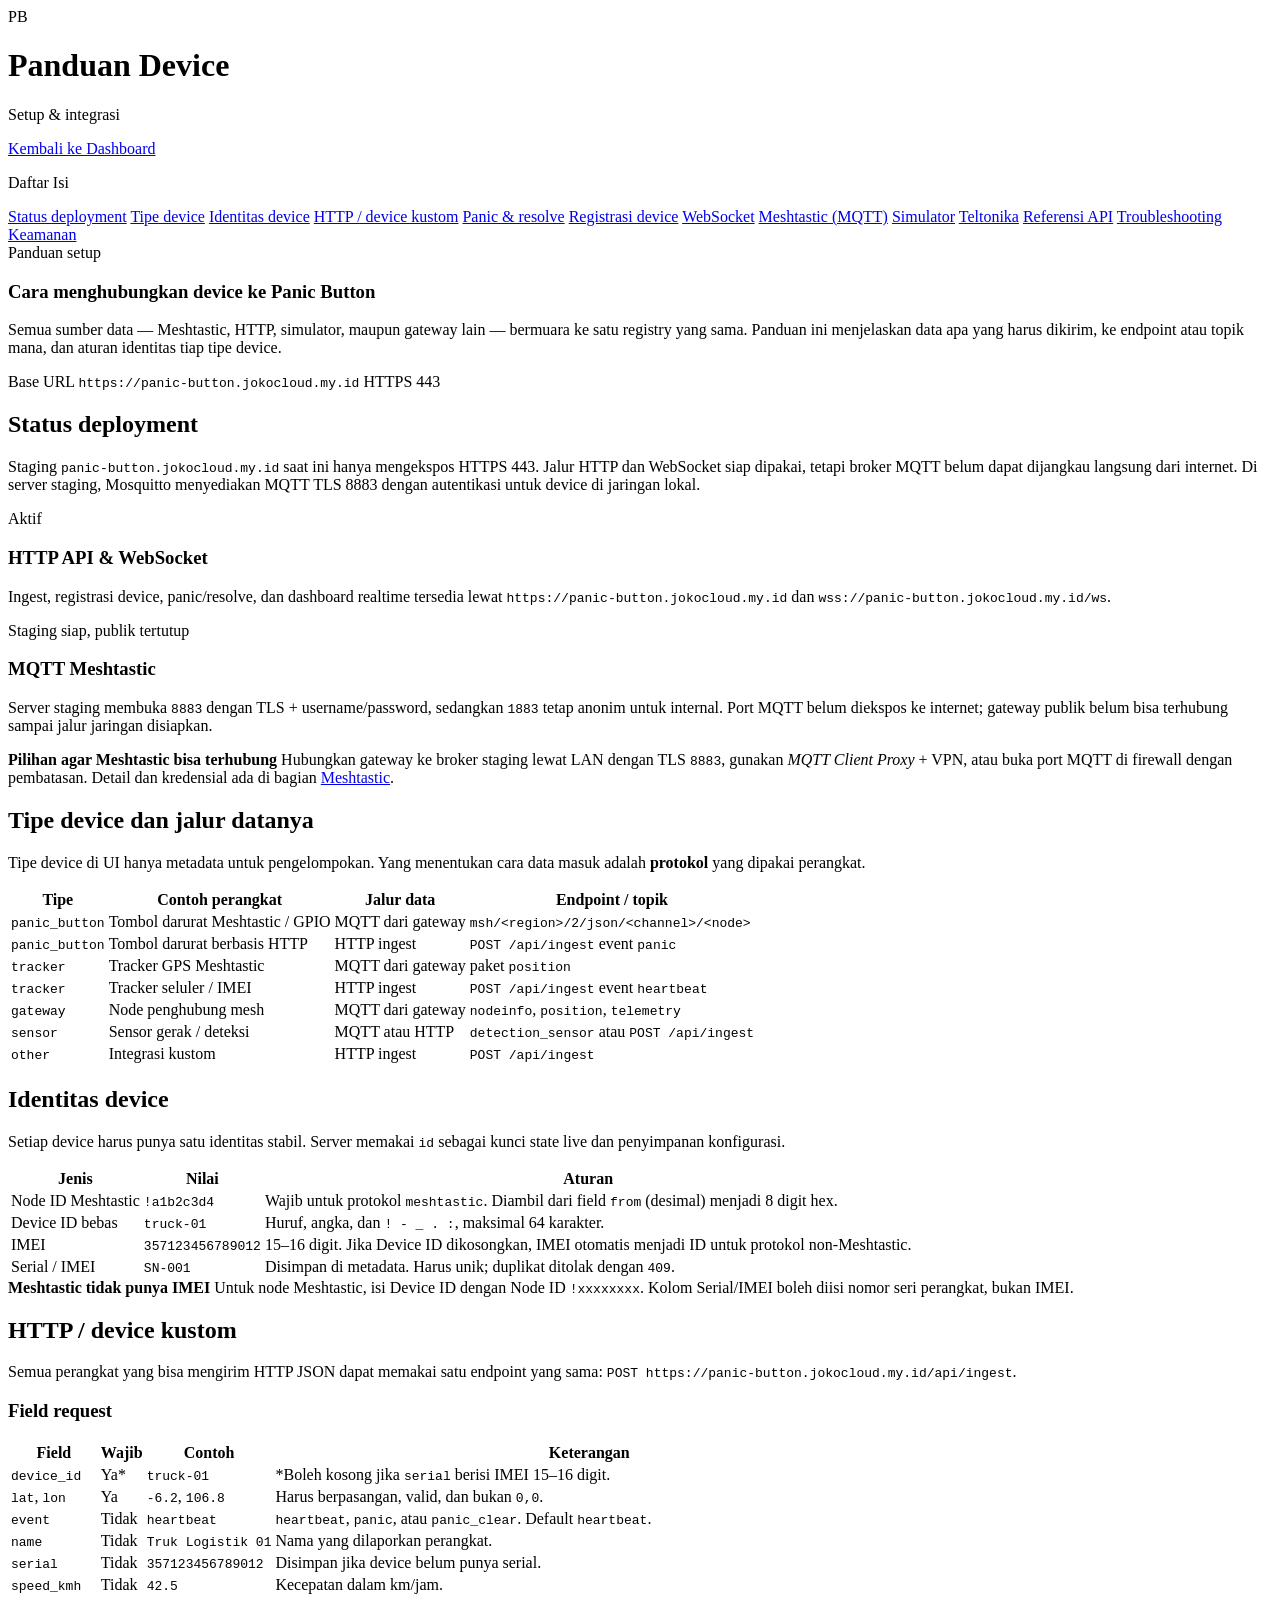
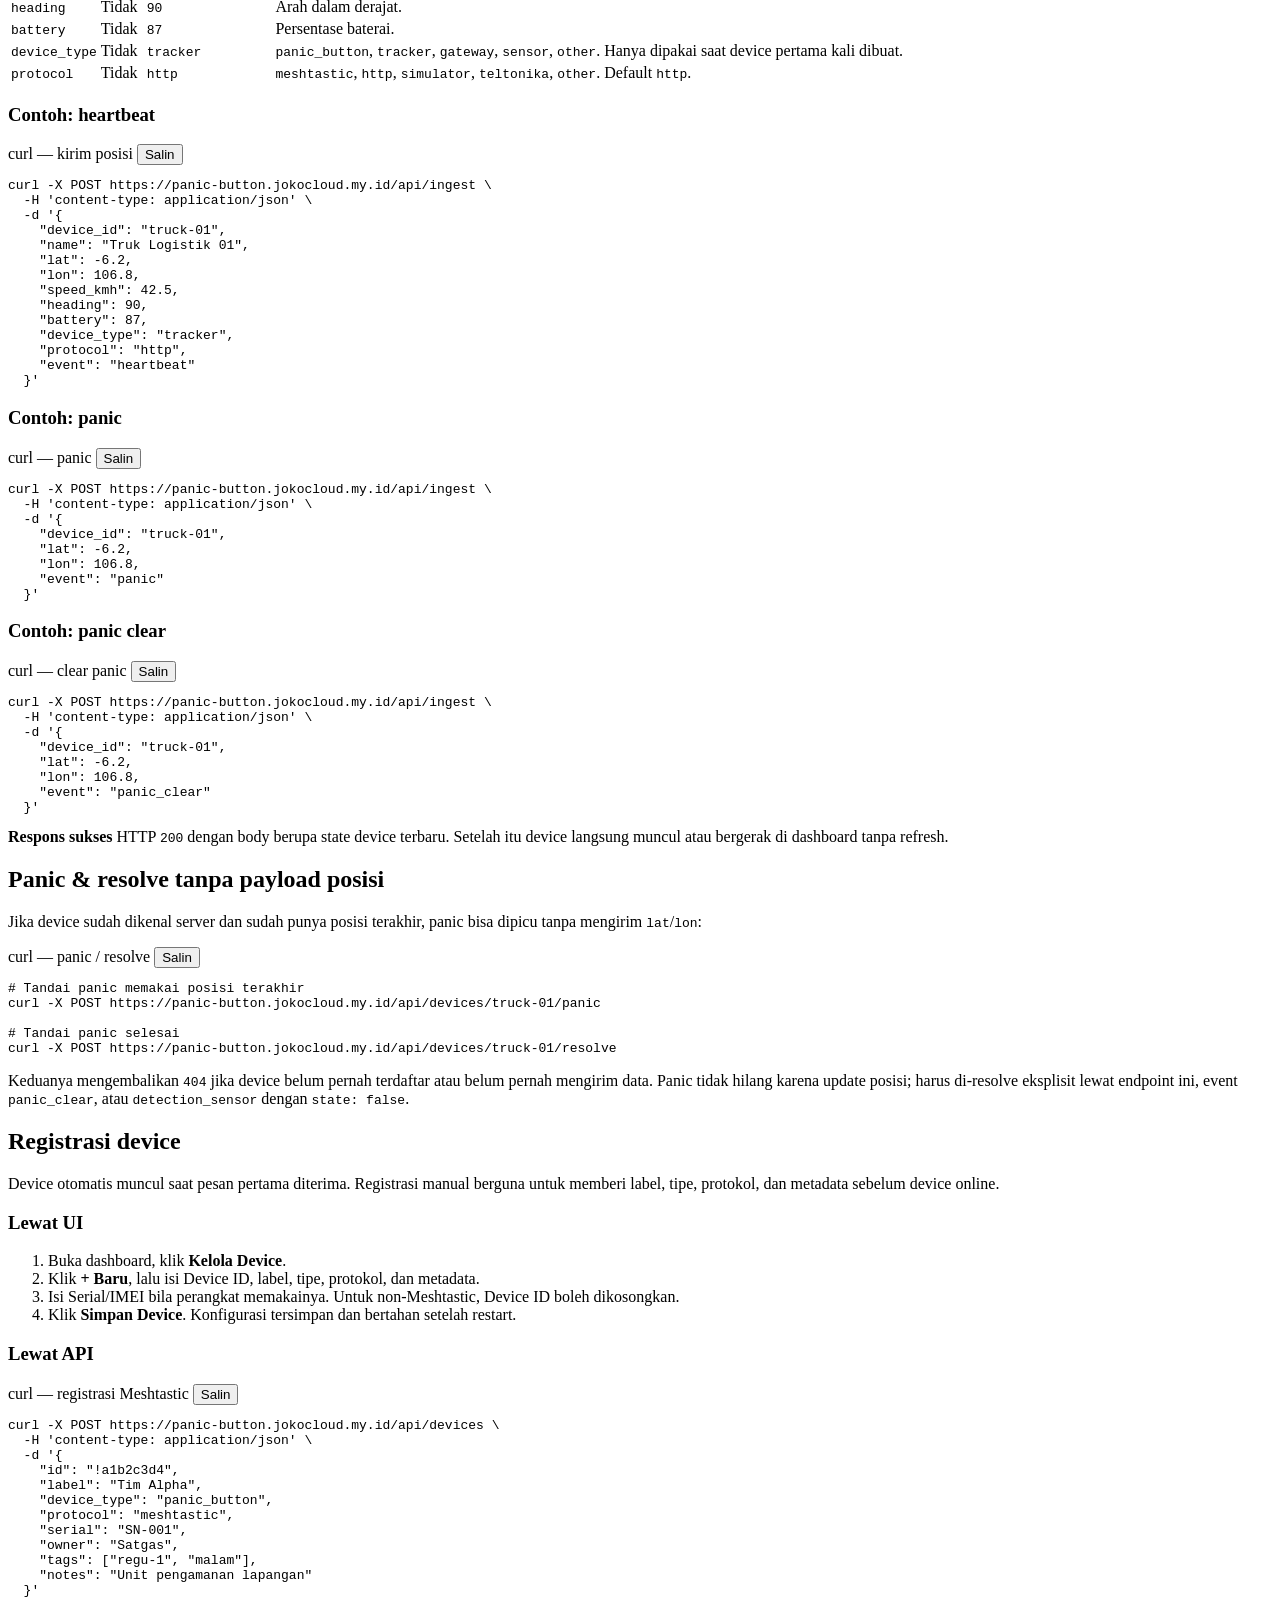
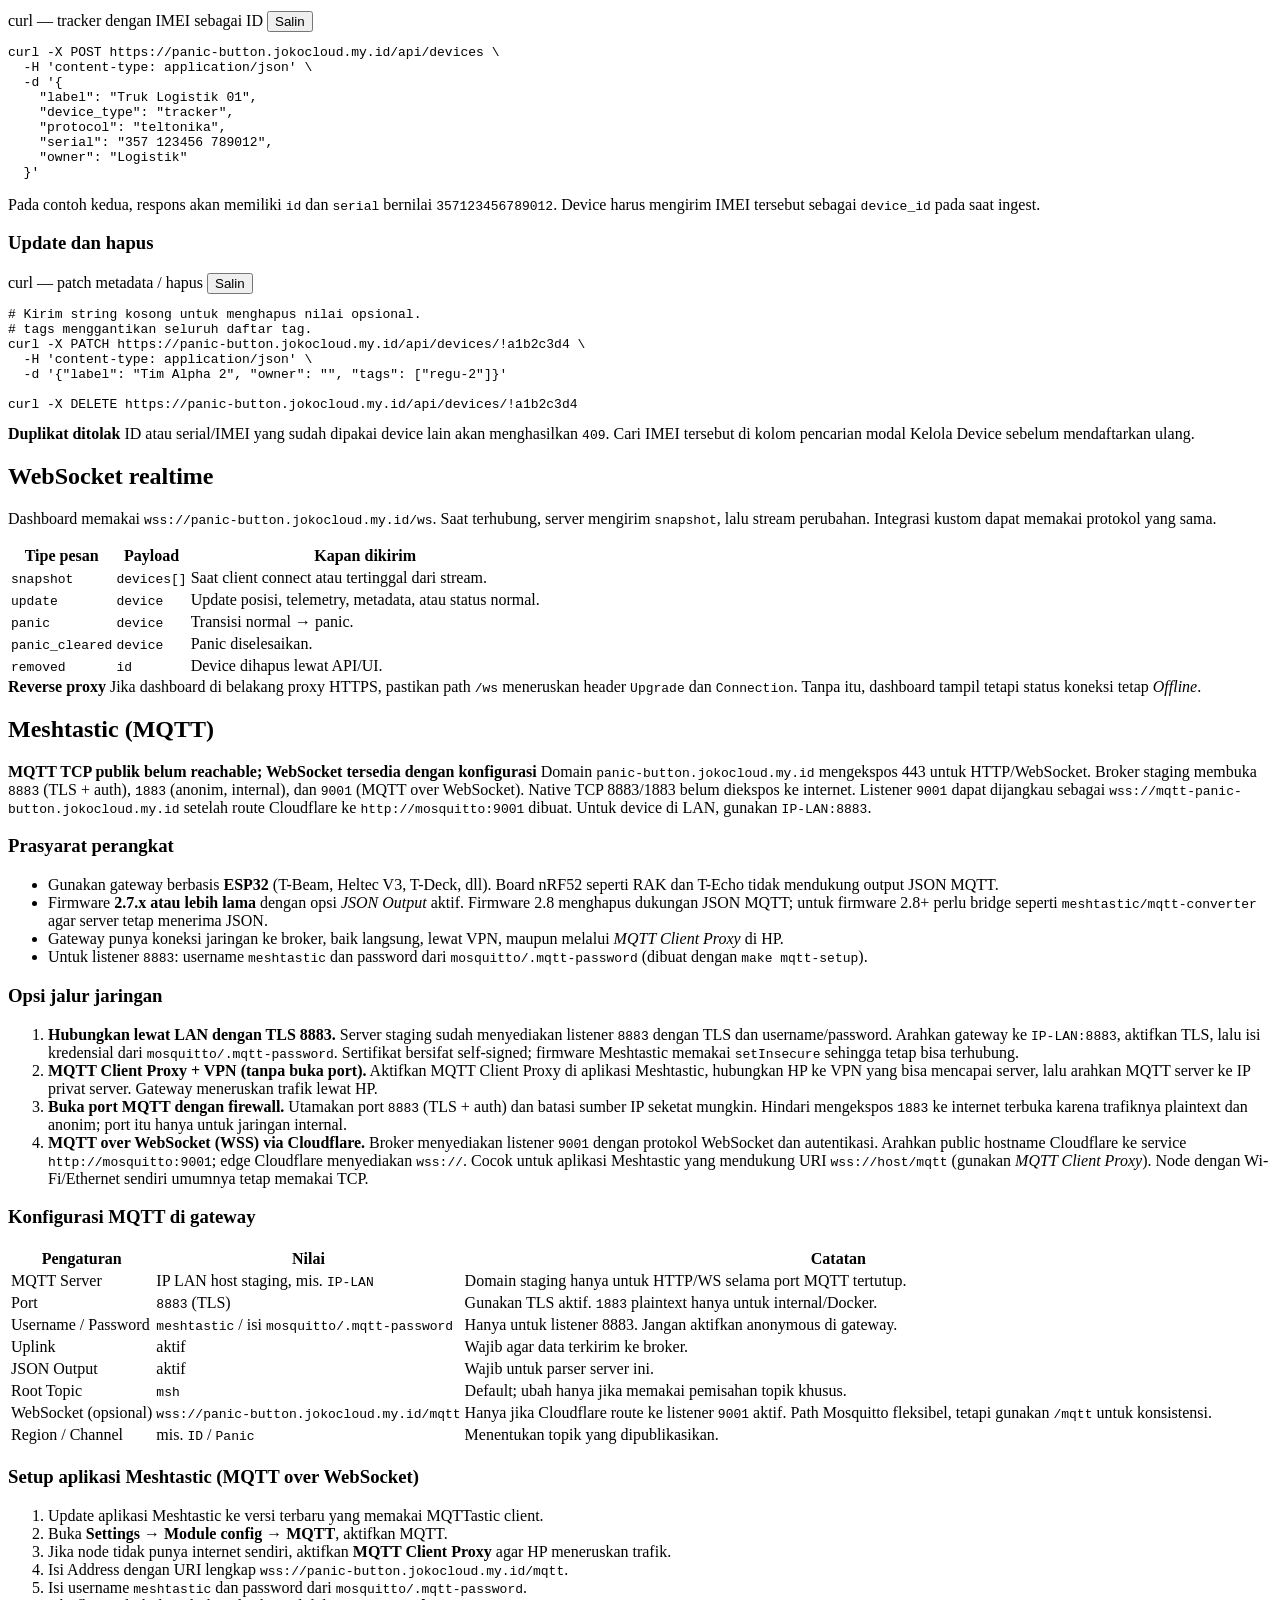
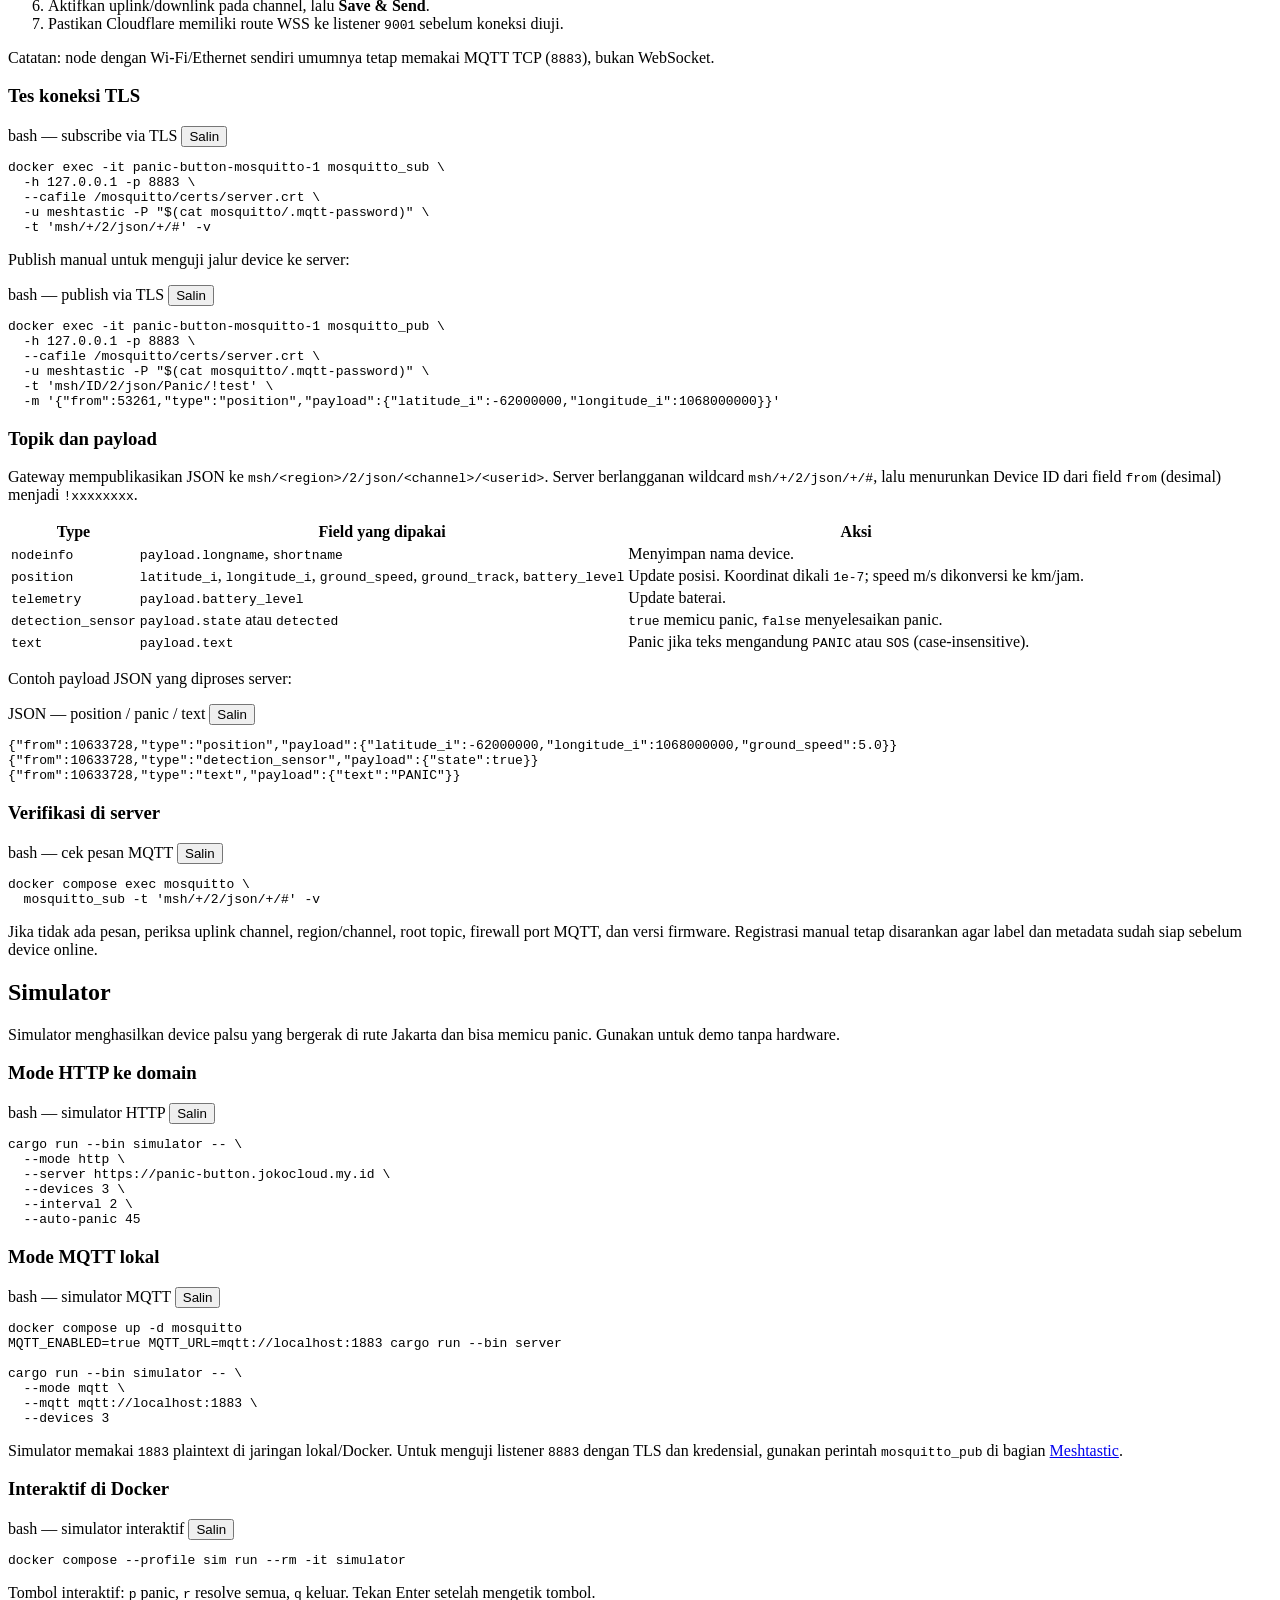
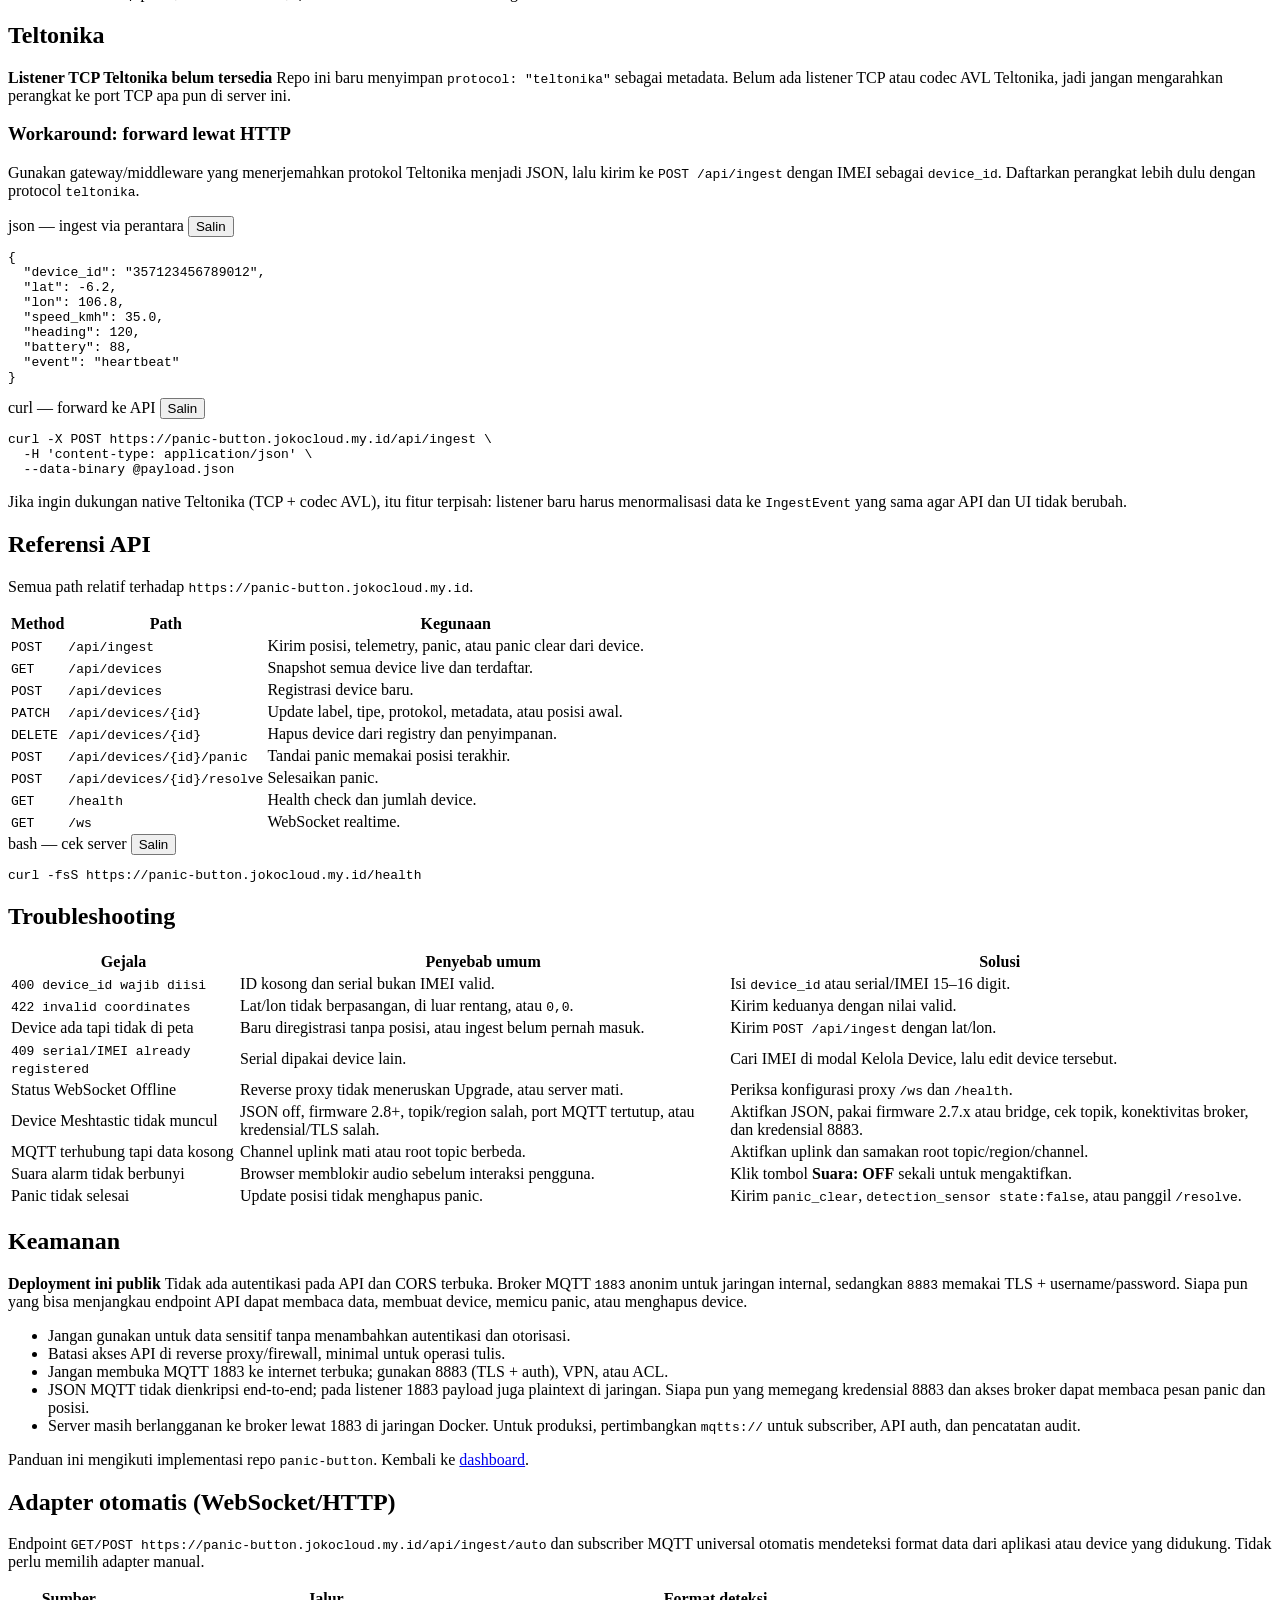
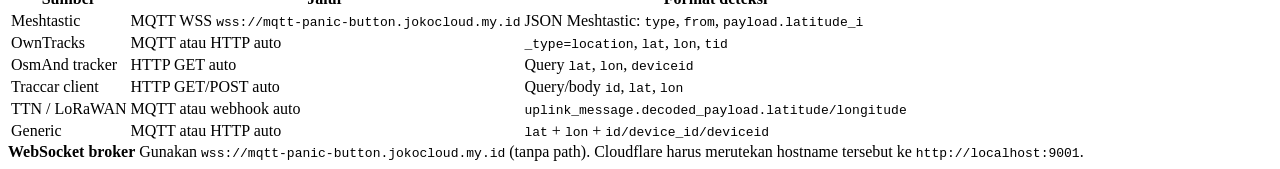
==== static/panduan.html @ 059e9458 "Add universal adapter detection for WebSocket-capable trackers" ====
<!doctype html>
<html lang="id">
<head>
  <meta charset="utf-8">
  <meta name="viewport" content="width=device-width, initial-scale=1">
  <meta name="theme-color" content="#f7f9fc">
  <title>Panduan Setup Device — Panic Button</title>
  <link rel="stylesheet" href="/style.css?v=20261118">
</head>
<body class="guide-page">
  <header class="topbar">
    <div class="brand">
      <div class="brand-mark">PB</div>
      <div>
        <h1>Panduan Device</h1>
        <p>Setup &amp; integrasi</p>
      </div>
    </div>
    <div class="topbar-actions">
      <a class="btn ghost" href="/">Kembali ke Dashboard</a>
    </div>
  </header>

  <main class="guide-shell">
    <aside class="guide-nav">
      <p class="guide-nav-title">Daftar Isi</p>
      <nav aria-label="Daftar isi panduan">
        <a href="#status">Status deployment</a>
        <a href="#tipe">Tipe device</a>
        <a href="#identitas">Identitas device</a>
        <a href="#http">HTTP / device kustom</a>
        <a href="#panic">Panic &amp; resolve</a>
        <a href="#registrasi">Registrasi device</a>
        <a href="#websocket">WebSocket</a>
        <a href="#meshtastic">Meshtastic (MQTT)</a>
        <a href="#simulator">Simulator</a>
        <a href="#teltonika">Teltonika</a>
        <a href="#api">Referensi API</a>
        <a href="#troubleshooting">Troubleshooting</a>
        <a href="#keamanan">Keamanan</a>
      </nav>
    </aside>

    <article class="guide-content">
      <section class="guide-hero">
        <span class="badge info">Panduan setup</span>
        <h1>Cara menghubungkan device ke Panic Button</h1>
        <p>
          Semua sumber data — Meshtastic, HTTP, simulator, maupun gateway lain — bermuara
          ke satu registry yang sama. Panduan ini menjelaskan data apa yang harus dikirim,
          ke endpoint atau topik mana, dan aturan identitas tiap tipe device.
        </p>
        <div class="guide-base">
          <span>Base URL</span>
          <code>https://panic-button.jokocloud.my.id</code>
          <span class="badge ok">HTTPS 443</span>
        </div>
      </section>

      <section id="status" class="guide-section">
        <h2>Status deployment</h2>
        <p>
          Staging <code>panic-button.jokocloud.my.id</code> saat ini hanya mengekspos
          HTTPS 443. Jalur HTTP dan WebSocket siap dipakai, tetapi broker MQTT belum dapat
          dijangkau langsung dari internet. Di server staging, Mosquitto menyediakan MQTT
          TLS 8883 dengan autentikasi untuk device di jaringan lokal.
        </p>

        <div class="status-grid">
          <div class="status-card ok">
            <span class="badge ok">Aktif</span>
            <h3>HTTP API &amp; WebSocket</h3>
            <p>
              Ingest, registrasi device, panic/resolve, dan dashboard realtime tersedia lewat
              <code>https://panic-button.jokocloud.my.id</code> dan
              <code>wss://panic-button.jokocloud.my.id/ws</code>.
            </p>
          </div>
          <div class="status-card warn">
            <span class="badge warn">Staging siap, publik tertutup</span>
            <h3>MQTT Meshtastic</h3>
            <p>
              Server staging membuka <code>8883</code> dengan TLS + username/password,
              sedangkan <code>1883</code> tetap anonim untuk internal. Port MQTT belum
              diekspos ke internet; gateway publik belum bisa terhubung sampai jalur
              jaringan disiapkan.
            </p>
          </div>
        </div>

        <div class="callout warning">
          <div>
            <strong>Pilihan agar Meshtastic bisa terhubung</strong>
            Hubungkan gateway ke broker staging lewat LAN dengan TLS <code>8883</code>, gunakan
            <em>MQTT Client Proxy</em> + VPN, atau buka port MQTT di firewall dengan
            pembatasan. Detail dan kredensial ada di bagian
            <a href="#meshtastic">Meshtastic</a>.
          </div>
        </div>
      </section>

      <section id="tipe" class="guide-section">
        <h2>Tipe device dan jalur datanya</h2>
        <p>
          Tipe device di UI hanya metadata untuk pengelompokan. Yang menentukan cara data
          masuk adalah <strong>protokol</strong> yang dipakai perangkat.
        </p>

        <div class="guide-table-wrap">
          <table class="guide-table">
            <thead>
              <tr>
                <th>Tipe</th>
                <th>Contoh perangkat</th>
                <th>Jalur data</th>
                <th>Endpoint / topik</th>
              </tr>
            </thead>
            <tbody>
              <tr>
                <td><code>panic_button</code></td>
                <td>Tombol darurat Meshtastic / GPIO</td>
                <td>MQTT dari gateway</td>
                <td><code>msh/&lt;region&gt;/2/json/&lt;channel&gt;/&lt;node&gt;</code></td>
              </tr>
              <tr>
                <td><code>panic_button</code></td>
                <td>Tombol darurat berbasis HTTP</td>
                <td>HTTP ingest</td>
                <td><code>POST /api/ingest</code> event <code>panic</code></td>
              </tr>
              <tr>
                <td><code>tracker</code></td>
                <td>Tracker GPS Meshtastic</td>
                <td>MQTT dari gateway</td>
                <td>paket <code>position</code></td>
              </tr>
              <tr>
                <td><code>tracker</code></td>
                <td>Tracker seluler / IMEI</td>
                <td>HTTP ingest</td>
                <td><code>POST /api/ingest</code> event <code>heartbeat</code></td>
              </tr>
              <tr>
                <td><code>gateway</code></td>
                <td>Node penghubung mesh</td>
                <td>MQTT dari gateway</td>
                <td><code>nodeinfo</code>, <code>position</code>, <code>telemetry</code></td>
              </tr>
              <tr>
                <td><code>sensor</code></td>
                <td>Sensor gerak / deteksi</td>
                <td>MQTT atau HTTP</td>
                <td><code>detection_sensor</code> atau <code>POST /api/ingest</code></td>
              </tr>
              <tr>
                <td><code>other</code></td>
                <td>Integrasi kustom</td>
                <td>HTTP ingest</td>
                <td><code>POST /api/ingest</code></td>
              </tr>
            </tbody>
          </table>
        </div>
      </section>

      <section id="identitas" class="guide-section">
        <h2>Identitas device</h2>
        <p>
          Setiap device harus punya satu identitas stabil. Server memakai <code>id</code>
          sebagai kunci state live dan penyimpanan konfigurasi.
        </p>

        <div class="guide-table-wrap">
          <table class="guide-table">
            <thead>
              <tr>
                <th>Jenis</th>
                <th>Nilai</th>
                <th>Aturan</th>
              </tr>
            </thead>
            <tbody>
              <tr>
                <td>Node ID Meshtastic</td>
                <td><code>!a1b2c3d4</code></td>
                <td>Wajib untuk protokol <code>meshtastic</code>. Diambil dari field <code>from</code> (desimal) menjadi 8 digit hex.</td>
              </tr>
              <tr>
                <td>Device ID bebas</td>
                <td><code>truck-01</code></td>
                <td>Huruf, angka, dan <code>! - _ . :</code>, maksimal 64 karakter.</td>
              </tr>
              <tr>
                <td>IMEI</td>
                <td><code>357123456789012</code></td>
                <td>15–16 digit. Jika Device ID dikosongkan, IMEI otomatis menjadi ID untuk protokol non-Meshtastic.</td>
              </tr>
              <tr>
                <td>Serial / IMEI</td>
                <td><code>SN-001</code></td>
                <td>Disimpan di metadata. Harus unik; duplikat ditolak dengan <code>409</code>.</td>
              </tr>
            </tbody>
          </table>
        </div>

        <div class="callout info">
          <div>
            <strong>Meshtastic tidak punya IMEI</strong>
            Untuk node Meshtastic, isi Device ID dengan Node ID <code>!xxxxxxxx</code>.
            Kolom Serial/IMEI boleh diisi nomor seri perangkat, bukan IMEI.
          </div>
        </div>
      </section>

      <section id="http" class="guide-section">
        <h2>HTTP / device kustom</h2>
        <p>
          Semua perangkat yang bisa mengirim HTTP JSON dapat memakai satu endpoint yang sama:
          <code>POST https://panic-button.jokocloud.my.id/api/ingest</code>.
        </p>

        <h3>Field request</h3>
        <div class="guide-table-wrap">
          <table class="guide-table">
            <thead>
              <tr>
                <th>Field</th>
                <th>Wajib</th>
                <th>Contoh</th>
                <th>Keterangan</th>
              </tr>
            </thead>
            <tbody>
              <tr>
                <td><code>device_id</code></td>
                <td>Ya*</td>
                <td><code>truck-01</code></td>
                <td>*Boleh kosong jika <code>serial</code> berisi IMEI 15–16 digit.</td>
              </tr>
              <tr>
                <td><code>lat</code>, <code>lon</code></td>
                <td>Ya</td>
                <td><code>-6.2</code>, <code>106.8</code></td>
                <td>Harus berpasangan, valid, dan bukan <code>0,0</code>.</td>
              </tr>
              <tr>
                <td><code>event</code></td>
                <td>Tidak</td>
                <td><code>heartbeat</code></td>
                <td><code>heartbeat</code>, <code>panic</code>, atau <code>panic_clear</code>. Default <code>heartbeat</code>.</td>
              </tr>
              <tr>
                <td><code>name</code></td>
                <td>Tidak</td>
                <td><code>Truk Logistik 01</code></td>
                <td>Nama yang dilaporkan perangkat.</td>
              </tr>
              <tr>
                <td><code>serial</code></td>
                <td>Tidak</td>
                <td><code>357123456789012</code></td>
                <td>Disimpan jika device belum punya serial.</td>
              </tr>
              <tr>
                <td><code>speed_kmh</code></td>
                <td>Tidak</td>
                <td><code>42.5</code></td>
                <td>Kecepatan dalam km/jam.</td>
              </tr>
              <tr>
                <td><code>heading</code></td>
                <td>Tidak</td>
                <td><code>90</code></td>
                <td>Arah dalam derajat.</td>
              </tr>
              <tr>
                <td><code>battery</code></td>
                <td>Tidak</td>
                <td><code>87</code></td>
                <td>Persentase baterai.</td>
              </tr>
              <tr>
                <td><code>device_type</code></td>
                <td>Tidak</td>
                <td><code>tracker</code></td>
                <td><code>panic_button</code>, <code>tracker</code>, <code>gateway</code>, <code>sensor</code>, <code>other</code>. Hanya dipakai saat device pertama kali dibuat.</td>
              </tr>
              <tr>
                <td><code>protocol</code></td>
                <td>Tidak</td>
                <td><code>http</code></td>
                <td><code>meshtastic</code>, <code>http</code>, <code>simulator</code>, <code>teltonika</code>, <code>other</code>. Default <code>http</code>.</td>
              </tr>
            </tbody>
          </table>
        </div>

        <h3>Contoh: heartbeat</h3>
        <div class="code-block">
          <div class="code-head">
            <span>curl — kirim posisi</span>
            <button class="copy-btn" type="button" data-copy>Salin</button>
          </div>
          <pre><code>curl -X POST https://panic-button.jokocloud.my.id/api/ingest \
  -H 'content-type: application/json' \
  -d '{
    "device_id": "truck-01",
    "name": "Truk Logistik 01",
    "lat": -6.2,
    "lon": 106.8,
    "speed_kmh": 42.5,
    "heading": 90,
    "battery": 87,
    "device_type": "tracker",
    "protocol": "http",
    "event": "heartbeat"
  }'</code></pre>
        </div>

        <h3>Contoh: panic</h3>
        <div class="code-block">
          <div class="code-head">
            <span>curl — panic</span>
            <button class="copy-btn" type="button" data-copy>Salin</button>
          </div>
          <pre><code>curl -X POST https://panic-button.jokocloud.my.id/api/ingest \
  -H 'content-type: application/json' \
  -d '{
    "device_id": "truck-01",
    "lat": -6.2,
    "lon": 106.8,
    "event": "panic"
  }'</code></pre>
        </div>

        <h3>Contoh: panic clear</h3>
        <div class="code-block">
          <div class="code-head">
            <span>curl — clear panic</span>
            <button class="copy-btn" type="button" data-copy>Salin</button>
          </div>
          <pre><code>curl -X POST https://panic-button.jokocloud.my.id/api/ingest \
  -H 'content-type: application/json' \
  -d '{
    "device_id": "truck-01",
    "lat": -6.2,
    "lon": 106.8,
    "event": "panic_clear"
  }'</code></pre>
        </div>

        <div class="callout info">
          <div>
            <strong>Respons sukses</strong>
            HTTP <code>200</code> dengan body berupa state device terbaru. Setelah itu device
            langsung muncul atau bergerak di dashboard tanpa refresh.
          </div>
        </div>
      </section>

      <section id="panic" class="guide-section">
        <h2>Panic &amp; resolve tanpa payload posisi</h2>
        <p>
          Jika device sudah dikenal server dan sudah punya posisi terakhir, panic bisa
          dipicu tanpa mengirim <code>lat</code>/<code>lon</code>:
        </p>

        <div class="code-block">
          <div class="code-head">
            <span>curl — panic / resolve</span>
            <button class="copy-btn" type="button" data-copy>Salin</button>
          </div>
          <pre><code># Tandai panic memakai posisi terakhir
curl -X POST https://panic-button.jokocloud.my.id/api/devices/truck-01/panic

# Tandai panic selesai
curl -X POST https://panic-button.jokocloud.my.id/api/devices/truck-01/resolve</code></pre>
        </div>

        <p>
          Keduanya mengembalikan <code>404</code> jika device belum pernah terdaftar atau
          belum pernah mengirim data. Panic tidak hilang karena update posisi; harus
          di-resolve eksplisit lewat endpoint ini, event <code>panic_clear</code>, atau
          <code>detection_sensor</code> dengan <code>state: false</code>.
        </p>
      </section>

      <section id="registrasi" class="guide-section">
        <h2>Registrasi device</h2>
        <p>
          Device otomatis muncul saat pesan pertama diterima. Registrasi manual berguna
          untuk memberi label, tipe, protokol, dan metadata sebelum device online.
        </p>

        <h3>Lewat UI</h3>
        <ol class="steps">
          <li>Buka dashboard, klik <strong>Kelola Device</strong>.</li>
          <li>Klik <strong>+ Baru</strong>, lalu isi Device ID, label, tipe, protokol, dan metadata.</li>
          <li>Isi Serial/IMEI bila perangkat memakainya. Untuk non-Meshtastic, Device ID boleh dikosongkan.</li>
          <li>Klik <strong>Simpan Device</strong>. Konfigurasi tersimpan dan bertahan setelah restart.</li>
        </ol>

        <h3>Lewat API</h3>
        <div class="code-block">
          <div class="code-head">
            <span>curl — registrasi Meshtastic</span>
            <button class="copy-btn" type="button" data-copy>Salin</button>
          </div>
          <pre><code>curl -X POST https://panic-button.jokocloud.my.id/api/devices \
  -H 'content-type: application/json' \
  -d '{
    "id": "!a1b2c3d4",
    "label": "Tim Alpha",
    "device_type": "panic_button",
    "protocol": "meshtastic",
    "serial": "SN-001",
    "owner": "Satgas",
    "tags": ["regu-1", "malam"],
    "notes": "Unit pengamanan lapangan"
  }'</code></pre>
        </div>

        <div class="code-block">
          <div class="code-head">
            <span>curl — tracker dengan IMEI sebagai ID</span>
            <button class="copy-btn" type="button" data-copy>Salin</button>
          </div>
          <pre><code>curl -X POST https://panic-button.jokocloud.my.id/api/devices \
  -H 'content-type: application/json' \
  -d '{
    "label": "Truk Logistik 01",
    "device_type": "tracker",
    "protocol": "teltonika",
    "serial": "357 123456 789012",
    "owner": "Logistik"
  }'</code></pre>
        </div>

        <p>
          Pada contoh kedua, respons akan memiliki <code>id</code> dan <code>serial</code>
          bernilai <code>357123456789012</code>. Device harus mengirim IMEI tersebut sebagai
          <code>device_id</code> pada saat ingest.
        </p>

        <h3>Update dan hapus</h3>
        <div class="code-block">
          <div class="code-head">
            <span>curl — patch metadata / hapus</span>
            <button class="copy-btn" type="button" data-copy>Salin</button>
          </div>
          <pre><code># Kirim string kosong untuk menghapus nilai opsional.
# tags menggantikan seluruh daftar tag.
curl -X PATCH https://panic-button.jokocloud.my.id/api/devices/!a1b2c3d4 \
  -H 'content-type: application/json' \
  -d '{"label": "Tim Alpha 2", "owner": "", "tags": ["regu-2"]}'

curl -X DELETE https://panic-button.jokocloud.my.id/api/devices/!a1b2c3d4</code></pre>
        </div>

        <div class="callout warning">
          <div>
            <strong>Duplikat ditolak</strong>
            ID atau serial/IMEI yang sudah dipakai device lain akan menghasilkan
            <code>409</code>. Cari IMEI tersebut di kolom pencarian modal Kelola Device
            sebelum mendaftarkan ulang.
          </div>
        </div>
      </section>

      <section id="websocket" class="guide-section">
        <h2>WebSocket realtime</h2>
        <p>
          Dashboard memakai <code>wss://panic-button.jokocloud.my.id/ws</code>. Saat
          terhubung, server mengirim <code>snapshot</code>, lalu stream perubahan.
          Integrasi kustom dapat memakai protokol yang sama.
        </p>

        <div class="guide-table-wrap">
          <table class="guide-table">
            <thead>
              <tr>
                <th>Tipe pesan</th>
                <th>Payload</th>
                <th>Kapan dikirim</th>
              </tr>
            </thead>
            <tbody>
              <tr>
                <td><code>snapshot</code></td>
                <td><code>devices[]</code></td>
                <td>Saat client connect atau tertinggal dari stream.</td>
              </tr>
              <tr>
                <td><code>update</code></td>
                <td><code>device</code></td>
                <td>Update posisi, telemetry, metadata, atau status normal.</td>
              </tr>
              <tr>
                <td><code>panic</code></td>
                <td><code>device</code></td>
                <td>Transisi normal → panic.</td>
              </tr>
              <tr>
                <td><code>panic_cleared</code></td>
                <td><code>device</code></td>
                <td>Panic diselesaikan.</td>
              </tr>
              <tr>
                <td><code>removed</code></td>
                <td><code>id</code></td>
                <td>Device dihapus lewat API/UI.</td>
              </tr>
            </tbody>
          </table>
        </div>

        <div class="callout warning">
          <div>
            <strong>Reverse proxy</strong>
            Jika dashboard di belakang proxy HTTPS, pastikan path <code>/ws</code> meneruskan
            header <code>Upgrade</code> dan <code>Connection</code>. Tanpa itu, dashboard
            tampil tetapi status koneksi tetap <em>Offline</em>.
          </div>
        </div>
      </section>

      <section id="meshtastic" class="guide-section">
        <h2>Meshtastic (MQTT)</h2>

        <div class="callout danger">
          <div>
            <strong>MQTT TCP publik belum reachable; WebSocket tersedia dengan konfigurasi</strong>
            Domain <code>panic-button.jokocloud.my.id</code> mengekspos 443 untuk
            HTTP/WebSocket. Broker staging membuka <code>8883</code> (TLS + auth),
            <code>1883</code> (anonim, internal), dan <code>9001</code> (MQTT over
            WebSocket). Native TCP 8883/1883 belum diekspos ke internet. Listener
            <code>9001</code> dapat dijangkau sebagai
            <code>wss://mqtt-panic-button.jokocloud.my.id</code> setelah route
            Cloudflare ke <code>http://mosquitto:9001</code> dibuat. Untuk device di LAN,
            gunakan <code>IP-LAN:8883</code>.
          </div>
        </div>

        <h3>Prasyarat perangkat</h3>
        <ul>
          <li>Gunakan gateway berbasis <strong>ESP32</strong> (T-Beam, Heltec V3, T-Deck, dll). Board nRF52 seperti RAK dan T-Echo tidak mendukung output JSON MQTT.</li>
          <li>Firmware <strong>2.7.x atau lebih lama</strong> dengan opsi <em>JSON Output</em> aktif. Firmware 2.8 menghapus dukungan JSON MQTT; untuk firmware 2.8+ perlu bridge seperti <code>meshtastic/mqtt-converter</code> agar server tetap menerima JSON.</li>
          <li>Gateway punya koneksi jaringan ke broker, baik langsung, lewat VPN, maupun melalui <em>MQTT Client Proxy</em> di HP.</li>
          <li>Untuk listener <code>8883</code>: username <code>meshtastic</code> dan password dari <code>mosquitto/.mqtt-password</code> (dibuat dengan <code>make mqtt-setup</code>).</li>
        </ul>

        <h3>Opsi jalur jaringan</h3>
        <ol class="steps">
          <li>
            <strong>Hubungkan lewat LAN dengan TLS 8883.</strong>
            Server staging sudah menyediakan listener <code>8883</code> dengan TLS dan
            username/password. Arahkan gateway ke <code>IP-LAN:8883</code>, aktifkan TLS,
            lalu isi kredensial dari <code>mosquitto/.mqtt-password</code>. Sertifikat
            bersifat self-signed; firmware Meshtastic memakai <code>setInsecure</code>
            sehingga tetap bisa terhubung.
          </li>
          <li>
            <strong>MQTT Client Proxy + VPN (tanpa buka port).</strong>
            Aktifkan MQTT Client Proxy di aplikasi Meshtastic, hubungkan HP ke VPN yang
            bisa mencapai server, lalu arahkan MQTT server ke IP privat server. Gateway
            meneruskan trafik lewat HP.
          </li>
           <li>
             <strong>Buka port MQTT dengan firewall.</strong>
             Utamakan port <code>8883</code> (TLS + auth) dan batasi sumber IP seketat
             mungkin. Hindari mengekspos <code>1883</code> ke internet terbuka karena
             trafiknya plaintext dan anonim; port itu hanya untuk jaringan internal.
           </li>
           <li>
             <strong>MQTT over WebSocket (WSS) via Cloudflare.</strong>
             Broker menyediakan listener <code>9001</code> dengan protokol WebSocket dan
             autentikasi. Arahkan public hostname Cloudflare ke service
             <code>http://mosquitto:9001</code>; edge Cloudflare menyediakan
             <code>wss://</code>. Cocok untuk aplikasi Meshtastic yang mendukung URI
             <code>wss://host/mqtt</code> (gunakan <em>MQTT Client Proxy</em>).
             Node dengan Wi-Fi/Ethernet sendiri umumnya tetap memakai TCP.
           </li>
         </ol>

        <h3>Konfigurasi MQTT di gateway</h3>
        <div class="guide-table-wrap">
          <table class="guide-table">
            <thead>
              <tr>
                <th>Pengaturan</th>
                <th>Nilai</th>
                <th>Catatan</th>
              </tr>
            </thead>
            <tbody>
              <tr>
                <td>MQTT Server</td>
                <td>IP LAN host staging, mis. <code>IP-LAN</code></td>
                <td>Domain staging hanya untuk HTTP/WS selama port MQTT tertutup.</td>
              </tr>
              <tr>
                <td>Port</td>
                <td><code>8883</code> (TLS)</td>
                <td>Gunakan TLS aktif. <code>1883</code> plaintext hanya untuk internal/Docker.</td>
              </tr>
              <tr>
                <td>Username / Password</td>
                <td><code>meshtastic</code> / isi <code>mosquitto/.mqtt-password</code></td>
                <td>Hanya untuk listener 8883. Jangan aktifkan anonymous di gateway.</td>
              </tr>
              <tr>
                <td>Uplink</td>
                <td>aktif</td>
                <td>Wajib agar data terkirim ke broker.</td>
              </tr>
              <tr>
                <td>JSON Output</td>
                <td>aktif</td>
                <td>Wajib untuk parser server ini.</td>
              </tr>
              <tr>
                <td>Root Topic</td>
                <td><code>msh</code></td>
                <td>Default; ubah hanya jika memakai pemisahan topik khusus.</td>
              </tr>
           <tr>
             <td>WebSocket (opsional)</td>
             <td><code>wss://panic-button.jokocloud.my.id/mqtt</code></td>
             <td>Hanya jika Cloudflare route ke listener <code>9001</code> aktif. Path Mosquitto fleksibel, tetapi gunakan <code>/mqtt</code> untuk konsistensi.</td>
           </tr>
           <tr>
             <td>Region / Channel</td>
                <td>mis. <code>ID</code> / <code>Panic</code></td>
                <td>Menentukan topik yang dipublikasikan.</td>
              </tr>
            </tbody>
          </table>
         </div>

         <h3>Setup aplikasi Meshtastic (MQTT over WebSocket)</h3>
         <ol class="steps">
           <li>Update aplikasi Meshtastic ke versi terbaru yang memakai MQTTastic client.</li>
           <li>Buka <strong>Settings → Module config → MQTT</strong>, aktifkan MQTT.</li>
           <li>Jika node tidak punya internet sendiri, aktifkan <strong>MQTT Client Proxy</strong> agar HP meneruskan trafik.</li>
           <li>Isi Address dengan URI lengkap <code>wss://panic-button.jokocloud.my.id/mqtt</code>.</li>
           <li>Isi username <code>meshtastic</code> dan password dari <code>mosquitto/.mqtt-password</code>.</li>
           <li>Aktifkan uplink/downlink pada channel, lalu <strong>Save &amp; Send</strong>.</li>
           <li>Pastikan Cloudflare memiliki route WSS ke listener <code>9001</code> sebelum koneksi diuji.</li>
         </ol>
         <p>
           Catatan: node dengan Wi-Fi/Ethernet sendiri umumnya tetap memakai MQTT TCP
           (<code>8883</code>), bukan WebSocket.
         </p>

         <h3>Tes koneksi TLS</h3>
        <div class="code-block">
          <div class="code-head">
            <span>bash — subscribe via TLS</span>
            <button class="copy-btn" type="button" data-copy>Salin</button>
          </div>
          <pre><code>docker exec -it panic-button-mosquitto-1 mosquitto_sub \
  -h 127.0.0.1 -p 8883 \
  --cafile /mosquitto/certs/server.crt \
  -u meshtastic -P "$(cat mosquitto/.mqtt-password)" \
  -t 'msh/+/2/json/+/#' -v</code></pre>
        </div>
        <p>
          Publish manual untuk menguji jalur device ke server:
        </p>
        <div class="code-block">
          <div class="code-head">
            <span>bash — publish via TLS</span>
            <button class="copy-btn" type="button" data-copy>Salin</button>
          </div>
          <pre><code>docker exec -it panic-button-mosquitto-1 mosquitto_pub \
  -h 127.0.0.1 -p 8883 \
  --cafile /mosquitto/certs/server.crt \
  -u meshtastic -P "$(cat mosquitto/.mqtt-password)" \
  -t 'msh/ID/2/json/Panic/!test' \
  -m '{"from":53261,"type":"position","payload":{"latitude_i":-62000000,"longitude_i":1068000000}}'</code></pre>
        </div>

        <h3>Topik dan payload</h3>
        <p>
          Gateway mempublikasikan JSON ke
          <code>msh/&lt;region&gt;/2/json/&lt;channel&gt;/&lt;userid&gt;</code>.
          Server berlangganan wildcard <code>msh/+/2/json/+/#</code>, lalu menurunkan
          Device ID dari field <code>from</code> (desimal) menjadi <code>!xxxxxxxx</code>.
        </p>

        <div class="guide-table-wrap">
          <table class="guide-table">
            <thead>
              <tr>
                <th>Type</th>
                <th>Field yang dipakai</th>
                <th>Aksi</th>
              </tr>
            </thead>
            <tbody>
              <tr>
                <td><code>nodeinfo</code></td>
                <td><code>payload.longname</code>, <code>shortname</code></td>
                <td>Menyimpan nama device.</td>
              </tr>
              <tr>
                <td><code>position</code></td>
                <td><code>latitude_i</code>, <code>longitude_i</code>, <code>ground_speed</code>, <code>ground_track</code>, <code>battery_level</code></td>
                <td>Update posisi. Koordinat dikali <code>1e-7</code>; speed m/s dikonversi ke km/jam.</td>
              </tr>
              <tr>
                <td><code>telemetry</code></td>
                <td><code>payload.battery_level</code></td>
                <td>Update baterai.</td>
              </tr>
              <tr>
                <td><code>detection_sensor</code></td>
                <td><code>payload.state</code> atau <code>detected</code></td>
                <td><code>true</code> memicu panic, <code>false</code> menyelesaikan panic.</td>
              </tr>
              <tr>
                <td><code>text</code></td>
                <td><code>payload.text</code></td>
                <td>Panic jika teks mengandung <code>PANIC</code> atau <code>SOS</code> (case-insensitive).</td>
              </tr>
            </tbody>
          </table>
        </div>

        <p>Contoh payload JSON yang diproses server:</p>
        <div class="code-block">
          <div class="code-head">
            <span>JSON — position / panic / text</span>
            <button class="copy-btn" type="button" data-copy>Salin</button>
          </div>
          <pre><code>{"from":10633728,"type":"position","payload":{"latitude_i":-62000000,"longitude_i":1068000000,"ground_speed":5.0}}
{"from":10633728,"type":"detection_sensor","payload":{"state":true}}
{"from":10633728,"type":"text","payload":{"text":"PANIC"}}</code></pre>
        </div>

        <h3>Verifikasi di server</h3>
        <div class="code-block">
          <div class="code-head">
            <span>bash — cek pesan MQTT</span>
            <button class="copy-btn" type="button" data-copy>Salin</button>
          </div>
          <pre><code>docker compose exec mosquitto \
  mosquitto_sub -t 'msh/+/2/json/+/#' -v</code></pre>
        </div>

        <p>
          Jika tidak ada pesan, periksa uplink channel, region/channel, root topic,
          firewall port MQTT, dan versi firmware. Registrasi manual tetap disarankan
          agar label dan metadata sudah siap sebelum device online.
        </p>
      </section>

      <section id="simulator" class="guide-section">
        <h2>Simulator</h2>
        <p>
          Simulator menghasilkan device palsu yang bergerak di rute Jakarta dan bisa
          memicu panic. Gunakan untuk demo tanpa hardware.
        </p>

        <h3>Mode HTTP ke domain</h3>
        <div class="code-block">
          <div class="code-head">
            <span>bash — simulator HTTP</span>
            <button class="copy-btn" type="button" data-copy>Salin</button>
          </div>
          <pre><code>cargo run --bin simulator -- \
  --mode http \
  --server https://panic-button.jokocloud.my.id \
  --devices 3 \
  --interval 2 \
  --auto-panic 45</code></pre>
        </div>

        <h3>Mode MQTT lokal</h3>
        <div class="code-block">
          <div class="code-head">
            <span>bash — simulator MQTT</span>
            <button class="copy-btn" type="button" data-copy>Salin</button>
          </div>
          <pre><code>docker compose up -d mosquitto
MQTT_ENABLED=true MQTT_URL=mqtt://localhost:1883 cargo run --bin server

cargo run --bin simulator -- \
  --mode mqtt \
  --mqtt mqtt://localhost:1883 \
  --devices 3</code></pre>
        </div>
        <p>
          Simulator memakai <code>1883</code> plaintext di jaringan lokal/Docker. Untuk
          menguji listener <code>8883</code> dengan TLS dan kredensial, gunakan perintah
          <code>mosquitto_pub</code> di bagian <a href="#meshtastic">Meshtastic</a>.
        </p>

        <h3>Interaktif di Docker</h3>
        <div class="code-block">
          <div class="code-head">
            <span>bash — simulator interaktif</span>
            <button class="copy-btn" type="button" data-copy>Salin</button>
          </div>
          <pre><code>docker compose --profile sim run --rm -it simulator</code></pre>
        </div>

        <p>
          Tombol interaktif: <code>p</code> panic, <code>r</code> resolve semua,
          <code>q</code> keluar. Tekan Enter setelah mengetik tombol.
        </p>
      </section>

      <section id="teltonika" class="guide-section">
        <h2>Teltonika</h2>

        <div class="callout danger">
          <div>
            <strong>Listener TCP Teltonika belum tersedia</strong>
            Repo ini baru menyimpan <code>protocol: "teltonika"</code> sebagai metadata.
            Belum ada listener TCP atau codec AVL Teltonika, jadi jangan mengarahkan
            perangkat ke port TCP apa pun di server ini.
          </div>
        </div>

        <h3>Workaround: forward lewat HTTP</h3>
        <p>
          Gunakan gateway/middleware yang menerjemahkan protokol Teltonika menjadi JSON,
          lalu kirim ke <code>POST /api/ingest</code> dengan IMEI sebagai
          <code>device_id</code>. Daftarkan perangkat lebih dulu dengan protocol
          <code>teltonika</code>.
        </p>

        <div class="code-block">
          <div class="code-head">
            <span>json — ingest via perantara</span>
            <button class="copy-btn" type="button" data-copy>Salin</button>
          </div>
          <pre><code>{
  "device_id": "357123456789012",
  "lat": -6.2,
  "lon": 106.8,
  "speed_kmh": 35.0,
  "heading": 120,
  "battery": 88,
  "event": "heartbeat"
}</code></pre>
        </div>

        <div class="code-block">
          <div class="code-head">
            <span>curl — forward ke API</span>
            <button class="copy-btn" type="button" data-copy>Salin</button>
          </div>
          <pre><code>curl -X POST https://panic-button.jokocloud.my.id/api/ingest \
  -H 'content-type: application/json' \
  --data-binary @payload.json</code></pre>
        </div>

        <p>
          Jika ingin dukungan native Teltonika (TCP + codec AVL), itu fitur terpisah:
          listener baru harus menormalisasi data ke <code>IngestEvent</code> yang sama
          agar API dan UI tidak berubah.
        </p>
      </section>

      <section id="api" class="guide-section">
        <h2>Referensi API</h2>
        <p>Semua path relatif terhadap <code>https://panic-button.jokocloud.my.id</code>.</p>

        <div class="guide-table-wrap">
          <table class="guide-table">
            <thead>
              <tr>
                <th>Method</th>
                <th>Path</th>
                <th>Kegunaan</th>
              </tr>
            </thead>
            <tbody>
              <tr>
                <td><code>POST</code></td>
                <td><code>/api/ingest</code></td>
                <td>Kirim posisi, telemetry, panic, atau panic clear dari device.</td>
              </tr>
              <tr>
                <td><code>GET</code></td>
                <td><code>/api/devices</code></td>
                <td>Snapshot semua device live dan terdaftar.</td>
              </tr>
              <tr>
                <td><code>POST</code></td>
                <td><code>/api/devices</code></td>
                <td>Registrasi device baru.</td>
              </tr>
              <tr>
                <td><code>PATCH</code></td>
                <td><code>/api/devices/{id}</code></td>
                <td>Update label, tipe, protokol, metadata, atau posisi awal.</td>
              </tr>
              <tr>
                <td><code>DELETE</code></td>
                <td><code>/api/devices/{id}</code></td>
                <td>Hapus device dari registry dan penyimpanan.</td>
              </tr>
              <tr>
                <td><code>POST</code></td>
                <td><code>/api/devices/{id}/panic</code></td>
                <td>Tandai panic memakai posisi terakhir.</td>
              </tr>
              <tr>
                <td><code>POST</code></td>
                <td><code>/api/devices/{id}/resolve</code></td>
                <td>Selesaikan panic.</td>
              </tr>
              <tr>
                <td><code>GET</code></td>
                <td><code>/health</code></td>
                <td>Health check dan jumlah device.</td>
              </tr>
              <tr>
                <td><code>GET</code></td>
                <td><code>/ws</code></td>
                <td>WebSocket realtime.</td>
              </tr>
            </tbody>
          </table>
        </div>

        <div class="code-block">
          <div class="code-head">
            <span>bash — cek server</span>
            <button class="copy-btn" type="button" data-copy>Salin</button>
          </div>
          <pre><code>curl -fsS https://panic-button.jokocloud.my.id/health</code></pre>
        </div>
      </section>

      <section id="troubleshooting" class="guide-section">
        <h2>Troubleshooting</h2>

        <div class="guide-table-wrap">
          <table class="guide-table">
            <thead>
              <tr>
                <th>Gejala</th>
                <th>Penyebab umum</th>
                <th>Solusi</th>
              </tr>
            </thead>
            <tbody>
              <tr>
                <td><code>400 device_id wajib diisi</code></td>
                <td>ID kosong dan serial bukan IMEI valid.</td>
                <td>Isi <code>device_id</code> atau serial/IMEI 15–16 digit.</td>
              </tr>
              <tr>
                <td><code>422 invalid coordinates</code></td>
                <td>Lat/lon tidak berpasangan, di luar rentang, atau <code>0,0</code>.</td>
                <td>Kirim keduanya dengan nilai valid.</td>
              </tr>
              <tr>
                <td>Device ada tapi tidak di peta</td>
                <td>Baru diregistrasi tanpa posisi, atau ingest belum pernah masuk.</td>
                <td>Kirim <code>POST /api/ingest</code> dengan lat/lon.</td>
              </tr>
              <tr>
                <td><code>409 serial/IMEI already registered</code></td>
                <td>Serial dipakai device lain.</td>
                <td>Cari IMEI di modal Kelola Device, lalu edit device tersebut.</td>
              </tr>
              <tr>
                <td>Status WebSocket Offline</td>
                <td>Reverse proxy tidak meneruskan Upgrade, atau server mati.</td>
                <td>Periksa konfigurasi proxy <code>/ws</code> dan <code>/health</code>.</td>
              </tr>
              <tr>
                <td>Device Meshtastic tidak muncul</td>
                <td>JSON off, firmware 2.8+, topik/region salah, port MQTT tertutup, atau kredensial/TLS salah.</td>
                <td>Aktifkan JSON, pakai firmware 2.7.x atau bridge, cek topik, konektivitas broker, dan kredensial 8883.</td>
              </tr>
              <tr>
                <td>MQTT terhubung tapi data kosong</td>
                <td>Channel uplink mati atau root topic berbeda.</td>
                <td>Aktifkan uplink dan samakan root topic/region/channel.</td>
              </tr>
              <tr>
                <td>Suara alarm tidak berbunyi</td>
                <td>Browser memblokir audio sebelum interaksi pengguna.</td>
                <td>Klik tombol <strong>Suara: OFF</strong> sekali untuk mengaktifkan.</td>
              </tr>
              <tr>
                <td>Panic tidak selesai</td>
                <td>Update posisi tidak menghapus panic.</td>
                <td>Kirim <code>panic_clear</code>, <code>detection_sensor state:false</code>, atau panggil <code>/resolve</code>.</td>
              </tr>
            </tbody>
          </table>
        </div>
      </section>

      <section id="keamanan" class="guide-section">
        <h2>Keamanan</h2>
        <div class="callout danger">
          <div>
            <strong>Deployment ini publik</strong>
            Tidak ada autentikasi pada API dan CORS terbuka. Broker MQTT <code>1883</code>
            anonim untuk jaringan internal, sedangkan <code>8883</code> memakai TLS +
            username/password. Siapa pun yang bisa menjangkau endpoint API dapat membaca
            data, membuat device, memicu panic, atau menghapus device.
          </div>
        </div>
        <ul>
          <li>Jangan gunakan untuk data sensitif tanpa menambahkan autentikasi dan otorisasi.</li>
          <li>Batasi akses API di reverse proxy/firewall, minimal untuk operasi tulis.</li>
          <li>Jangan membuka MQTT 1883 ke internet terbuka; gunakan 8883 (TLS + auth), VPN, atau ACL.</li>
          <li>JSON MQTT tidak dienkripsi end-to-end; pada listener 1883 payload juga plaintext di jaringan. Siapa pun yang memegang kredensial 8883 dan akses broker dapat membaca pesan panic dan posisi.</li>
          <li>Server masih berlangganan ke broker lewat 1883 di jaringan Docker. Untuk produksi, pertimbangkan <code>mqtts://</code> untuk subscriber, API auth, dan pencatatan audit.</li>
        </ul>
      </section>

      <p class="guide-footer">
        Panduan ini mengikuti implementasi repo <code>panic-button</code>.
        Kembali ke <a href="/">dashboard</a>.
      </p>
      <section id="adapter" class="guide-section">
        <h2>Adapter otomatis (WebSocket/HTTP)</h2>
        <p>
          Endpoint <code>GET/POST https://panic-button.jokocloud.my.id/api/ingest/auto</code>
          dan subscriber MQTT universal otomatis mendeteksi format data dari aplikasi
          atau device yang didukung. Tidak perlu memilih adapter manual.
        </p>
        <div class="guide-table-wrap">
          <table class="guide-table">
            <thead>
              <tr>
                <th>Sumber</th>
                <th>Jalur</th>
                <th>Format deteksi</th>
              </tr>
            </thead>
            <tbody>
              <tr>
                <td>Meshtastic</td>
                <td>MQTT WSS <code>wss://mqtt-panic-button.jokocloud.my.id</code></td>
                <td>JSON Meshtastic: <code>type</code>, <code>from</code>, <code>payload.latitude_i</code></td>
              </tr>
              <tr>
                <td>OwnTracks</td>
                <td>MQTT atau HTTP auto</td>
                <td><code>_type=location</code>, <code>lat</code>, <code>lon</code>, <code>tid</code></td>
              </tr>
              <tr>
                <td>OsmAnd tracker</td>
                <td>HTTP GET auto</td>
                <td>Query <code>lat</code>, <code>lon</code>, <code>deviceid</code></td>
              </tr>
              <tr>
                <td>Traccar client</td>
                <td>HTTP GET/POST auto</td>
                <td>Query/body <code>id</code>, <code>lat</code>, <code>lon</code></td>
              </tr>
              <tr>
                <td>TTN / LoRaWAN</td>
                <td>MQTT atau webhook auto</td>
                <td><code>uplink_message.decoded_payload.latitude/longitude</code></td>
              </tr>
              <tr>
                <td>Generic</td>
                <td>MQTT atau HTTP auto</td>
                <td><code>lat</code> + <code>lon</code> + <code>id/device_id/deviceid</code></td>
              </tr>
            </tbody>
          </table>
        </div>
        <div class="callout info">
          <div>
            <strong>WebSocket broker</strong>
            Gunakan <code>wss://mqtt-panic-button.jokocloud.my.id</code> (tanpa path).
            Cloudflare harus merutekan hostname tersebut ke <code>http://localhost:9001</code>.
          </div>
        </div>
      </section>
    </article>
  </main>

  <script>
    (() => {
      'use strict';

      async function copyText(text) {
        if (navigator.clipboard && window.isSecureContext) {
          await navigator.clipboard.writeText(text);
          return;
        }

        const textarea = document.createElement('textarea');
        textarea.value = text;
        textarea.setAttribute('readonly', '');
        textarea.style.position = 'fixed';
        textarea.style.opacity = '0';
        document.body.appendChild(textarea);
        textarea.select();
        const copied = document.execCommand('copy');
        textarea.remove();
        if (!copied) throw new Error('copy command failed');
      }

      document.querySelectorAll('[data-copy]').forEach((button) => {
        button.addEventListener('click', async () => {
          const block = button.closest('.code-block');
          const code = block ? block.querySelector('code') : null;
          if (!code) return;

          const original = button.textContent;
          try {
            await copyText(code.innerText);
            button.textContent = 'Tersalin';
          } catch (error) {
            console.error('Gagal menyalin', error);
            button.textContent = 'Gagal';
          }
          setTimeout(() => {
            button.textContent = original;
          }, 1500);
        });
      });

      const links = [...document.querySelectorAll('.guide-nav a')];
      const sections = links
        .map((link) => document.querySelector(link.getAttribute('href')))
        .filter(Boolean);

      if ('IntersectionObserver' in window) {
        const observer = new IntersectionObserver((entries) => {
          entries.forEach((entry) => {
            if (!entry.isIntersecting) return;
            links.forEach((link) => {
              link.classList.toggle('active', link.getAttribute('href') === `#${entry.target.id}`);
            });
          });
        }, { rootMargin: '-15% 0px -70% 0px' });

        sections.forEach((section) => observer.observe(section));
      }
    })();
  </script>
</body>
</html>
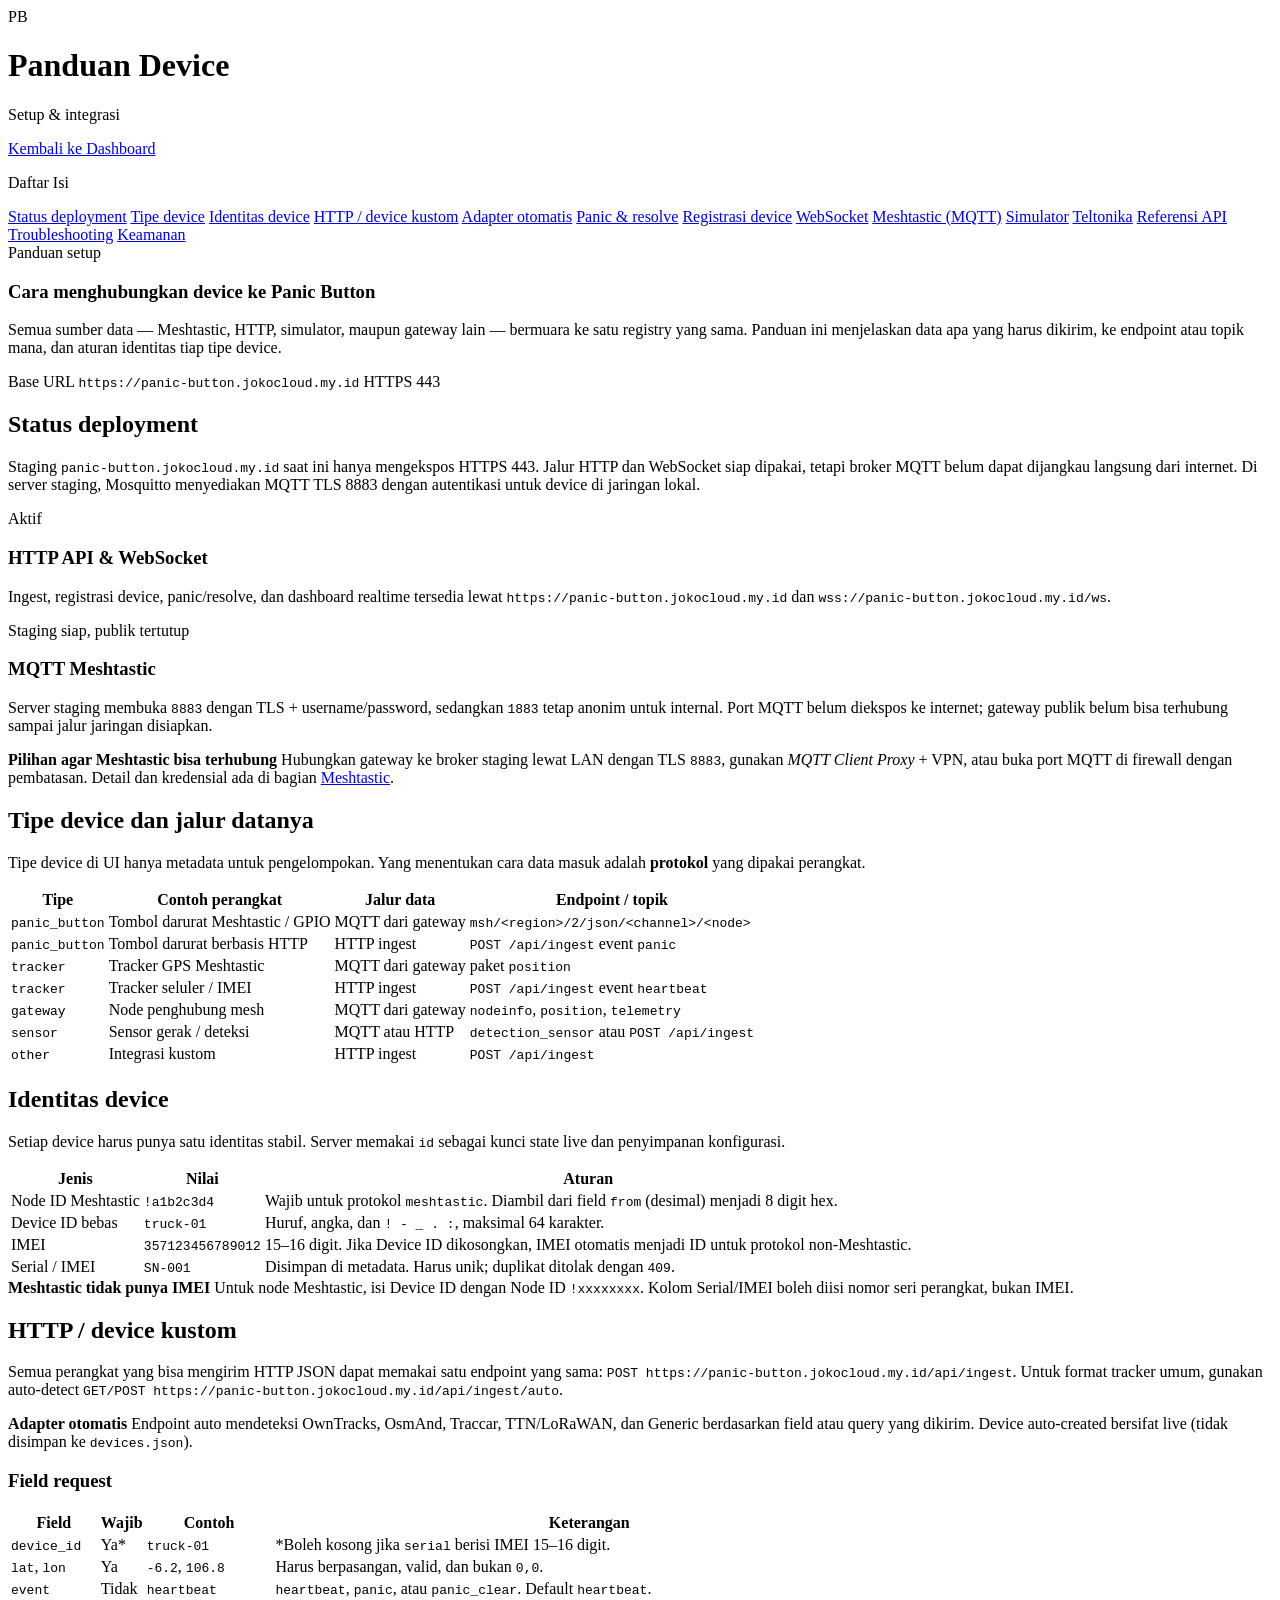
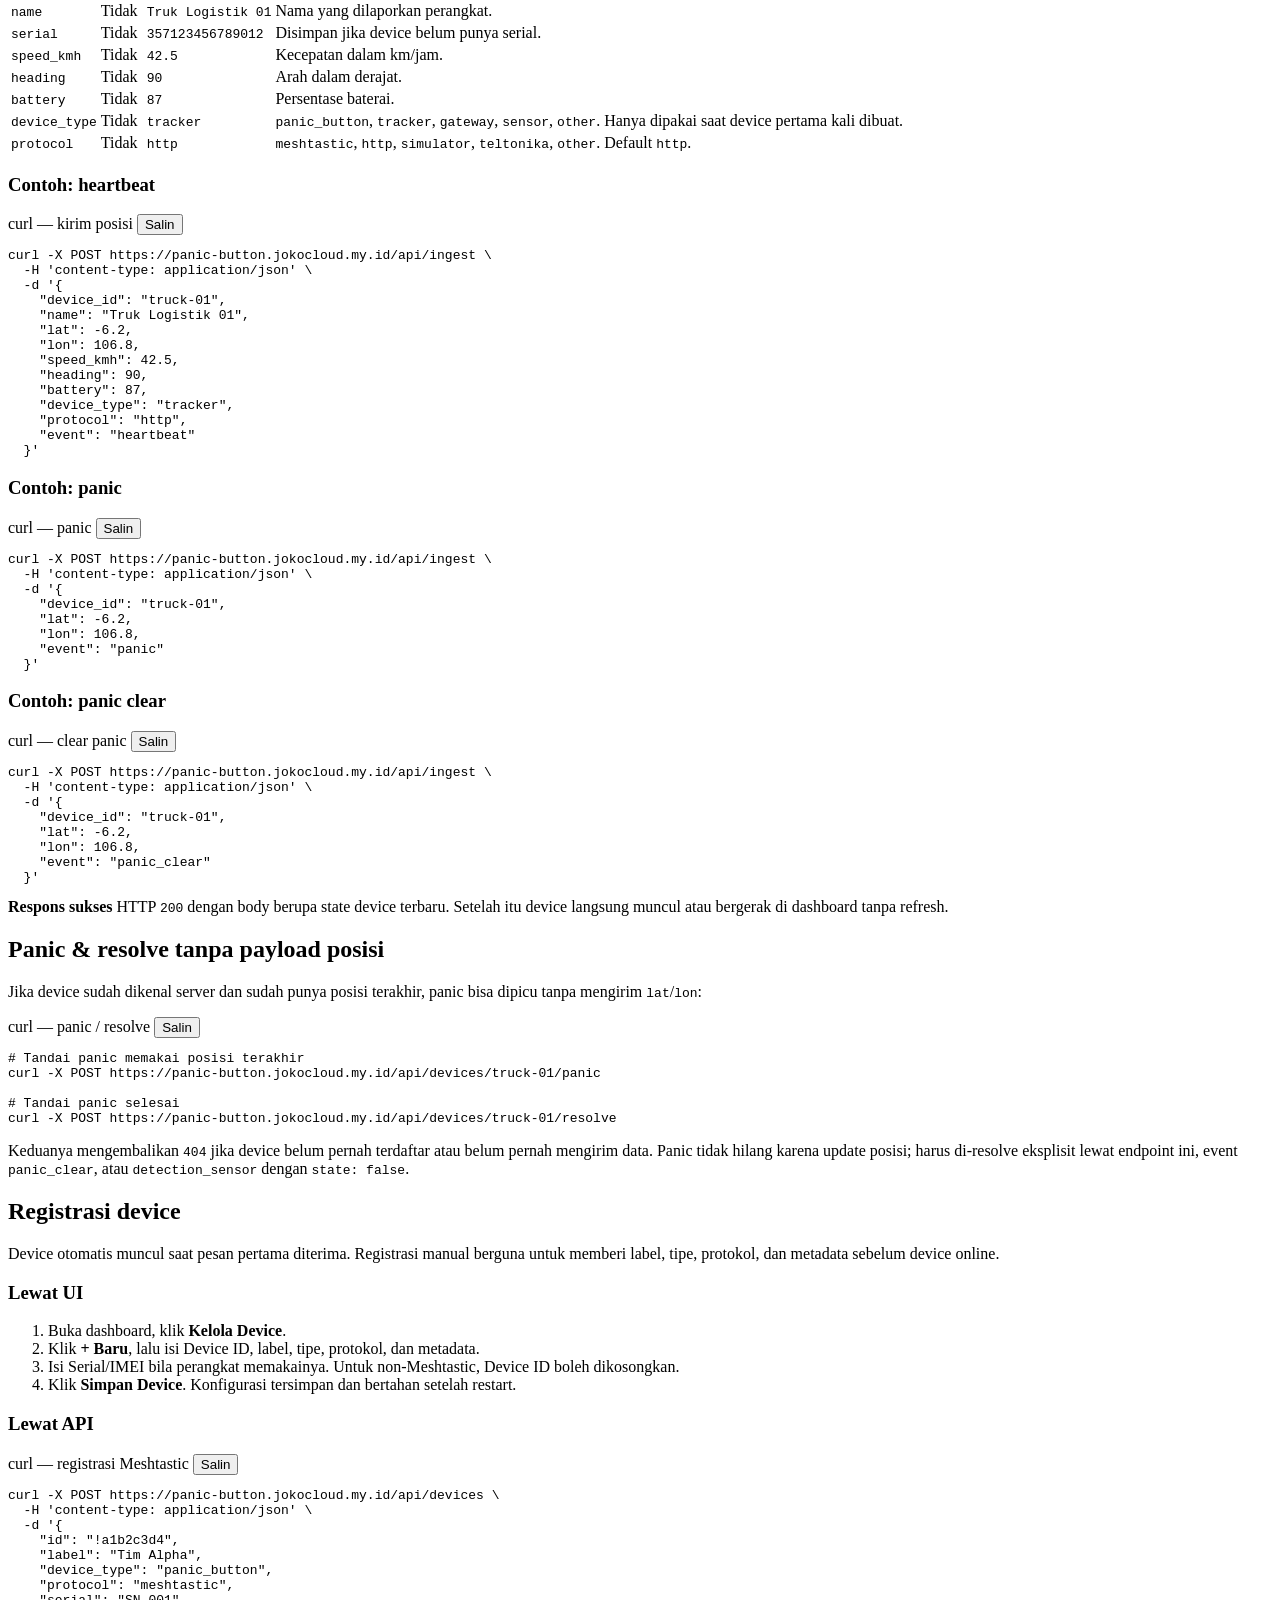
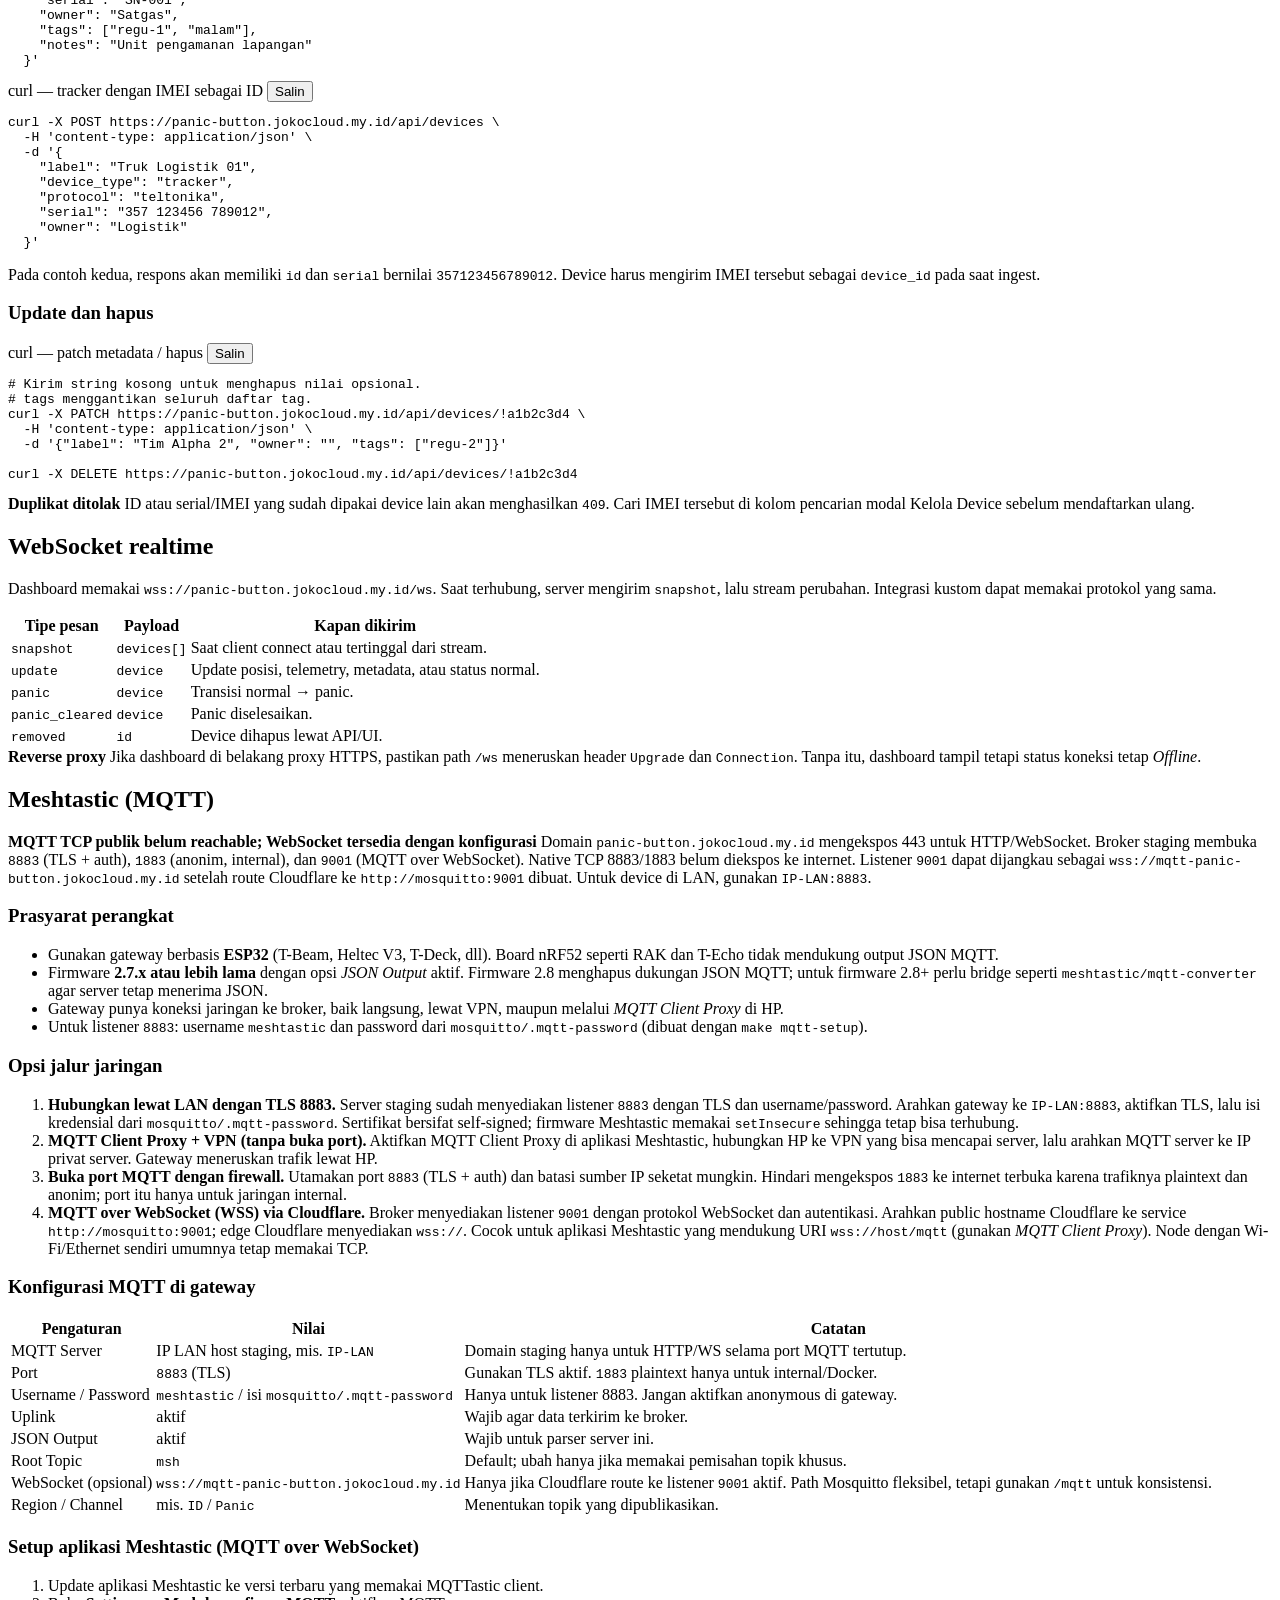
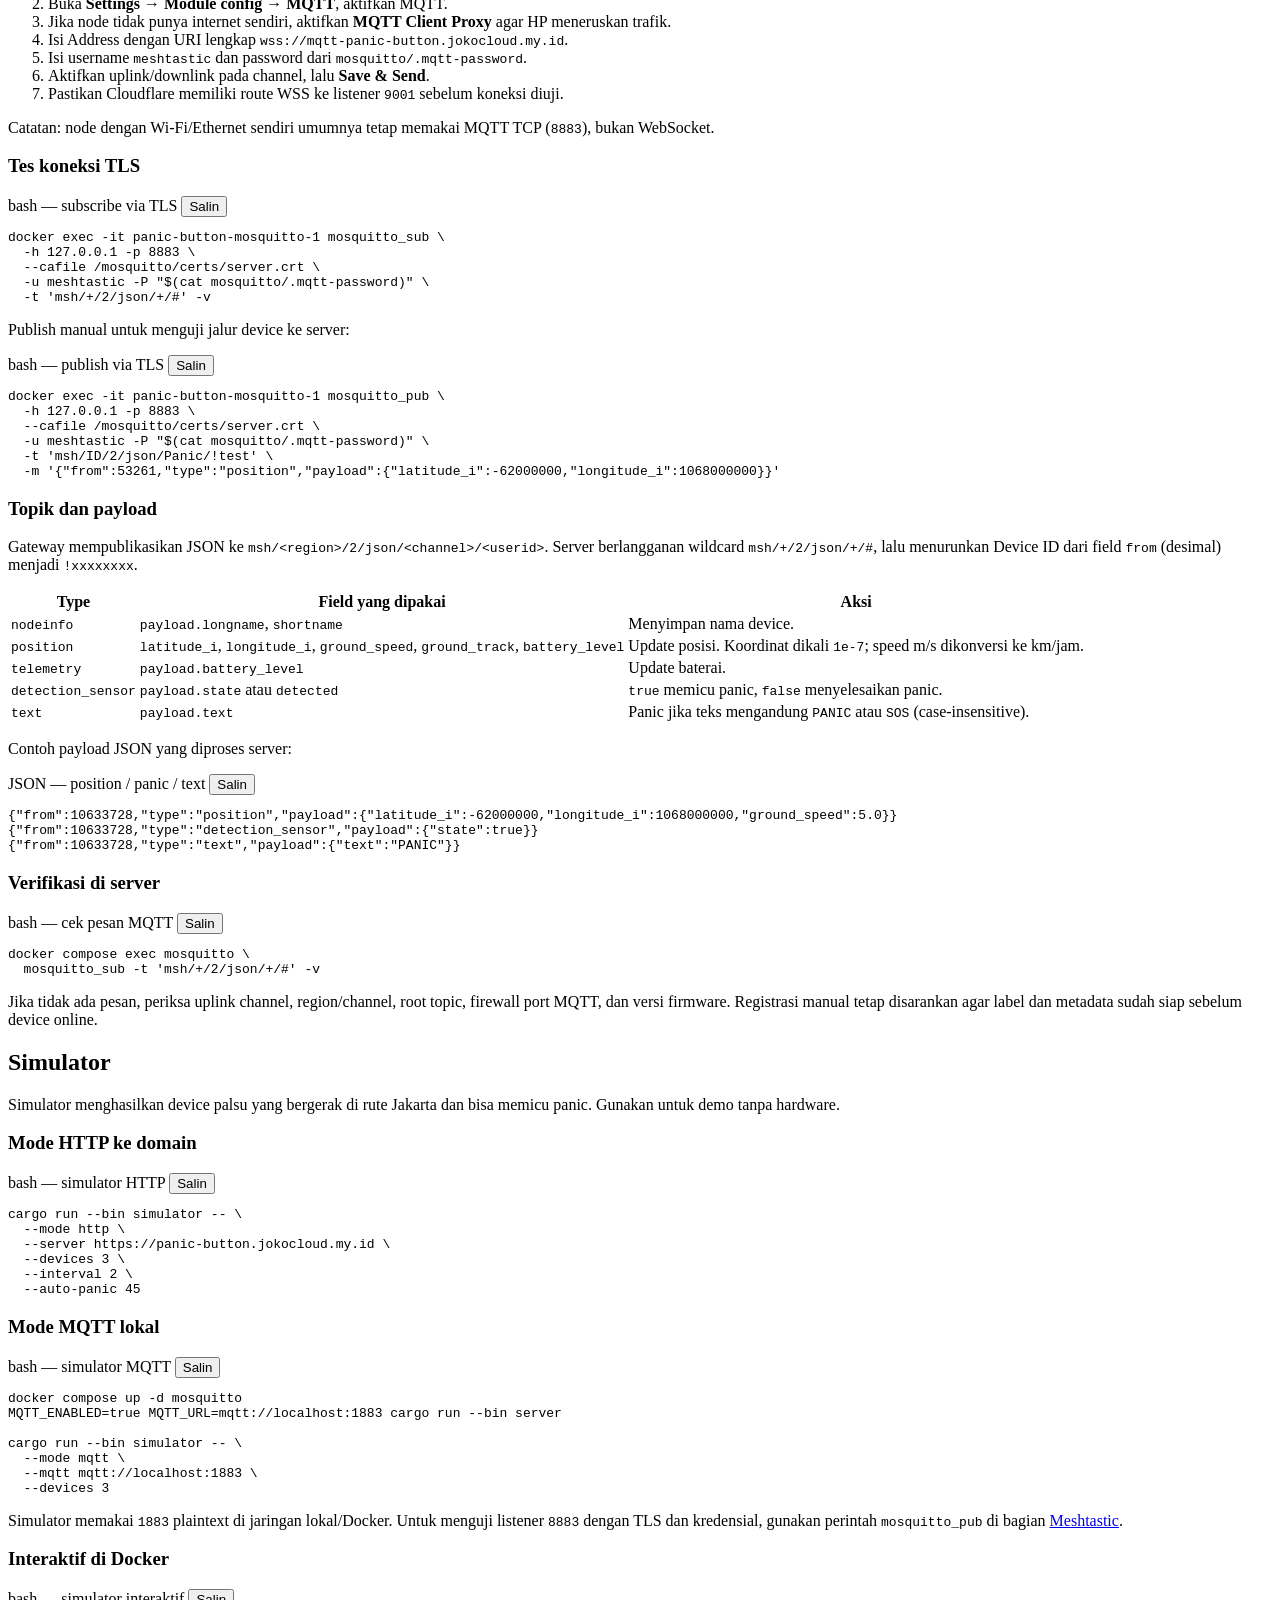
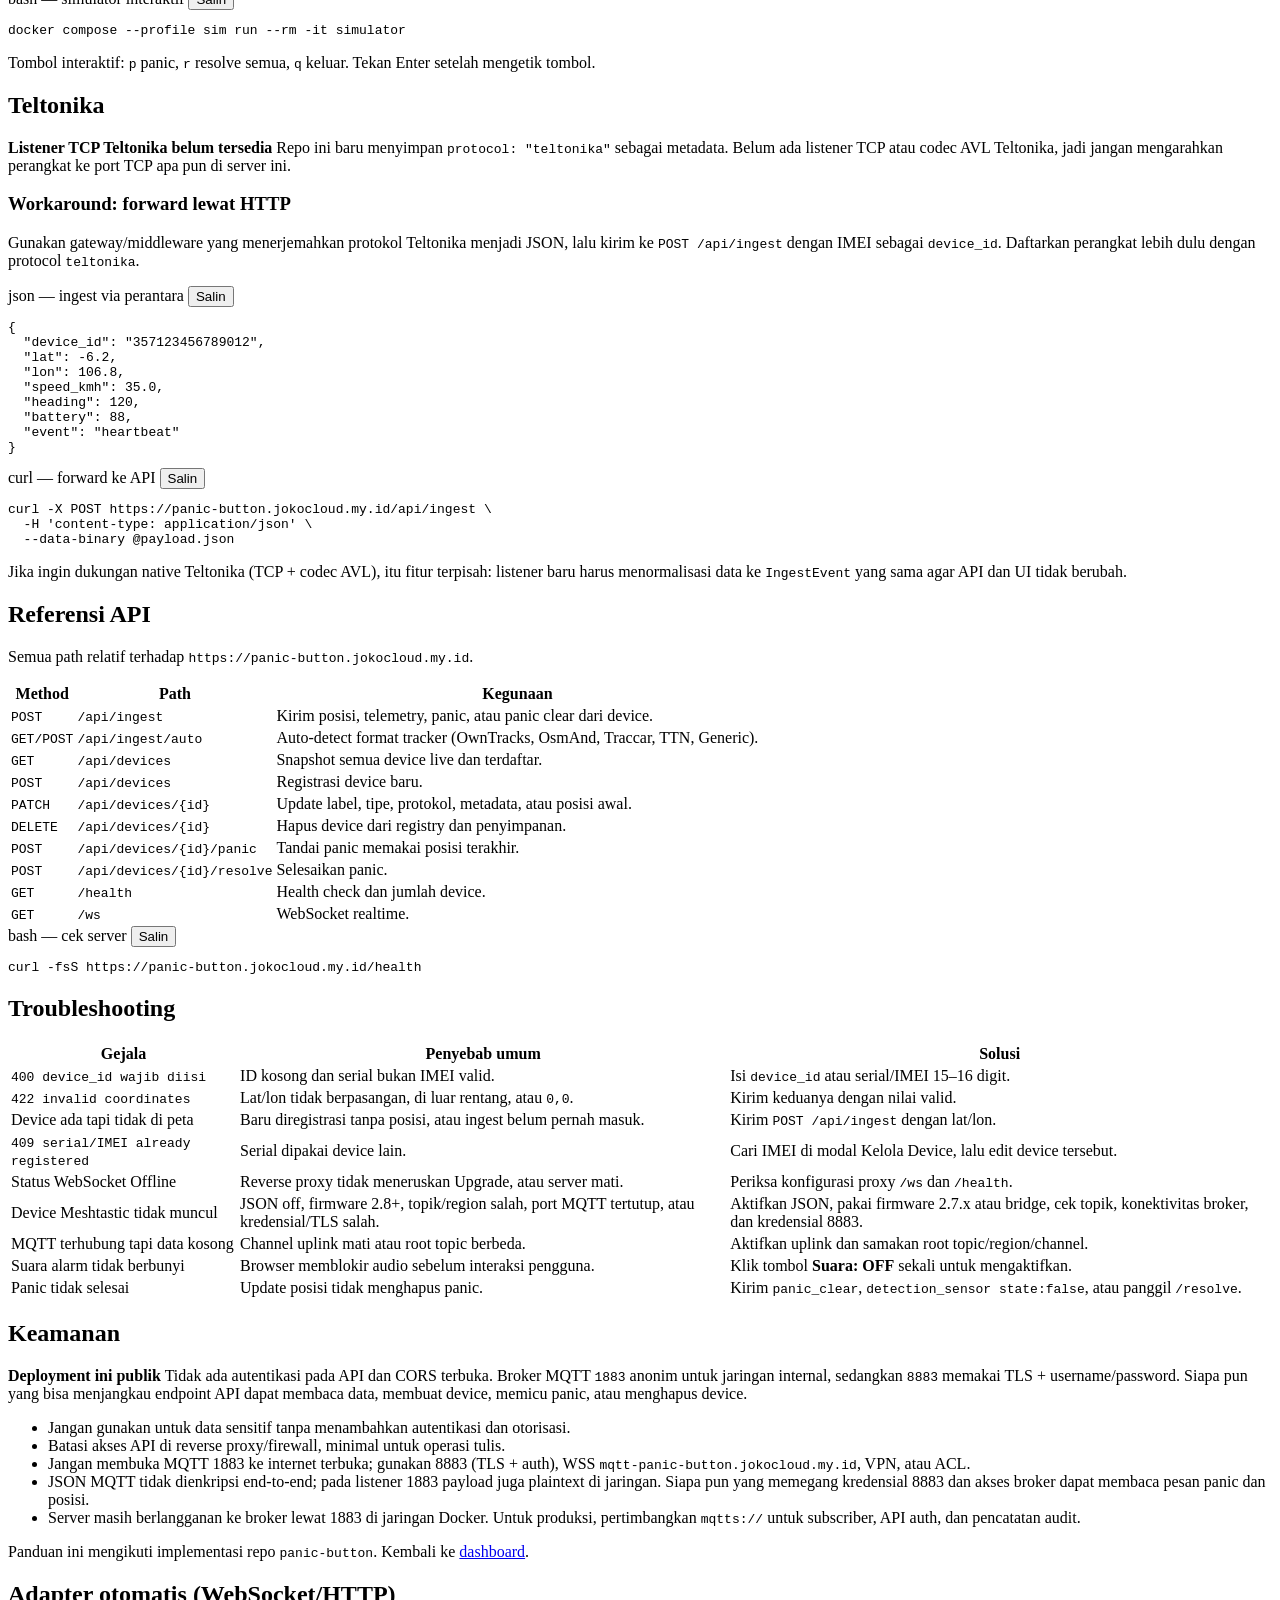
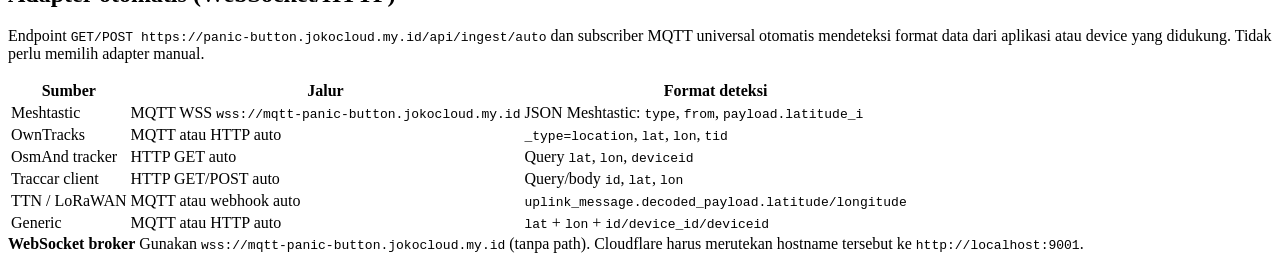
==== commit 4c34d137: "Update device guide for universal adapters and WSS hostname" ====
--- a/static/panduan.html
+++ b/static/panduan.html
@@ -29,6 +29,7 @@
         <a href="#tipe">Tipe device</a>
         <a href="#identitas">Identitas device</a>
         <a href="#http">HTTP / device kustom</a>
+        <a href="#adapter">Adapter otomatis</a>
         <a href="#panic">Panic &amp; resolve</a>
         <a href="#registrasi">Registrasi device</a>
         <a href="#websocket">WebSocket</a>
@@ -219,7 +220,17 @@
         <p>
           Semua perangkat yang bisa mengirim HTTP JSON dapat memakai satu endpoint yang sama:
           <code>POST https://panic-button.jokocloud.my.id/api/ingest</code>.
-        </p>
+          Untuk format tracker umum, gunakan auto-detect
+          <code>GET/POST https://panic-button.jokocloud.my.id/api/ingest/auto</code>.
+        </p>
+        <div class="callout info">
+          <div>
+            <strong>Adapter otomatis</strong>
+            Endpoint auto mendeteksi OwnTracks, OsmAnd, Traccar, TTN/LoRaWAN, dan Generic
+            berdasarkan field atau query yang dikirim. Device auto-created bersifat live
+            (tidak disimpan ke <code>devices.json</code>).
+          </div>
+        </div>
 
         <h3>Field request</h3>
         <div class="guide-table-wrap">
@@ -627,7 +638,7 @@
               </tr>
            <tr>
              <td>WebSocket (opsional)</td>
-             <td><code>wss://panic-button.jokocloud.my.id/mqtt</code></td>
+             <td><code>wss://mqtt-panic-button.jokocloud.my.id</code></td>
              <td>Hanya jika Cloudflare route ke listener <code>9001</code> aktif. Path Mosquitto fleksibel, tetapi gunakan <code>/mqtt</code> untuk konsistensi.</td>
            </tr>
            <tr>
@@ -644,7 +655,7 @@
            <li>Update aplikasi Meshtastic ke versi terbaru yang memakai MQTTastic client.</li>
            <li>Buka <strong>Settings → Module config → MQTT</strong>, aktifkan MQTT.</li>
            <li>Jika node tidak punya internet sendiri, aktifkan <strong>MQTT Client Proxy</strong> agar HP meneruskan trafik.</li>
-           <li>Isi Address dengan URI lengkap <code>wss://panic-button.jokocloud.my.id/mqtt</code>.</li>
+           <li>Isi Address dengan URI lengkap <code>wss://mqtt-panic-button.jokocloud.my.id</code>.</li>
            <li>Isi username <code>meshtastic</code> dan password dari <code>mosquitto/.mqtt-password</code>.</li>
            <li>Aktifkan uplink/downlink pada channel, lalu <strong>Save &amp; Send</strong>.</li>
            <li>Pastikan Cloudflare memiliki route WSS ke listener <code>9001</code> sebelum koneksi diuji.</li>
@@ -880,10 +891,15 @@
               </tr>
             </thead>
             <tbody>
-              <tr>
+               <tr>
                 <td><code>POST</code></td>
                 <td><code>/api/ingest</code></td>
                 <td>Kirim posisi, telemetry, panic, atau panic clear dari device.</td>
+              </tr>
+              <tr>
+                <td><code>GET/POST</code></td>
+                <td><code>/api/ingest/auto</code></td>
+                <td>Auto-detect format tracker (OwnTracks, OsmAnd, Traccar, TTN, Generic).</td>
               </tr>
               <tr>
                 <td><code>GET</code></td>
@@ -1015,7 +1031,7 @@
         <ul>
           <li>Jangan gunakan untuk data sensitif tanpa menambahkan autentikasi dan otorisasi.</li>
           <li>Batasi akses API di reverse proxy/firewall, minimal untuk operasi tulis.</li>
-          <li>Jangan membuka MQTT 1883 ke internet terbuka; gunakan 8883 (TLS + auth), VPN, atau ACL.</li>
+          <li>Jangan membuka MQTT 1883 ke internet terbuka; gunakan 8883 (TLS + auth), WSS <code>mqtt-panic-button.jokocloud.my.id</code>, VPN, atau ACL.</li>
           <li>JSON MQTT tidak dienkripsi end-to-end; pada listener 1883 payload juga plaintext di jaringan. Siapa pun yang memegang kredensial 8883 dan akses broker dapat membaca pesan panic dan posisi.</li>
           <li>Server masih berlangganan ke broker lewat 1883 di jaringan Docker. Untuk produksi, pertimbangkan <code>mqtts://</code> untuk subscriber, API auth, dan pencatatan audit.</li>
         </ul>
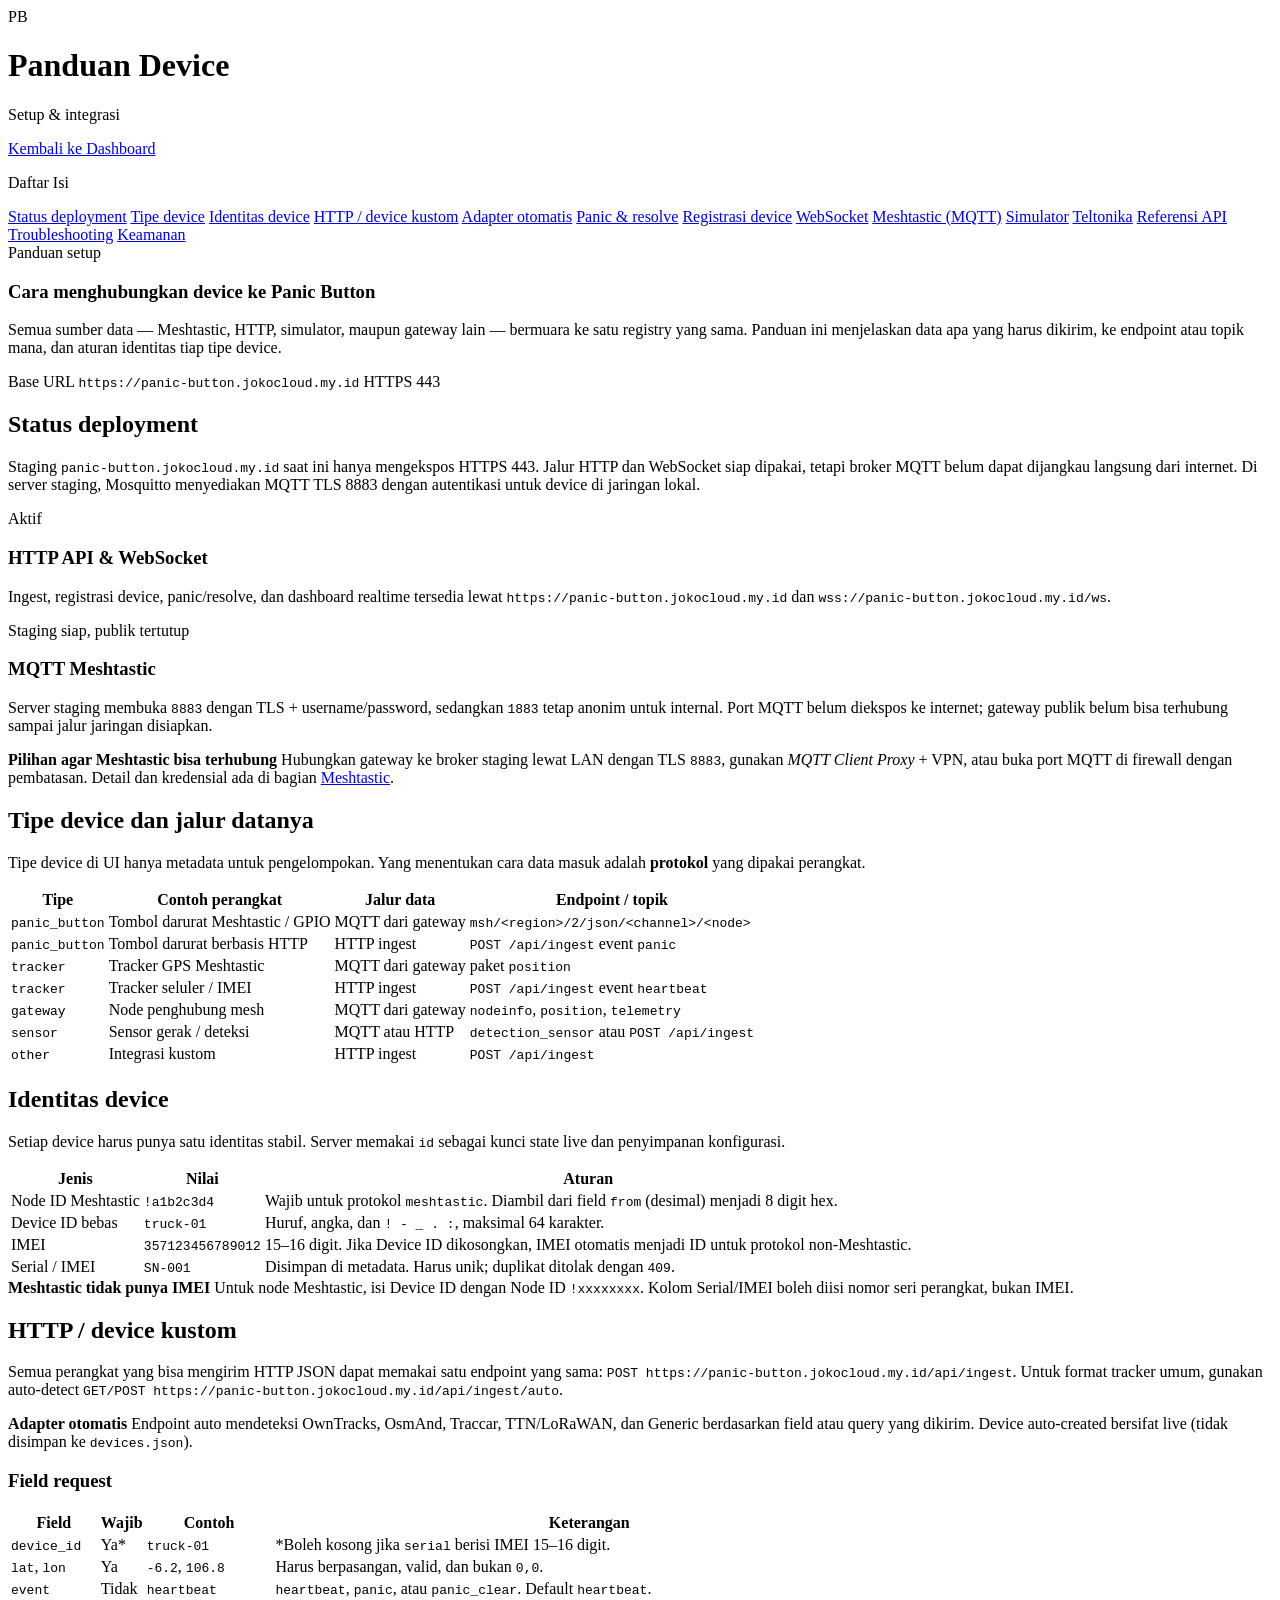
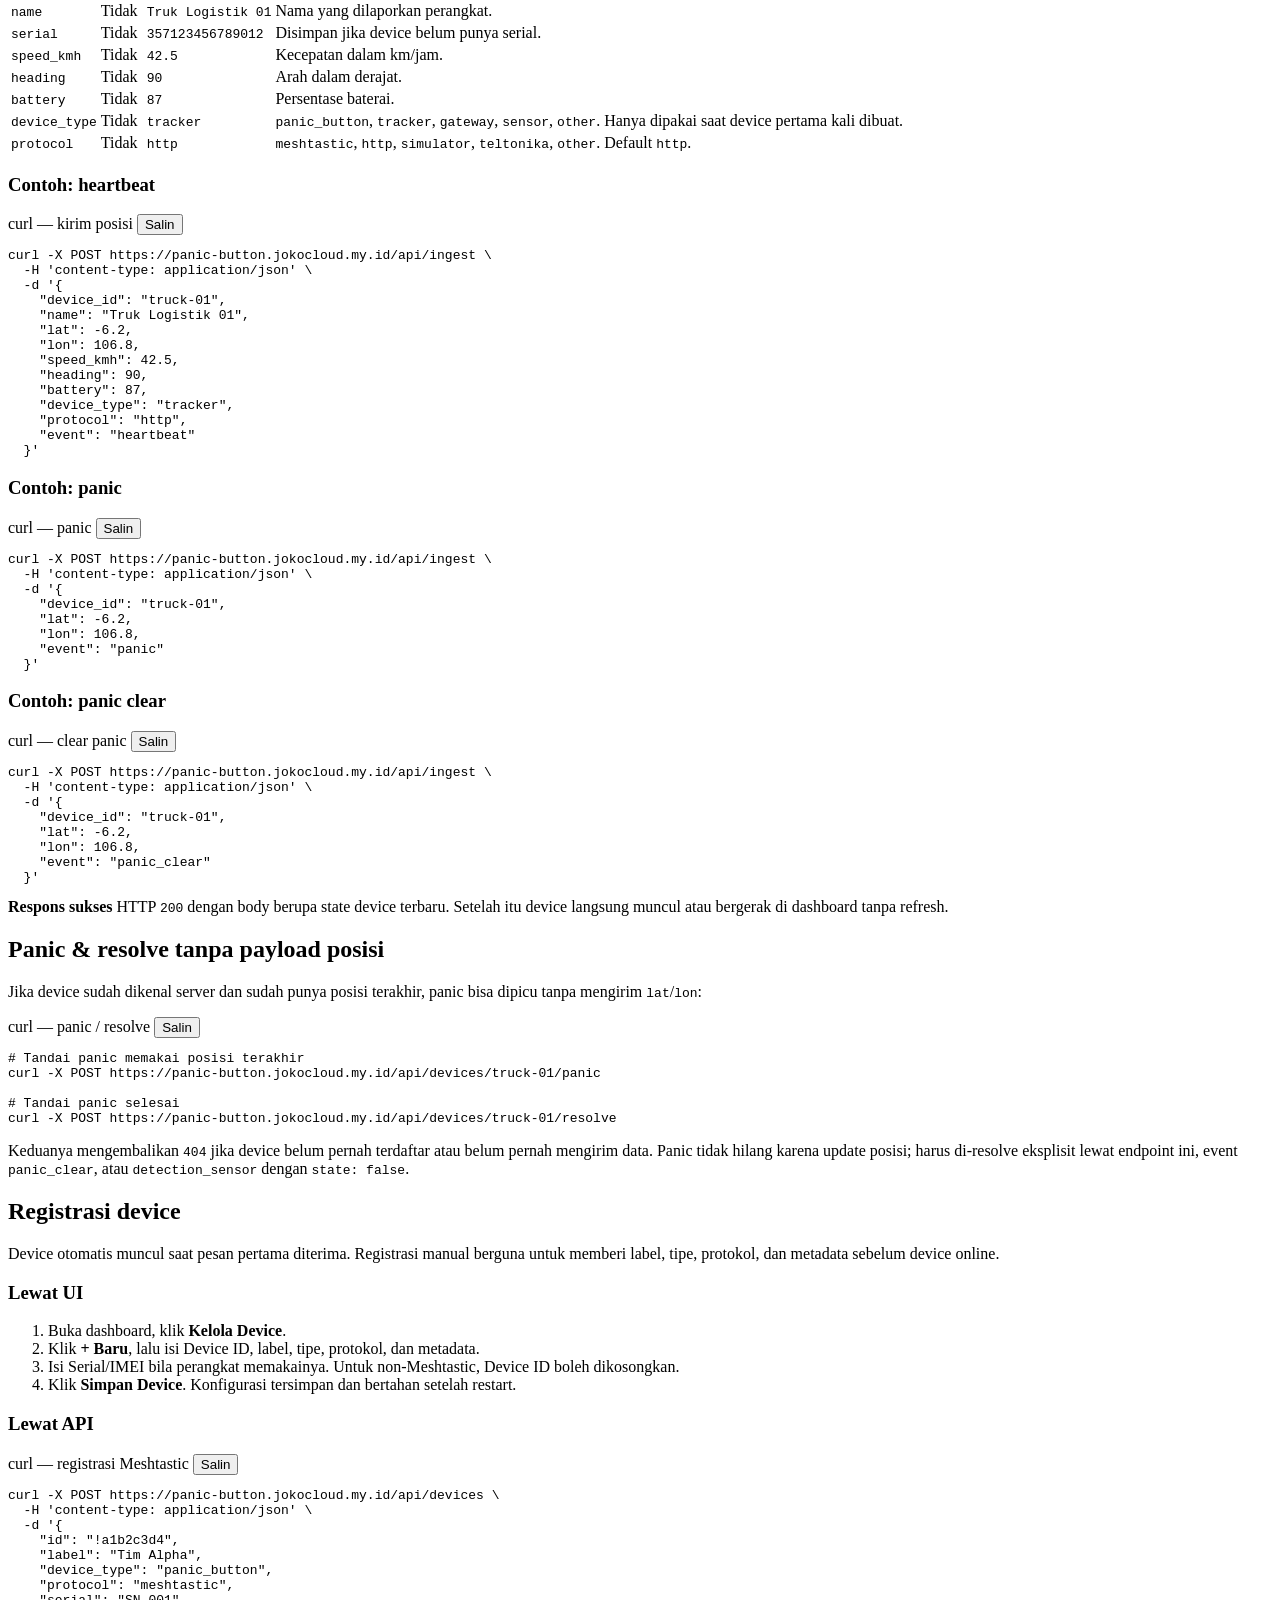
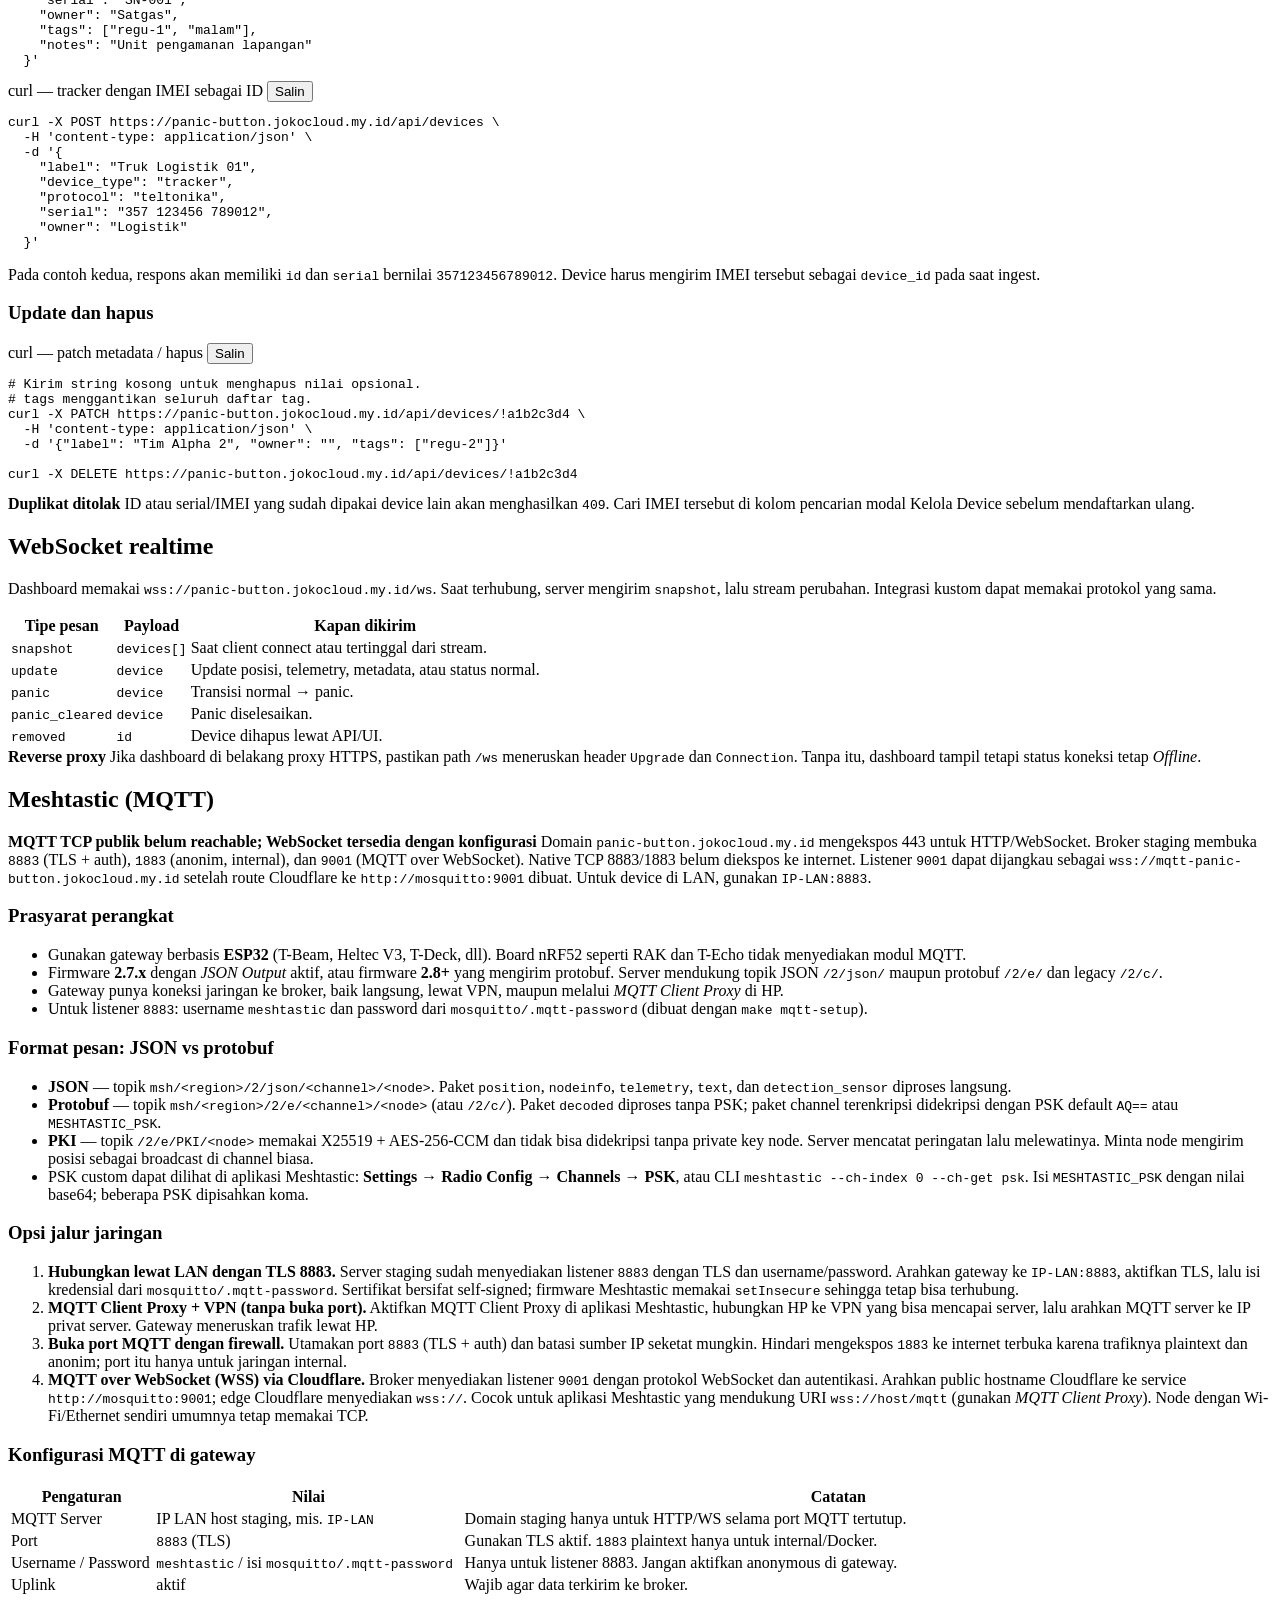
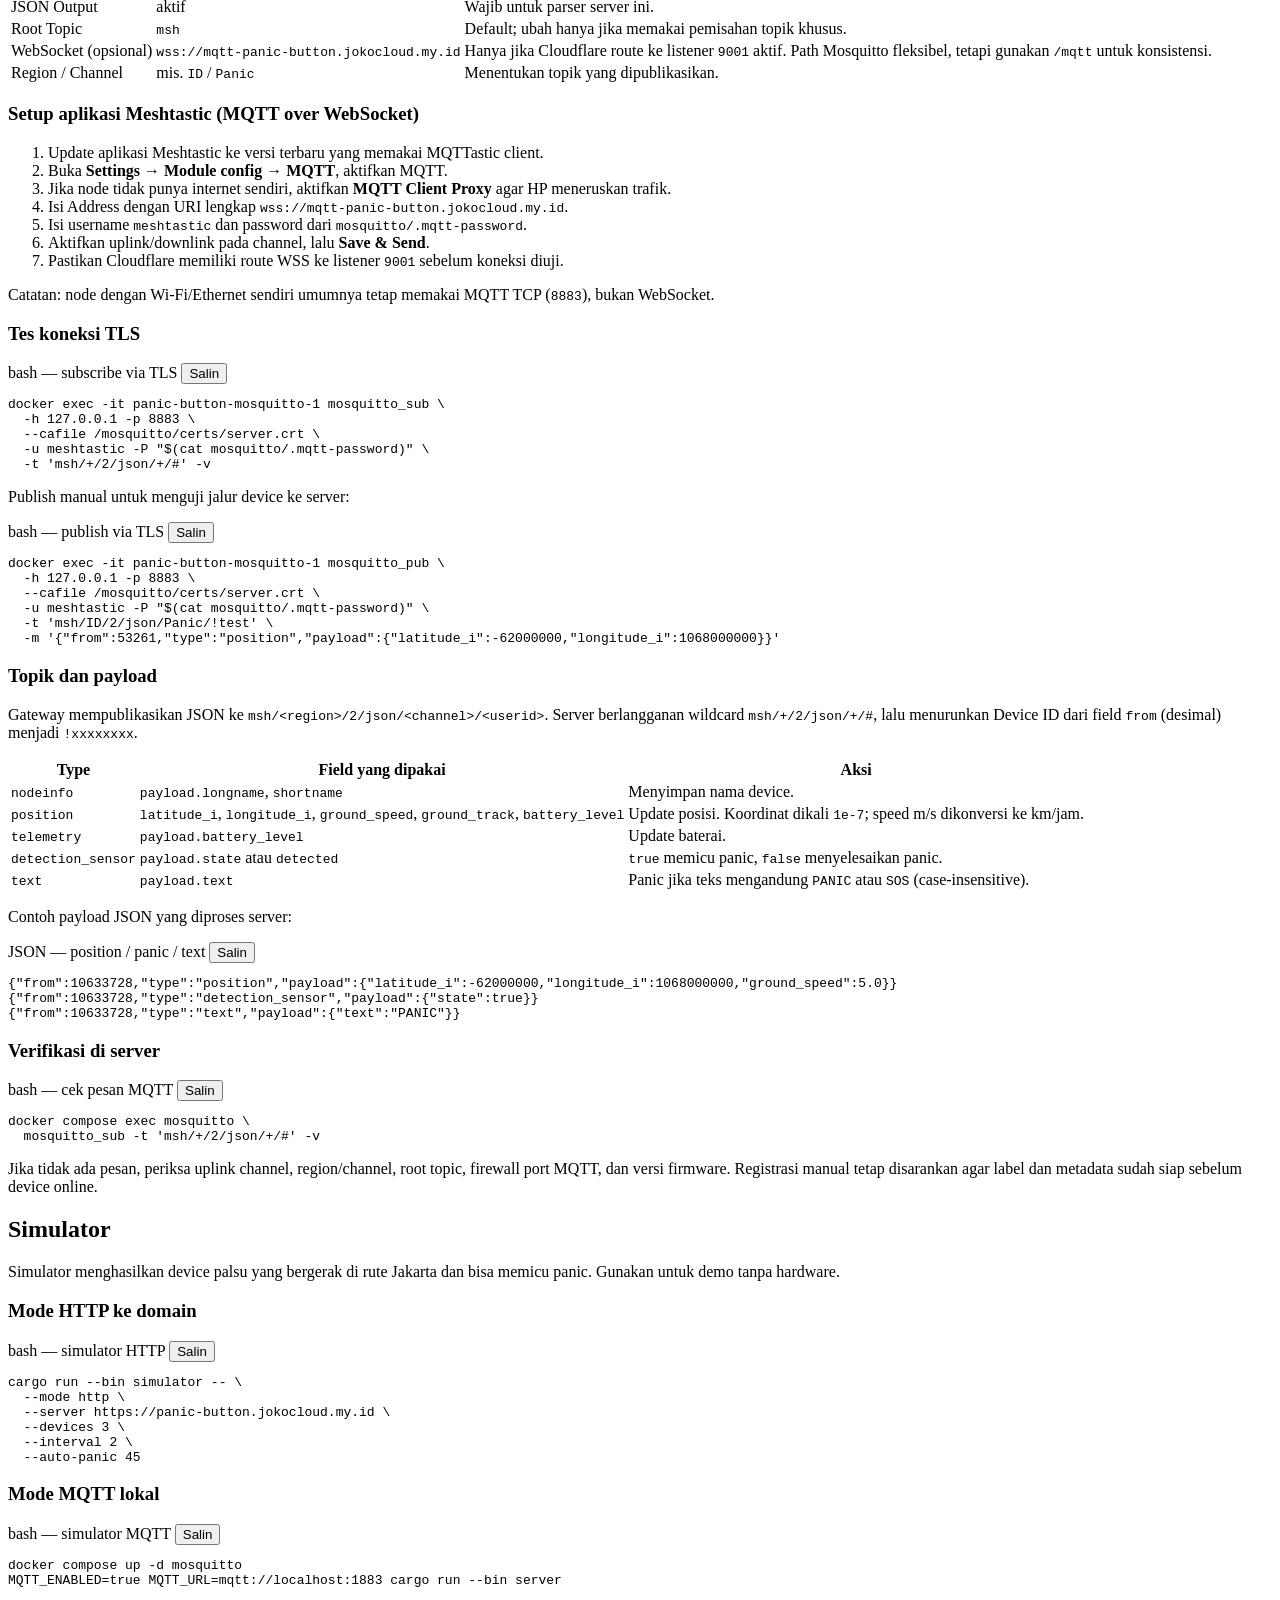
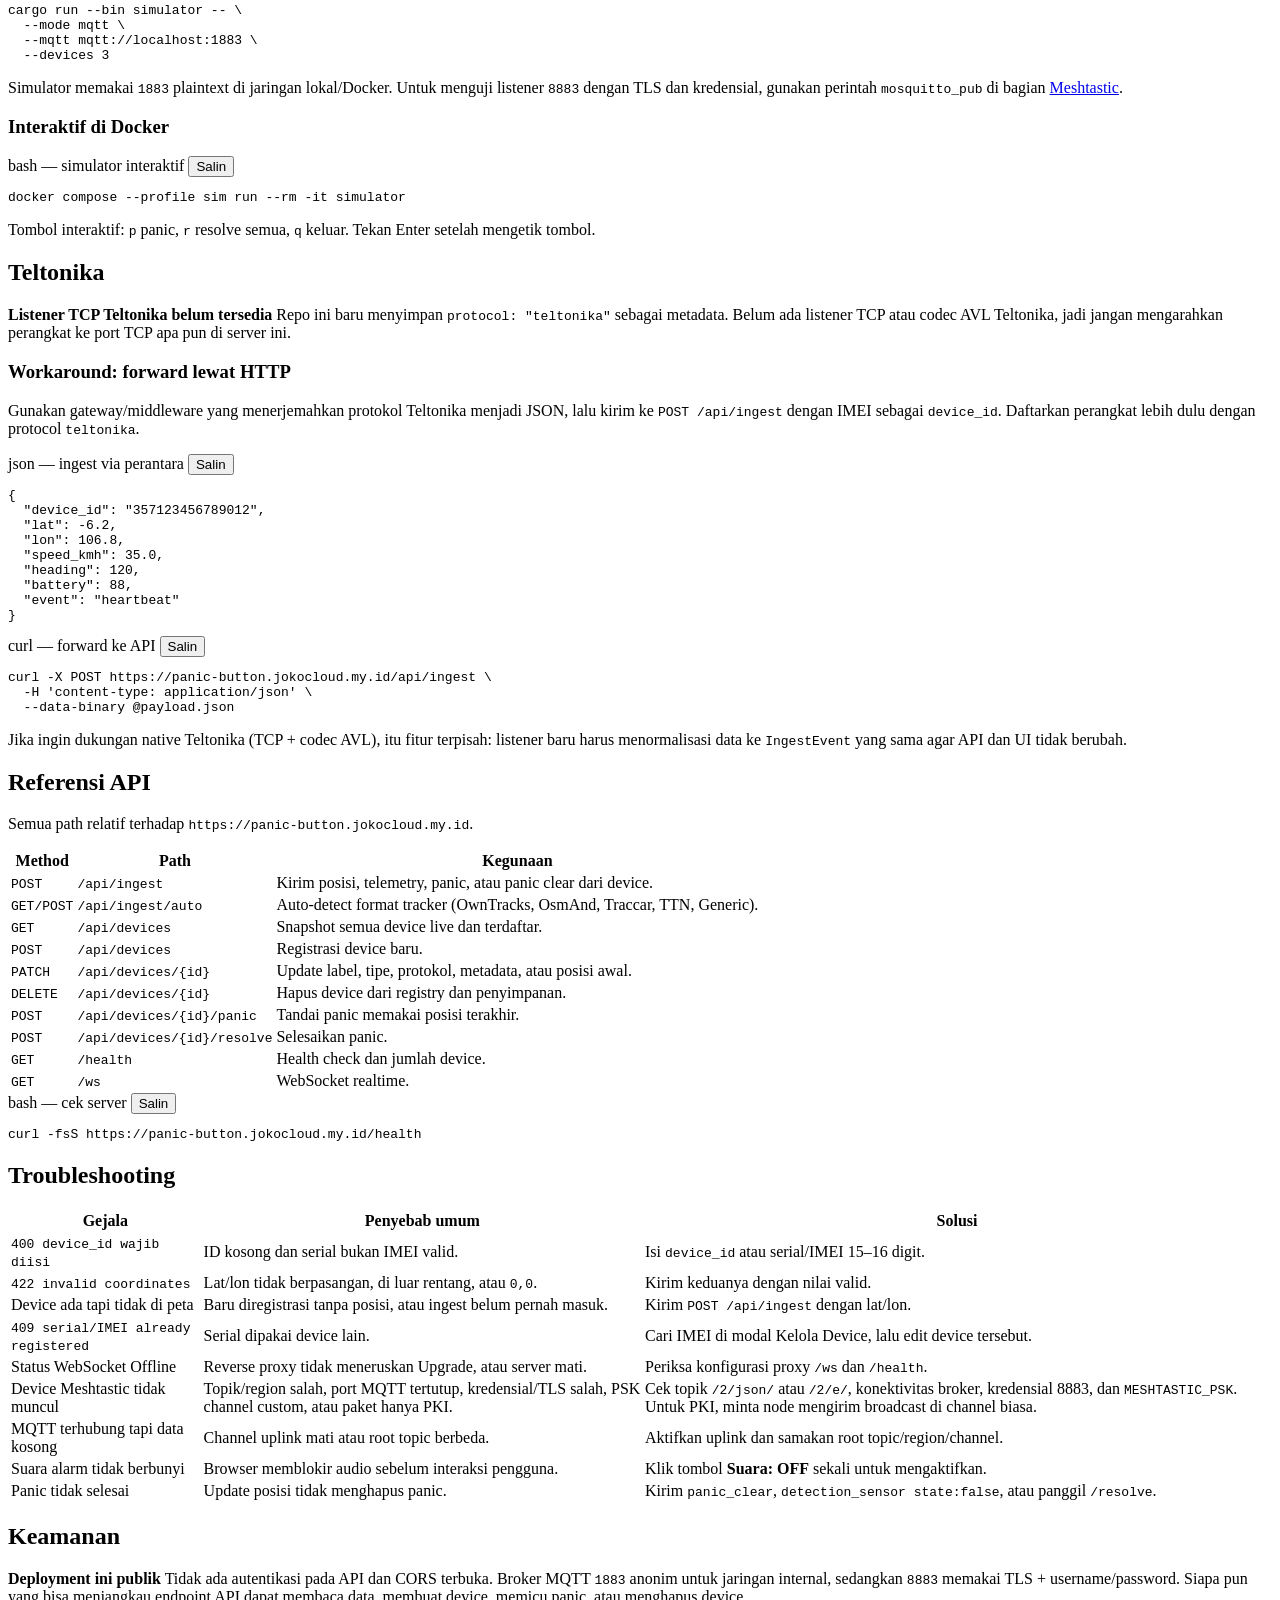
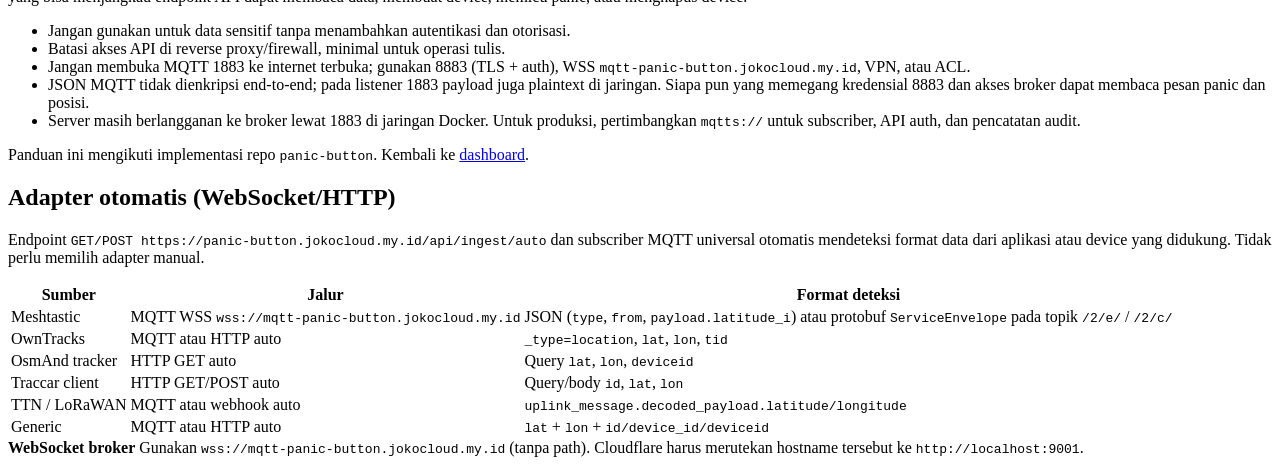
==== commit 070bf355: "Add Meshtastic protobuf MQTT adapter with PSK support" ====
--- a/static/panduan.html
+++ b/static/panduan.html
@@ -556,10 +556,18 @@
 
         <h3>Prasyarat perangkat</h3>
         <ul>
-          <li>Gunakan gateway berbasis <strong>ESP32</strong> (T-Beam, Heltec V3, T-Deck, dll). Board nRF52 seperti RAK dan T-Echo tidak mendukung output JSON MQTT.</li>
-          <li>Firmware <strong>2.7.x atau lebih lama</strong> dengan opsi <em>JSON Output</em> aktif. Firmware 2.8 menghapus dukungan JSON MQTT; untuk firmware 2.8+ perlu bridge seperti <code>meshtastic/mqtt-converter</code> agar server tetap menerima JSON.</li>
+          <li>Gunakan gateway berbasis <strong>ESP32</strong> (T-Beam, Heltec V3, T-Deck, dll). Board nRF52 seperti RAK dan T-Echo tidak menyediakan modul MQTT.</li>
+          <li>Firmware <strong>2.7.x</strong> dengan <em>JSON Output</em> aktif, atau firmware <strong>2.8+</strong> yang mengirim protobuf. Server mendukung topik JSON <code>/2/json/</code> maupun protobuf <code>/2/e/</code> dan legacy <code>/2/c/</code>.</li>
           <li>Gateway punya koneksi jaringan ke broker, baik langsung, lewat VPN, maupun melalui <em>MQTT Client Proxy</em> di HP.</li>
           <li>Untuk listener <code>8883</code>: username <code>meshtastic</code> dan password dari <code>mosquitto/.mqtt-password</code> (dibuat dengan <code>make mqtt-setup</code>).</li>
+        </ul>
+
+        <h3>Format pesan: JSON vs protobuf</h3>
+        <ul>
+          <li><strong>JSON</strong> — topik <code>msh/&lt;region&gt;/2/json/&lt;channel&gt;/&lt;node&gt;</code>. Paket <code>position</code>, <code>nodeinfo</code>, <code>telemetry</code>, <code>text</code>, dan <code>detection_sensor</code> diproses langsung.</li>
+          <li><strong>Protobuf</strong> — topik <code>msh/&lt;region&gt;/2/e/&lt;channel&gt;/&lt;node&gt;</code> (atau <code>/2/c/</code>). Paket <code>decoded</code> diproses tanpa PSK; paket channel terenkripsi didekripsi dengan PSK default <code>AQ==</code> atau <code>MESHTASTIC_PSK</code>.</li>
+          <li><strong>PKI</strong> — topik <code>/2/e/PKI/&lt;node&gt;</code> memakai X25519 + AES-256-CCM dan tidak bisa didekripsi tanpa private key node. Server mencatat peringatan lalu melewatinya. Minta node mengirim posisi sebagai broadcast di channel biasa.</li>
+          <li>PSK custom dapat dilihat di aplikasi Meshtastic: <strong>Settings → Radio Config → Channels → PSK</strong>, atau CLI <code>meshtastic --ch-index 0 --ch-get psk</code>. Isi <code>MESHTASTIC_PSK</code> dengan nilai base64; beberapa PSK dipisahkan koma.</li>
         </ul>
 
         <h3>Opsi jalur jaringan</h3>
@@ -994,8 +1002,8 @@
               </tr>
               <tr>
                 <td>Device Meshtastic tidak muncul</td>
-                <td>JSON off, firmware 2.8+, topik/region salah, port MQTT tertutup, atau kredensial/TLS salah.</td>
-                <td>Aktifkan JSON, pakai firmware 2.7.x atau bridge, cek topik, konektivitas broker, dan kredensial 8883.</td>
+                <td>Topik/region salah, port MQTT tertutup, kredensial/TLS salah, PSK channel custom, atau paket hanya PKI.</td>
+                <td>Cek topik <code>/2/json/</code> atau <code>/2/e/</code>, konektivitas broker, kredensial 8883, dan <code>MESHTASTIC_PSK</code>. Untuk PKI, minta node mengirim broadcast di channel biasa.</td>
               </tr>
               <tr>
                 <td>MQTT terhubung tapi data kosong</td>
@@ -1061,7 +1069,7 @@
               <tr>
                 <td>Meshtastic</td>
                 <td>MQTT WSS <code>wss://mqtt-panic-button.jokocloud.my.id</code></td>
-                <td>JSON Meshtastic: <code>type</code>, <code>from</code>, <code>payload.latitude_i</code></td>
+                <td>JSON (<code>type</code>, <code>from</code>, <code>payload.latitude_i</code>) atau protobuf <code>ServiceEnvelope</code> pada topik <code>/2/e/</code> / <code>/2/c/</code></td>
               </tr>
               <tr>
                 <td>OwnTracks</td>
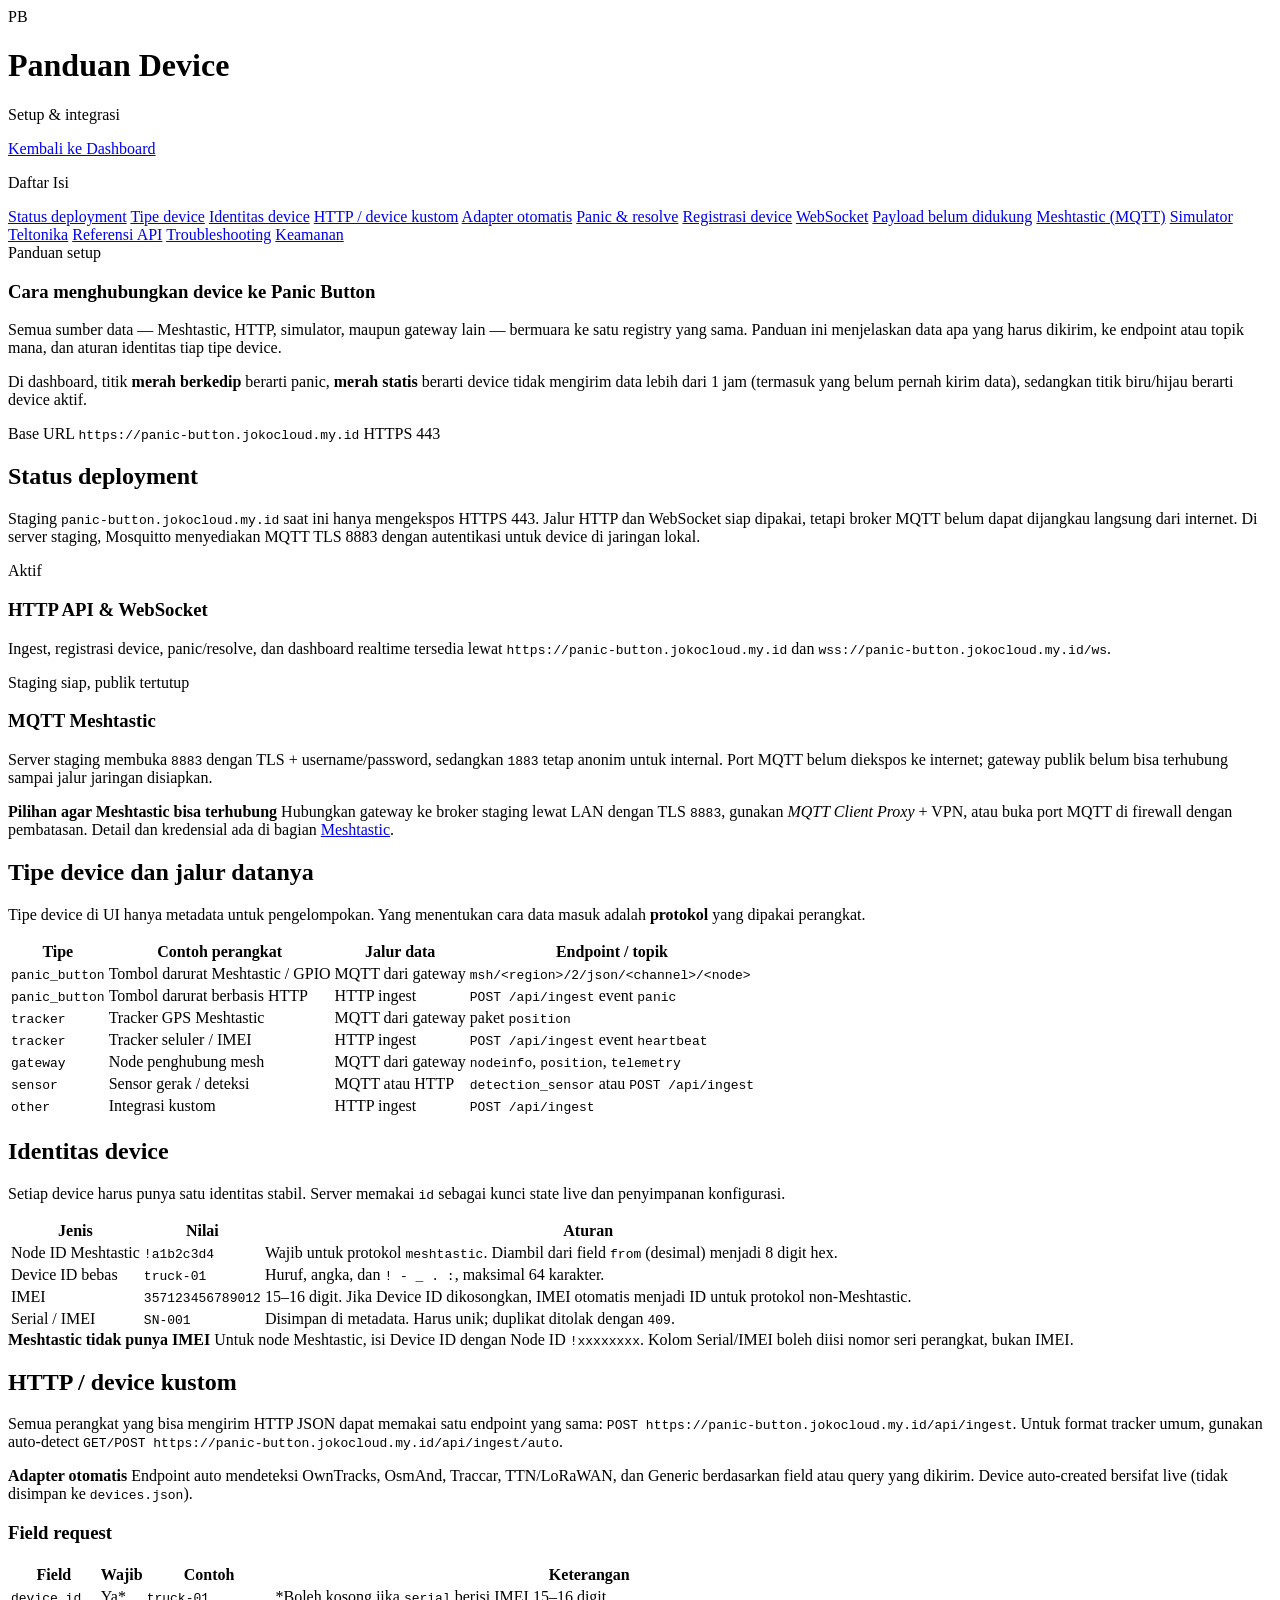
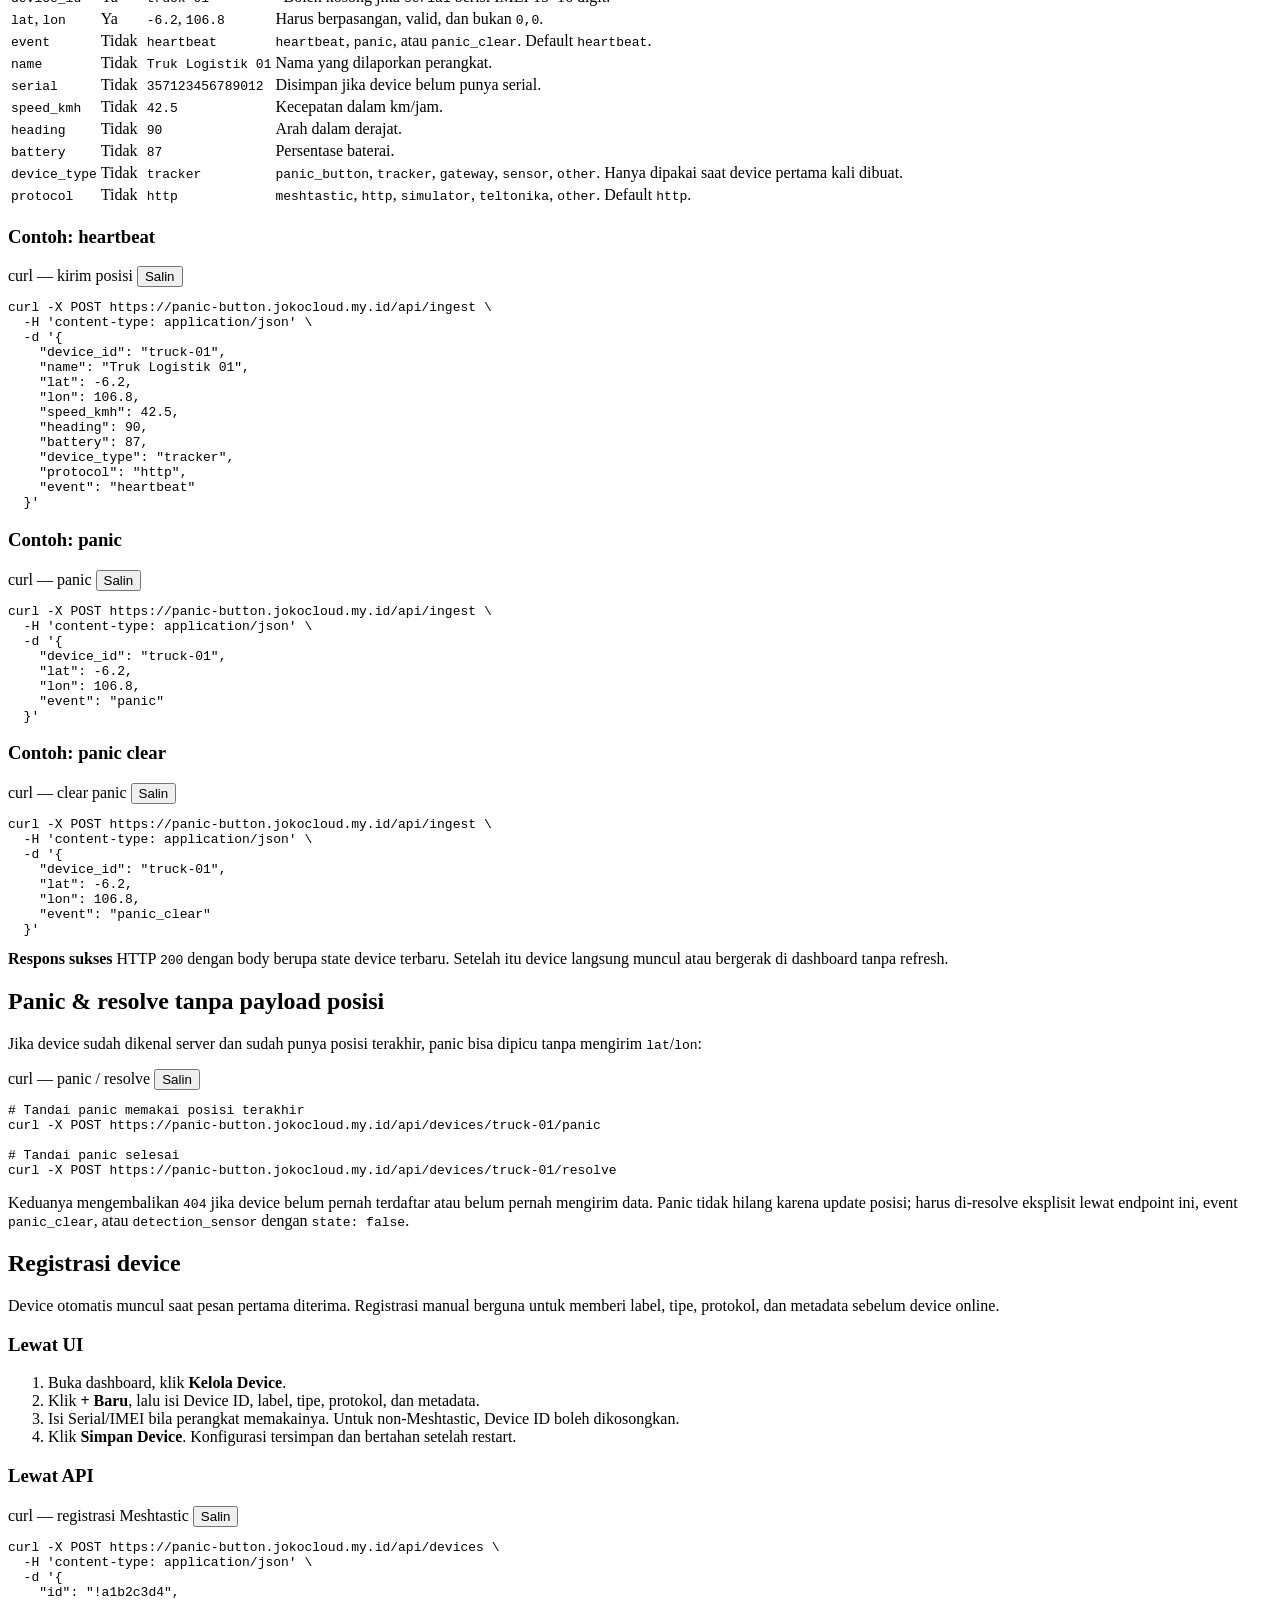
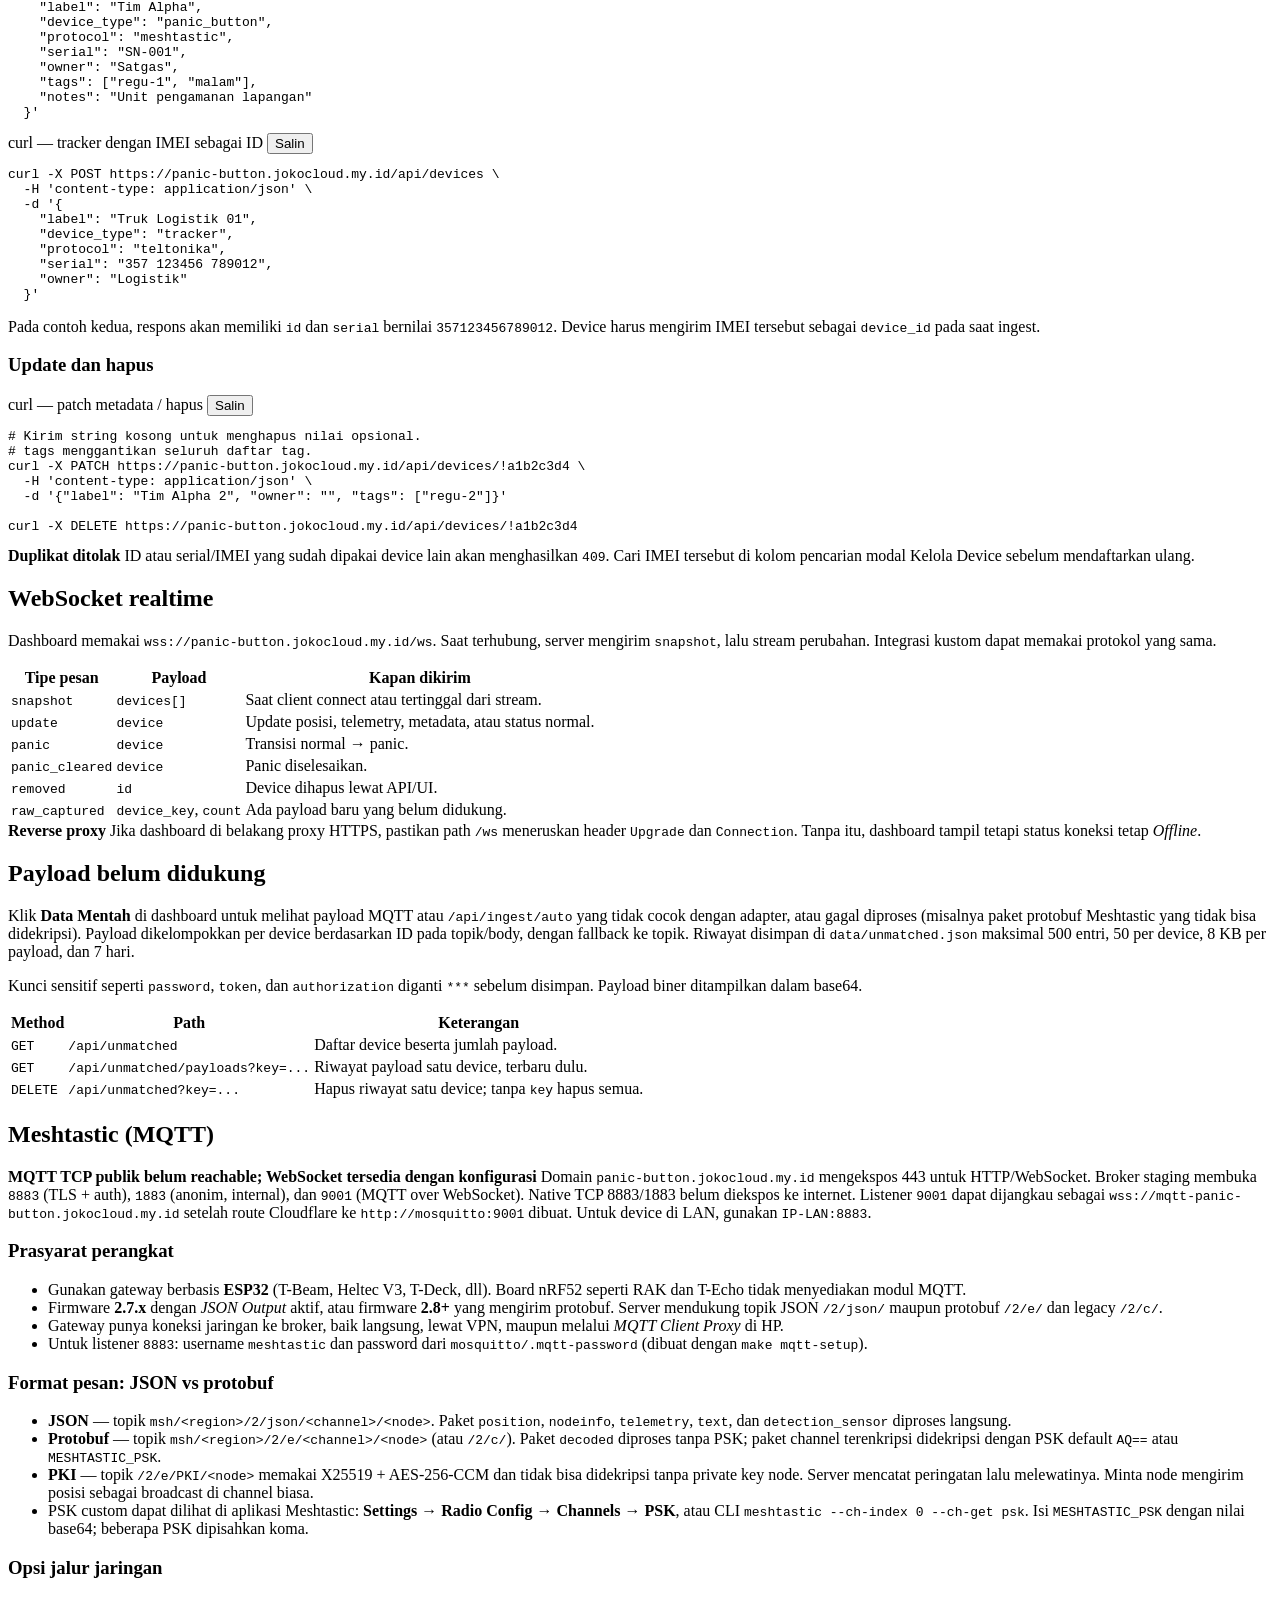
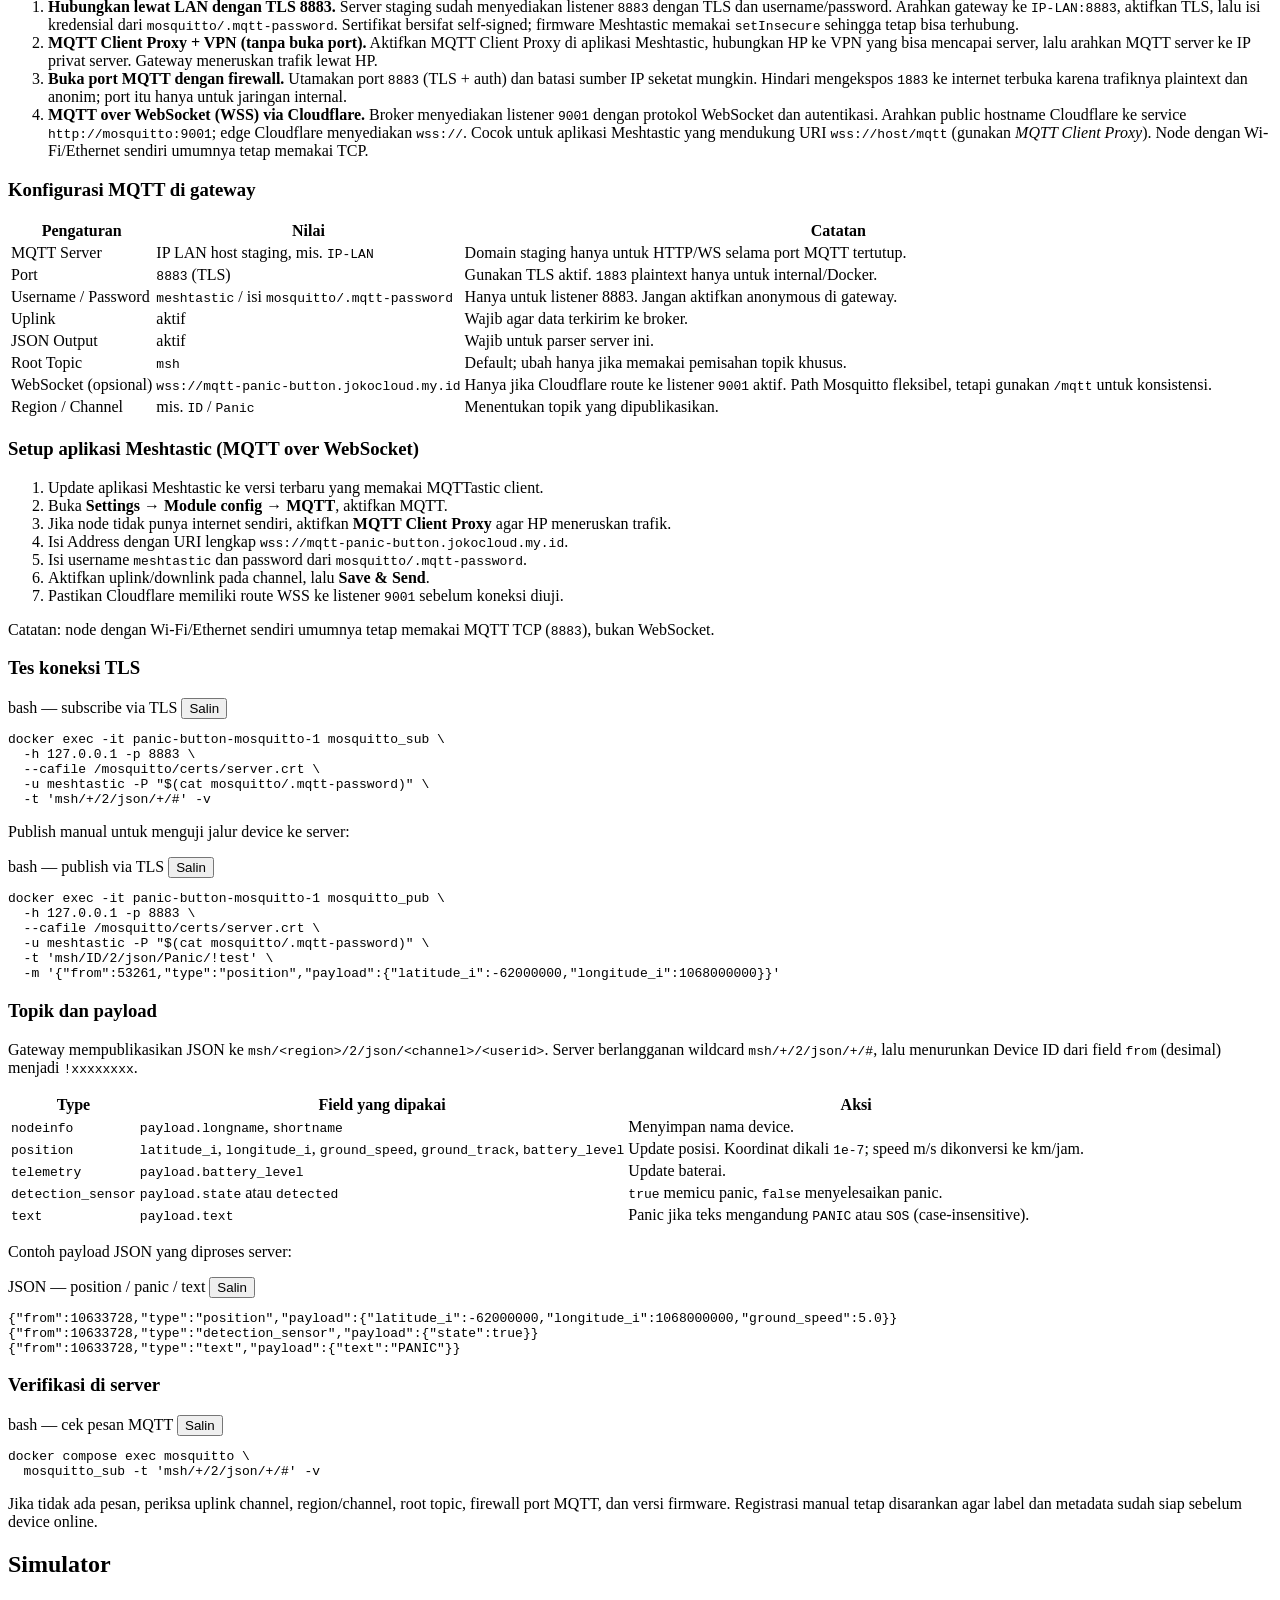
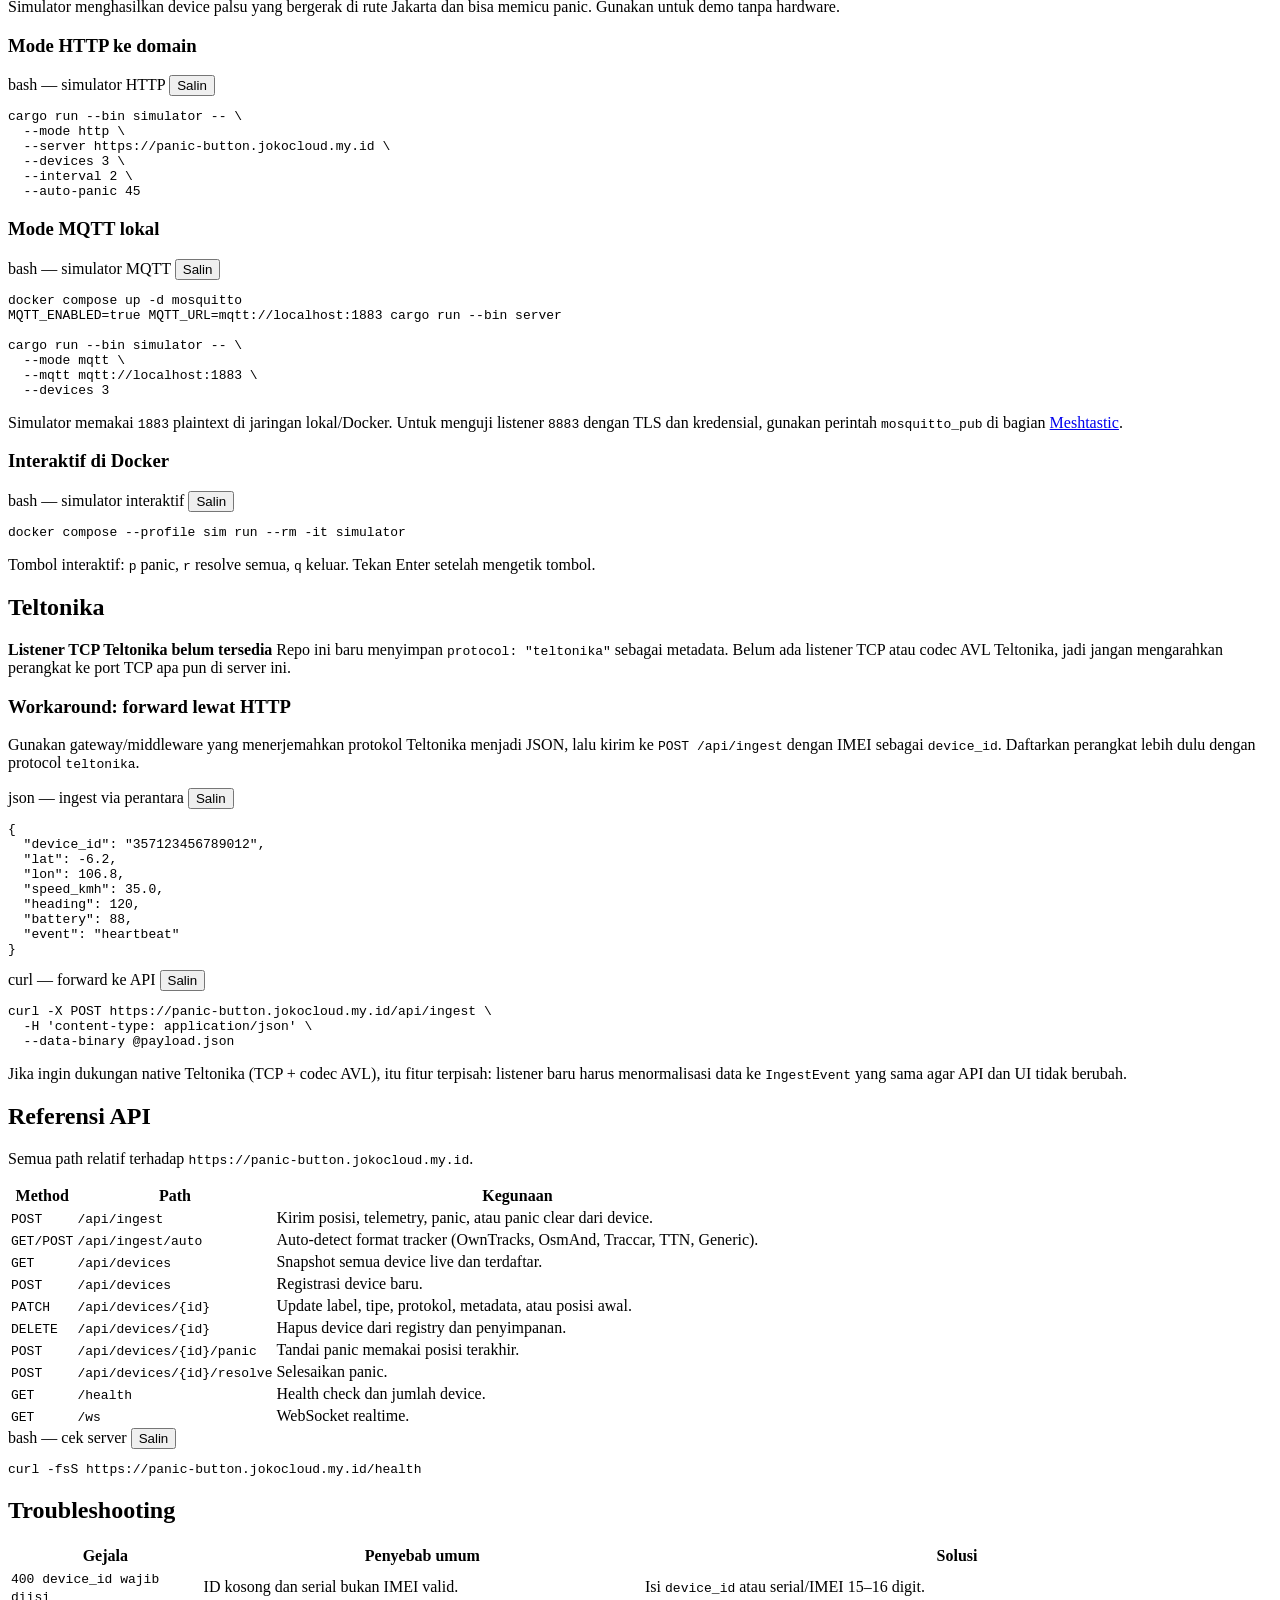
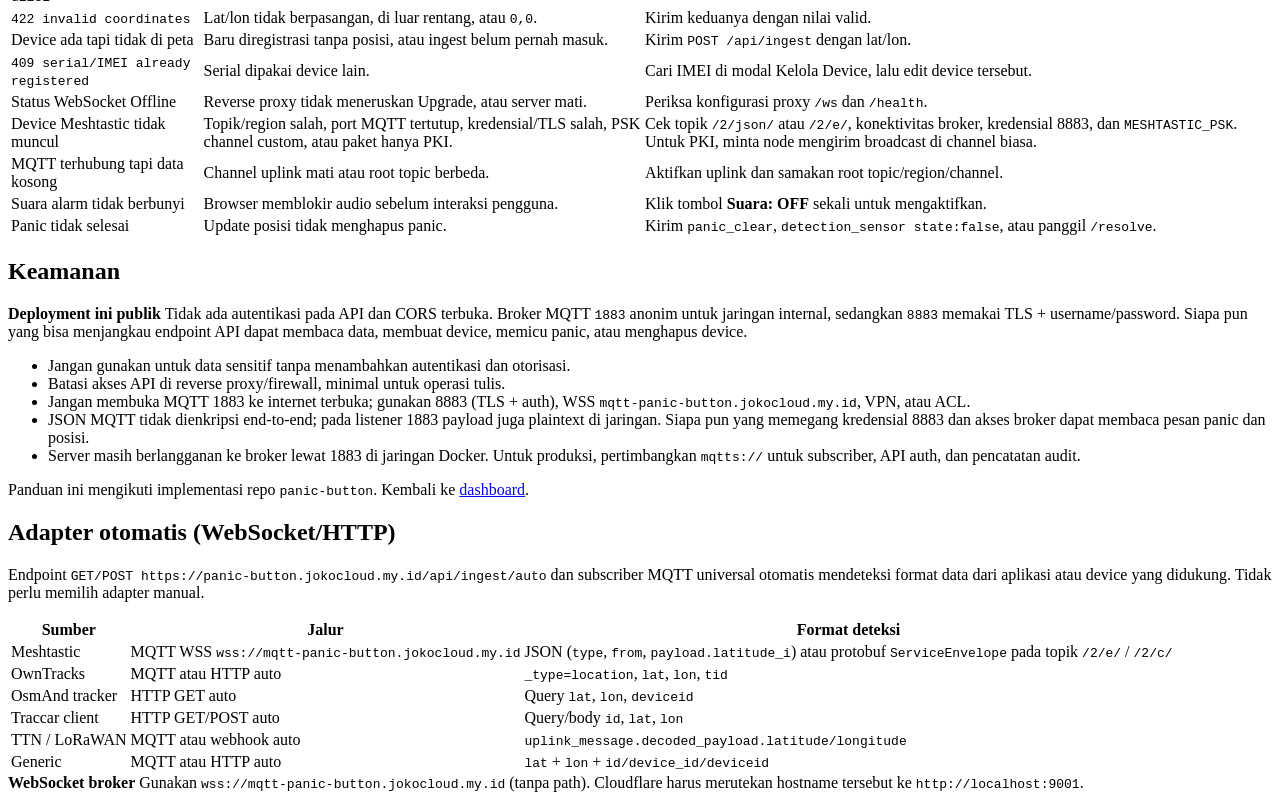
==== commit bec9c0d5: "Add raw payload capture menu and stale device indicator" ====
--- a/static/panduan.html
+++ b/static/panduan.html
@@ -5,7 +5,7 @@
   <meta name="viewport" content="width=device-width, initial-scale=1">
   <meta name="theme-color" content="#f7f9fc">
   <title>Panduan Setup Device — Panic Button</title>
-  <link rel="stylesheet" href="/style.css?v=20261118">
+  <link rel="stylesheet" href="/style.css?v=20261124b">
 </head>
 <body class="guide-page">
   <header class="topbar">
@@ -33,6 +33,7 @@
         <a href="#panic">Panic &amp; resolve</a>
         <a href="#registrasi">Registrasi device</a>
         <a href="#websocket">WebSocket</a>
+        <a href="#raw">Payload belum didukung</a>
         <a href="#meshtastic">Meshtastic (MQTT)</a>
         <a href="#simulator">Simulator</a>
         <a href="#teltonika">Teltonika</a>
@@ -50,6 +51,12 @@
           Semua sumber data — Meshtastic, HTTP, simulator, maupun gateway lain — bermuara
           ke satu registry yang sama. Panduan ini menjelaskan data apa yang harus dikirim,
           ke endpoint atau topik mana, dan aturan identitas tiap tipe device.
+        </p>
+        <p>
+          Di dashboard, titik <strong>merah berkedip</strong> berarti panic,
+          <strong>merah statis</strong> berarti device tidak mengirim data lebih dari
+          1 jam (termasuk yang belum pernah kirim data), sedangkan titik biru/hijau
+          berarti device aktif.
         </p>
         <div class="guide-base">
           <span>Base URL</span>
@@ -523,6 +530,11 @@
                 <td><code>id</code></td>
                 <td>Device dihapus lewat API/UI.</td>
               </tr>
+              <tr>
+                <td><code>raw_captured</code></td>
+                <td><code>device_key</code>, <code>count</code></td>
+                <td>Ada payload baru yang belum didukung.</td>
+              </tr>
             </tbody>
           </table>
         </div>
@@ -534,6 +546,52 @@
             header <code>Upgrade</code> dan <code>Connection</code>. Tanpa itu, dashboard
             tampil tetapi status koneksi tetap <em>Offline</em>.
           </div>
+        </div>
+      </section>
+
+      <section id="raw" class="guide-section">
+        <h2>Payload belum didukung</h2>
+        <p>
+          Klik <strong>Data Mentah</strong> di dashboard untuk melihat payload MQTT atau
+          <code>/api/ingest/auto</code> yang tidak cocok dengan adapter, atau gagal diproses
+          (misalnya paket protobuf Meshtastic yang tidak bisa didekripsi). Payload
+          dikelompokkan per device berdasarkan ID pada topik/body, dengan fallback ke topik.
+          Riwayat disimpan di <code>data/unmatched.json</code> maksimal 500 entri, 50 per
+          device, 8 KB per payload, dan 7 hari.
+        </p>
+        <p>
+          Kunci sensitif seperti <code>password</code>, <code>token</code>, dan
+          <code>authorization</code> diganti <code>***</code> sebelum disimpan. Payload
+          biner ditampilkan dalam base64.
+        </p>
+
+        <div class="guide-table-wrap">
+          <table class="guide-table">
+            <thead>
+              <tr>
+                <th>Method</th>
+                <th>Path</th>
+                <th>Keterangan</th>
+              </tr>
+            </thead>
+            <tbody>
+              <tr>
+                <td><code>GET</code></td>
+                <td><code>/api/unmatched</code></td>
+                <td>Daftar device beserta jumlah payload.</td>
+              </tr>
+              <tr>
+                <td><code>GET</code></td>
+                <td><code>/api/unmatched/payloads?key=...</code></td>
+                <td>Riwayat payload satu device, terbaru dulu.</td>
+              </tr>
+              <tr>
+                <td><code>DELETE</code></td>
+                <td><code>/api/unmatched?key=...</code></td>
+                <td>Hapus riwayat satu device; tanpa <code>key</code> hapus semua.</td>
+              </tr>
+            </tbody>
+          </table>
         </div>
       </section>
 
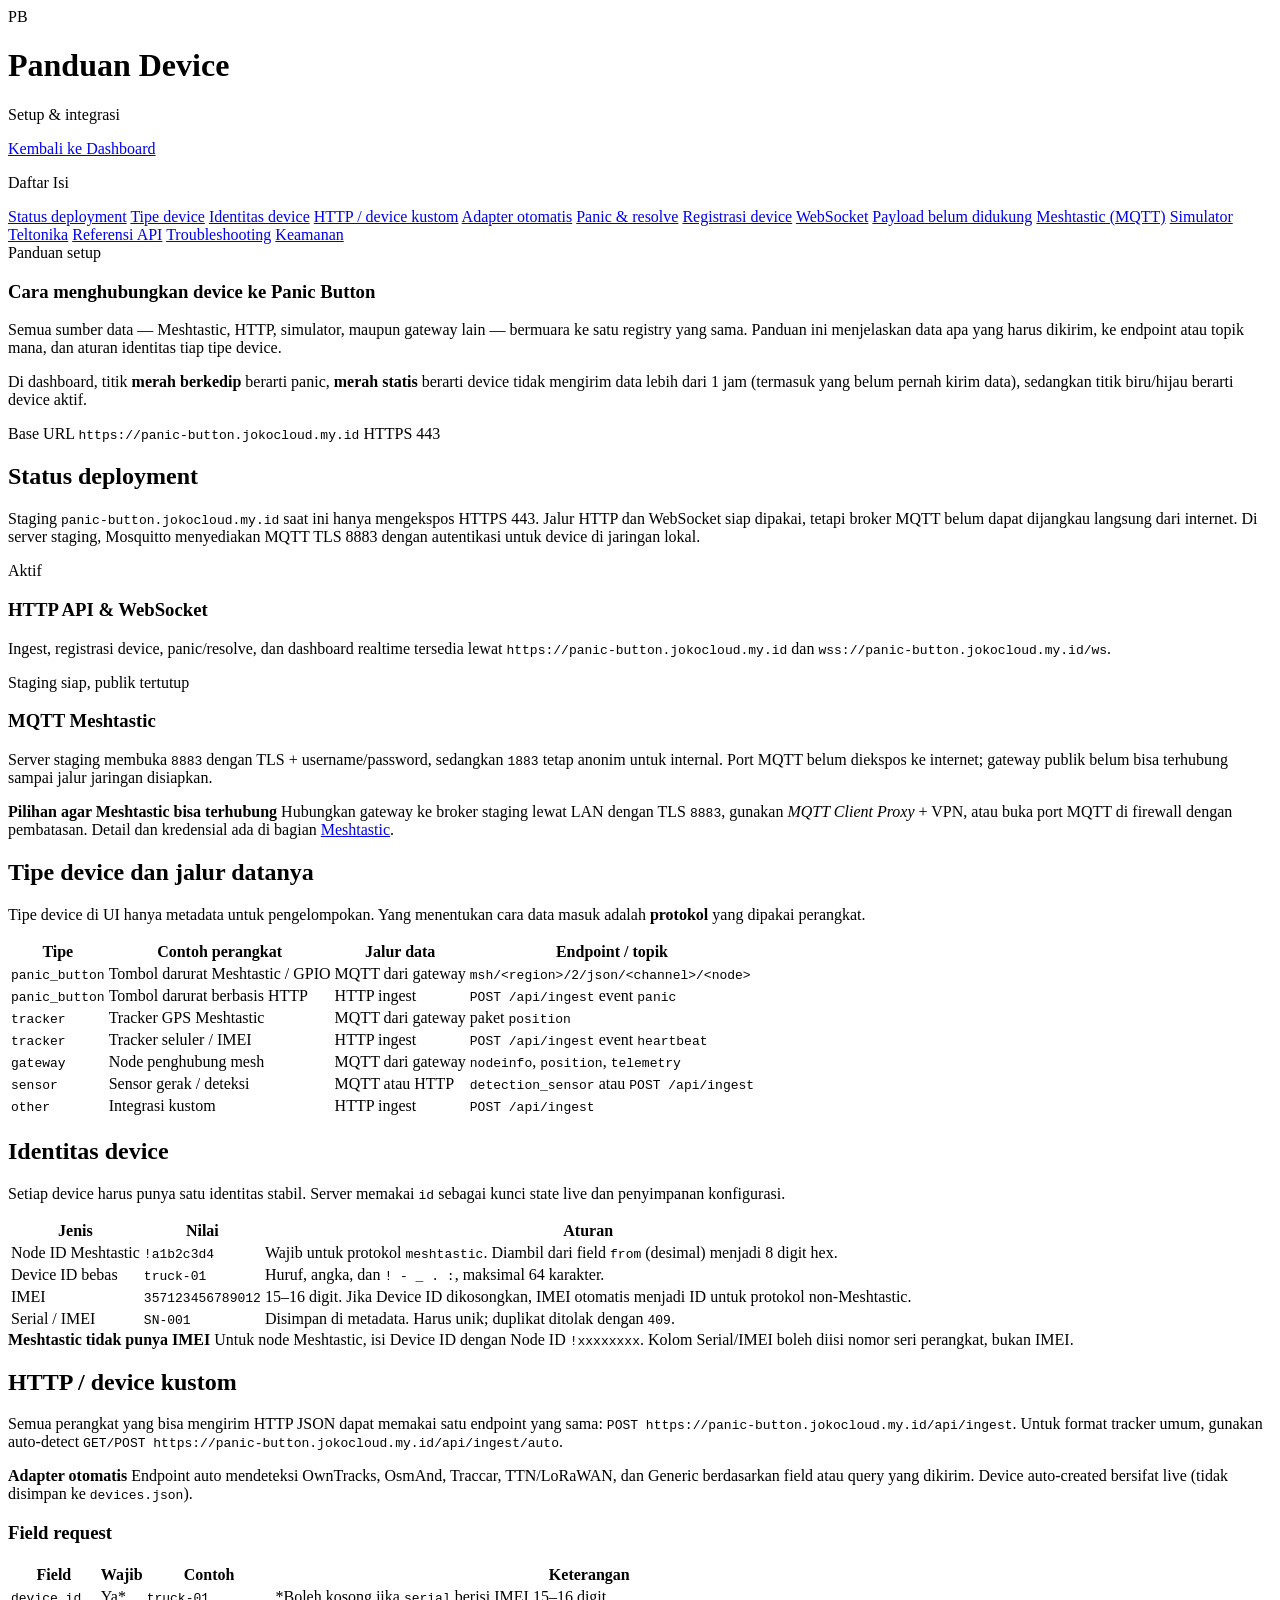
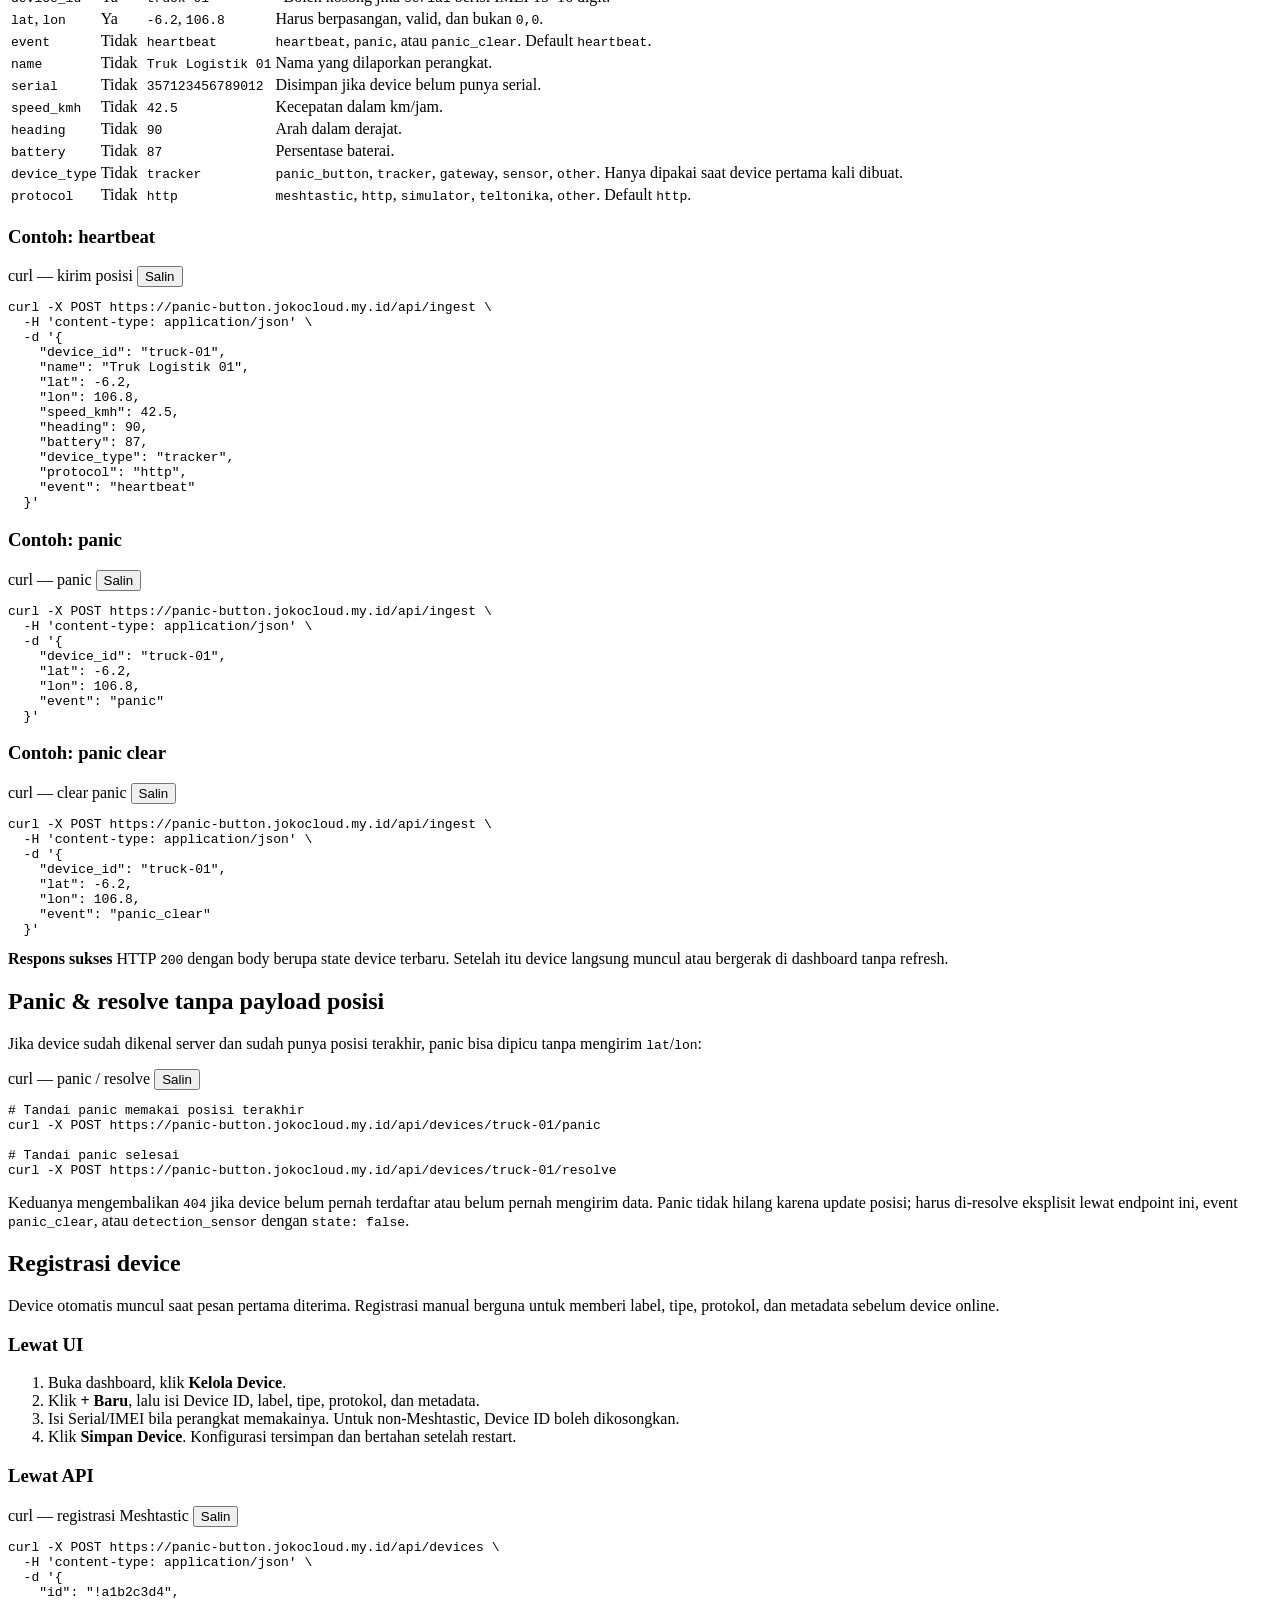
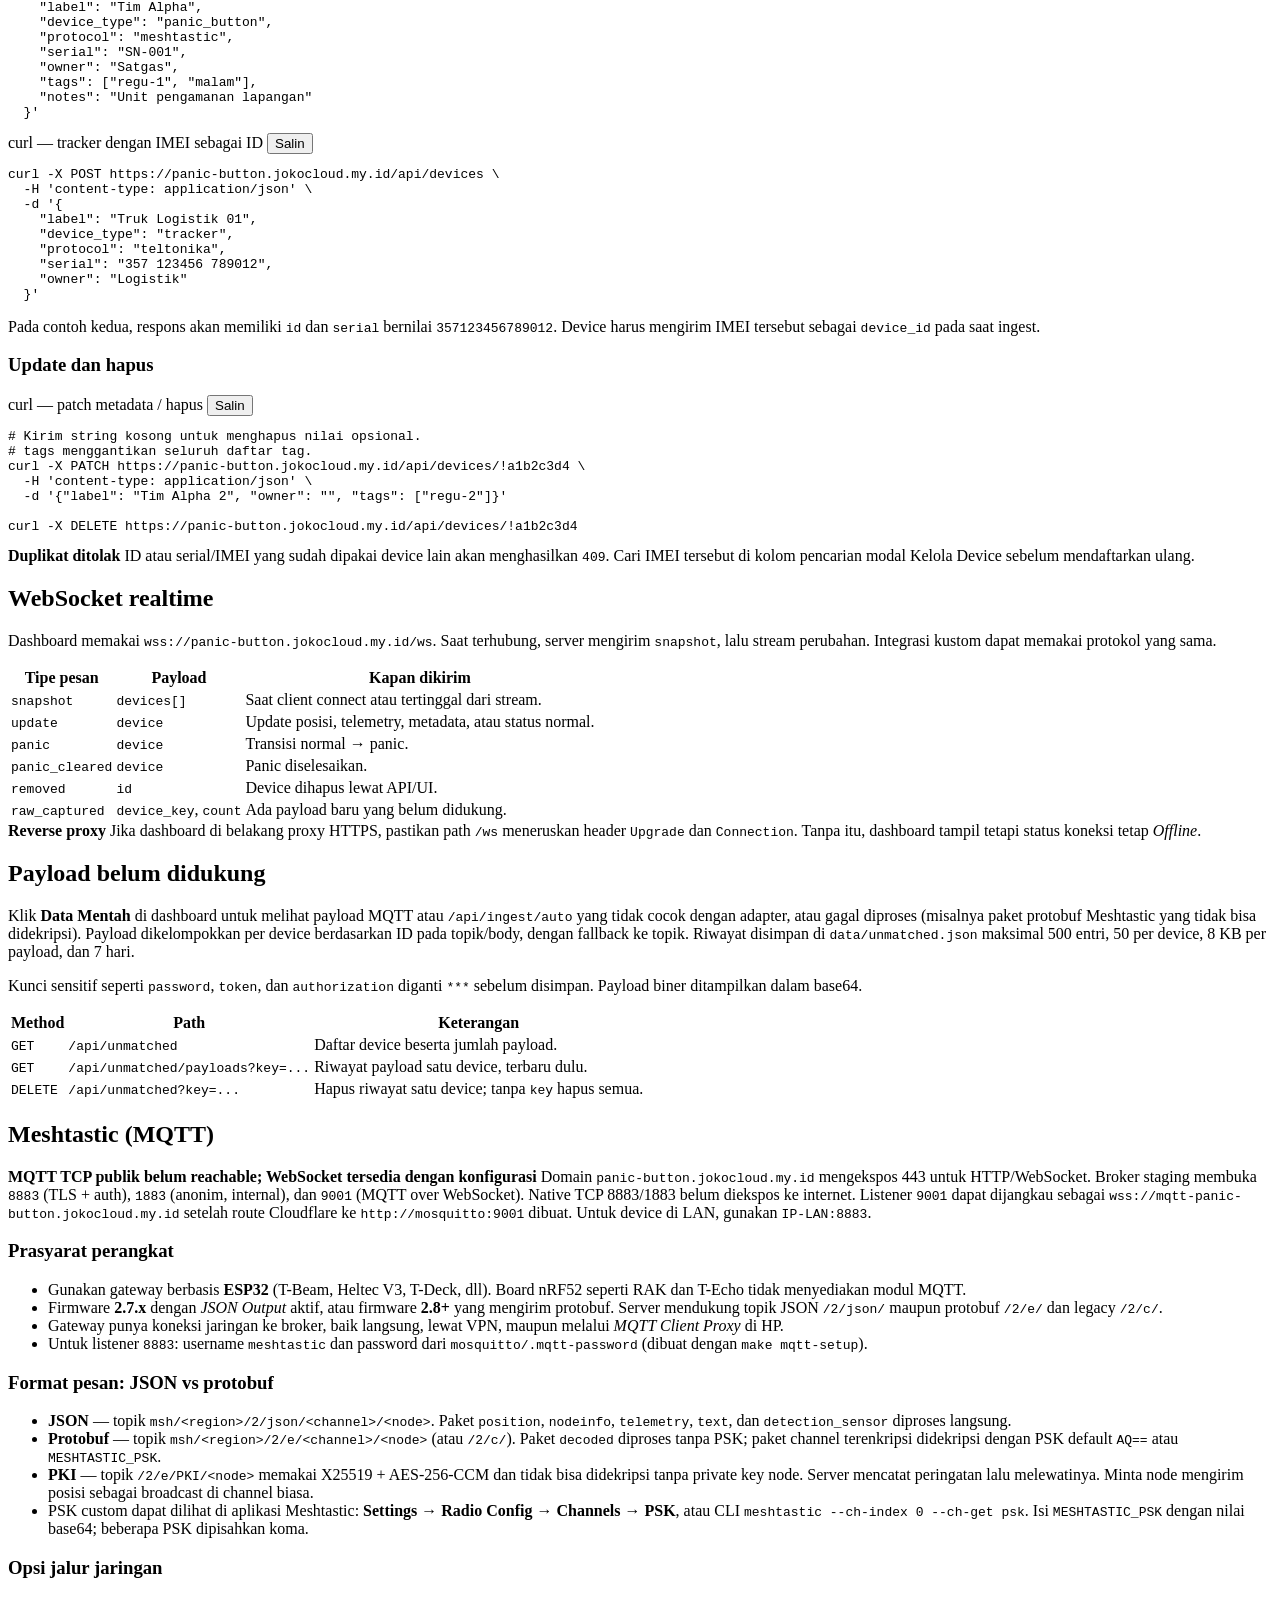
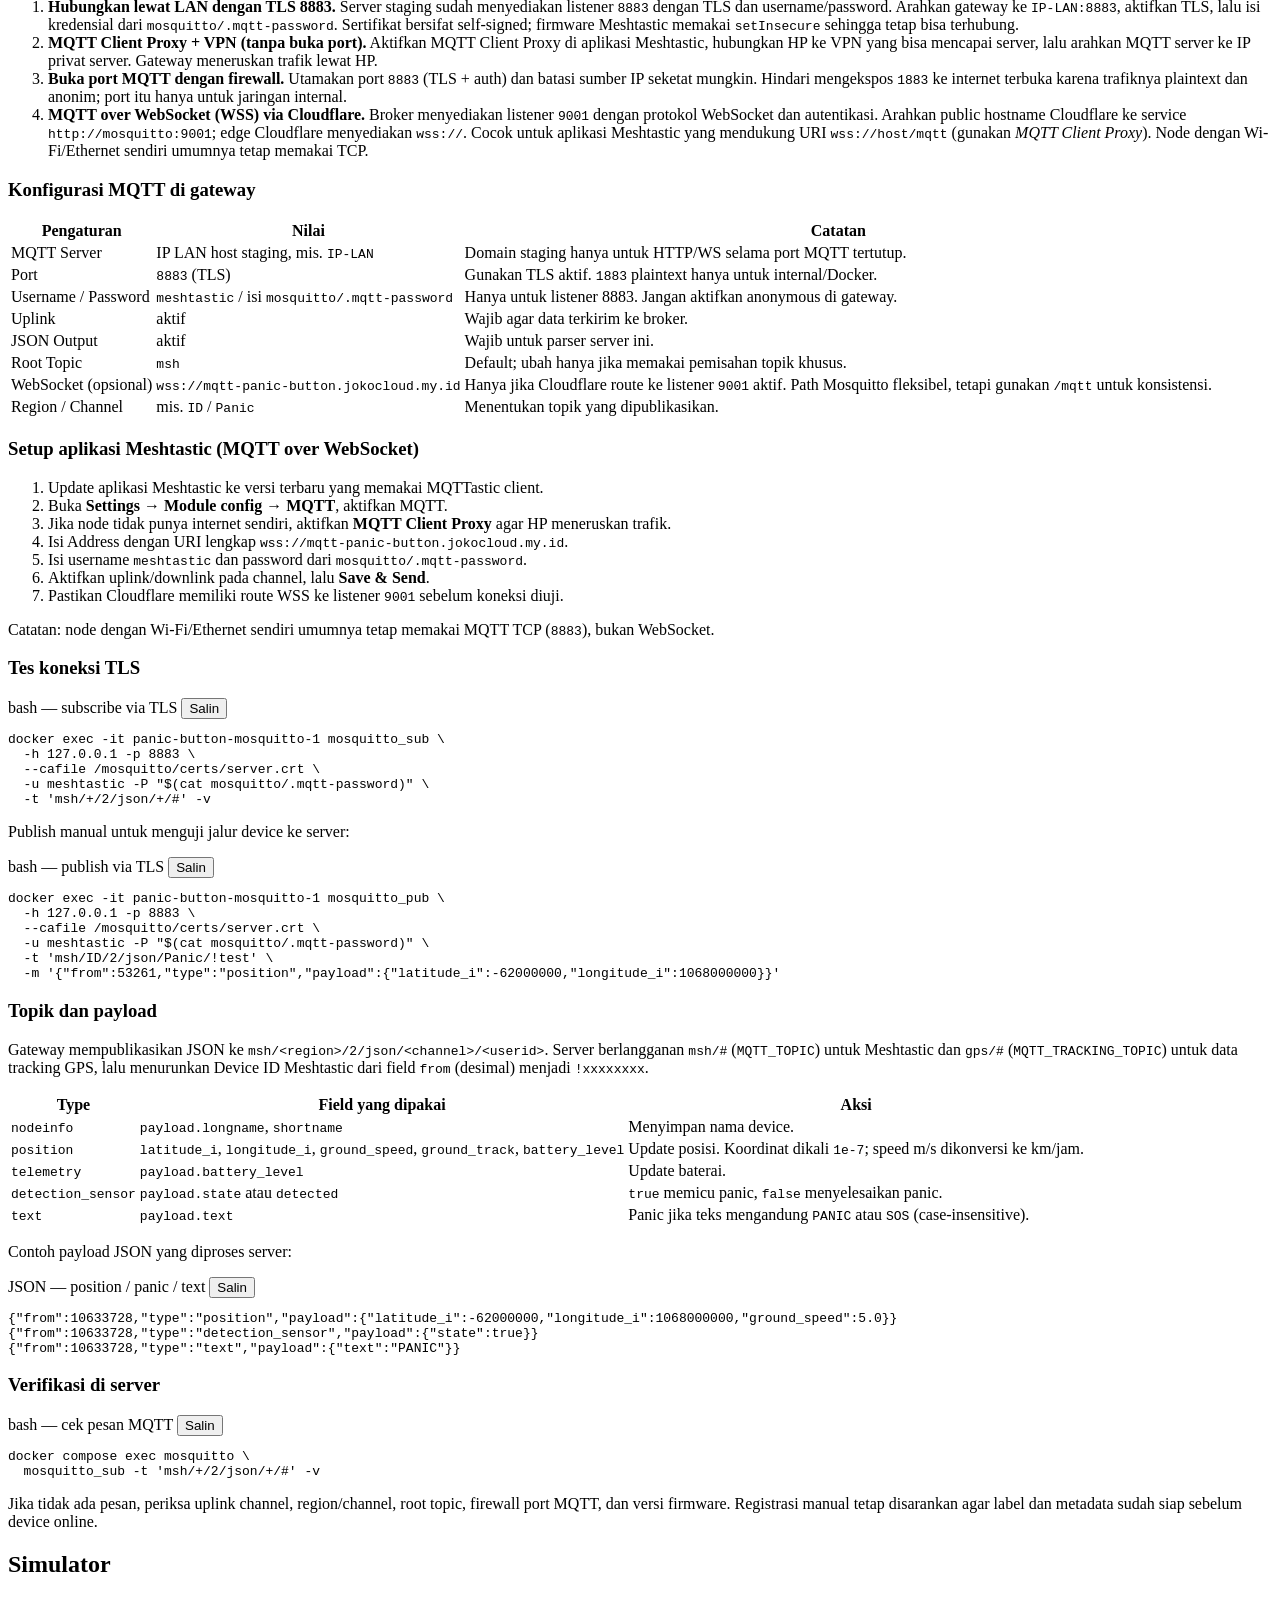
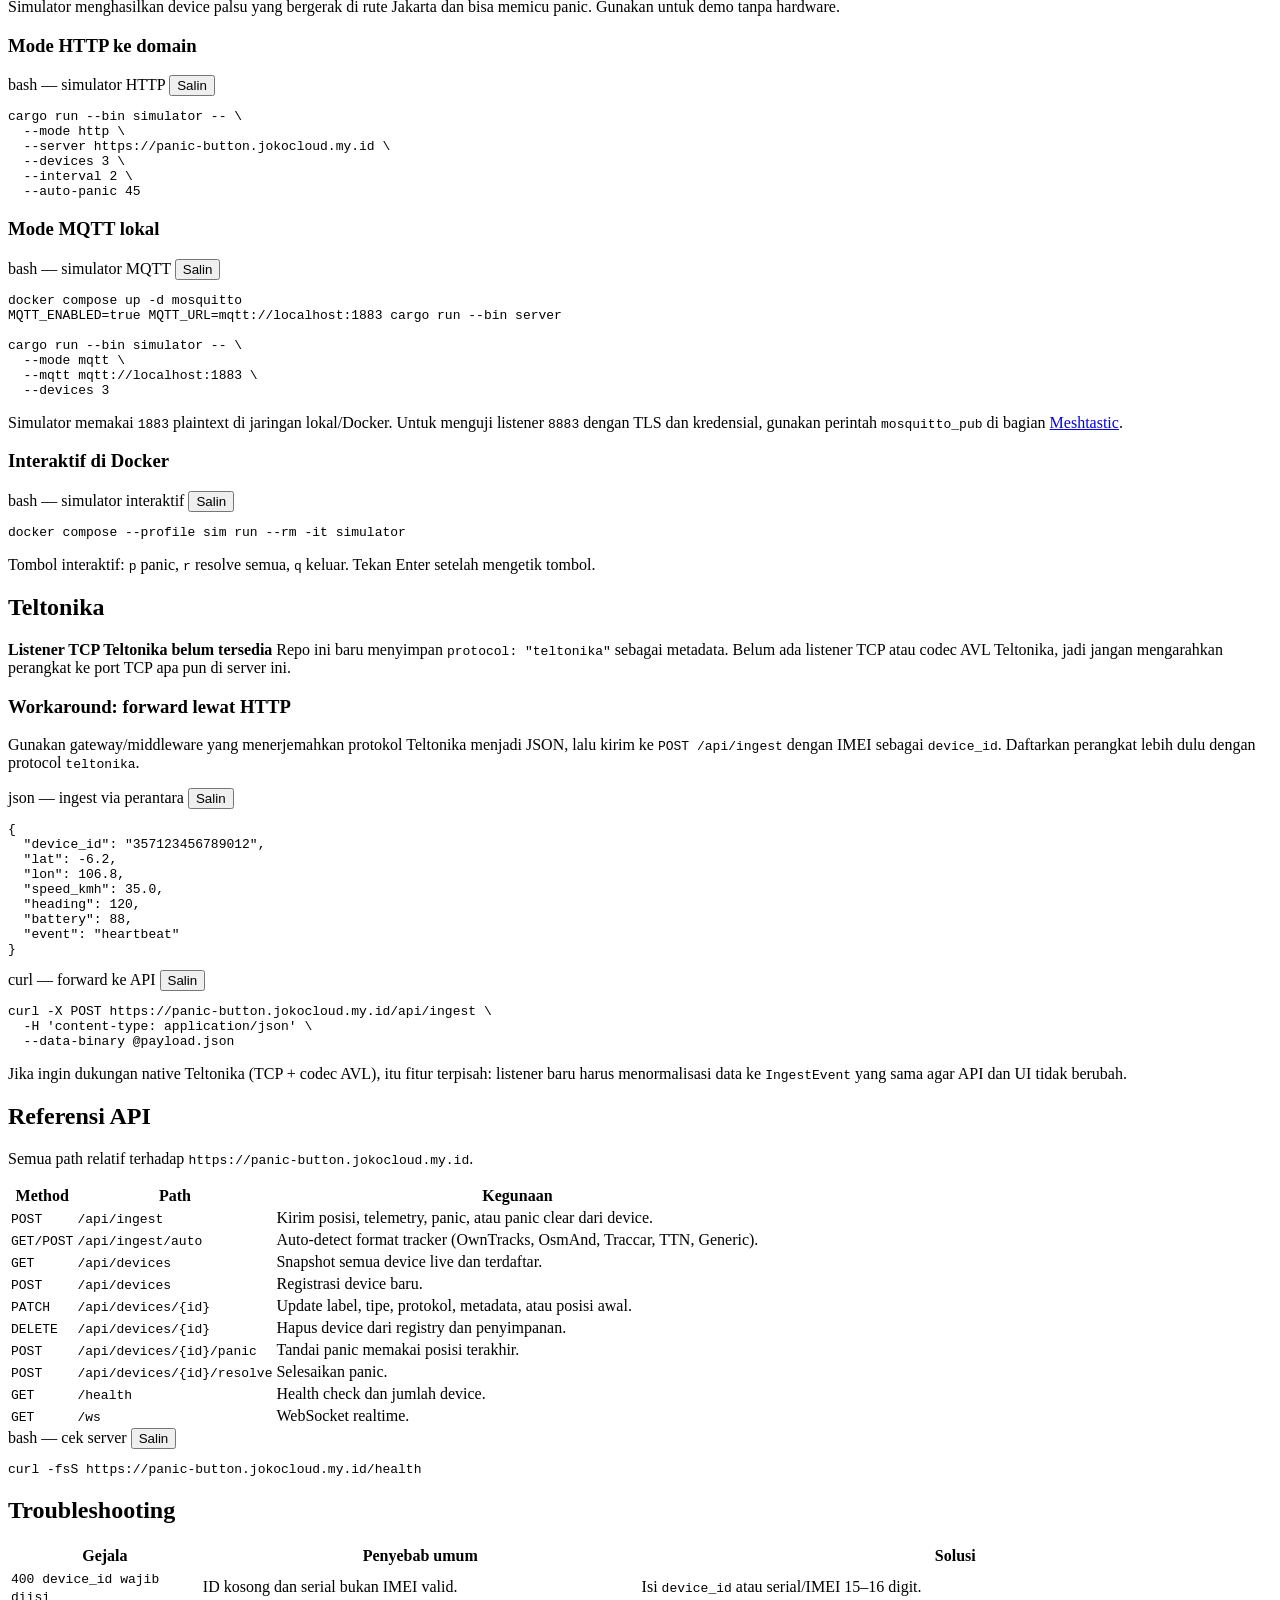
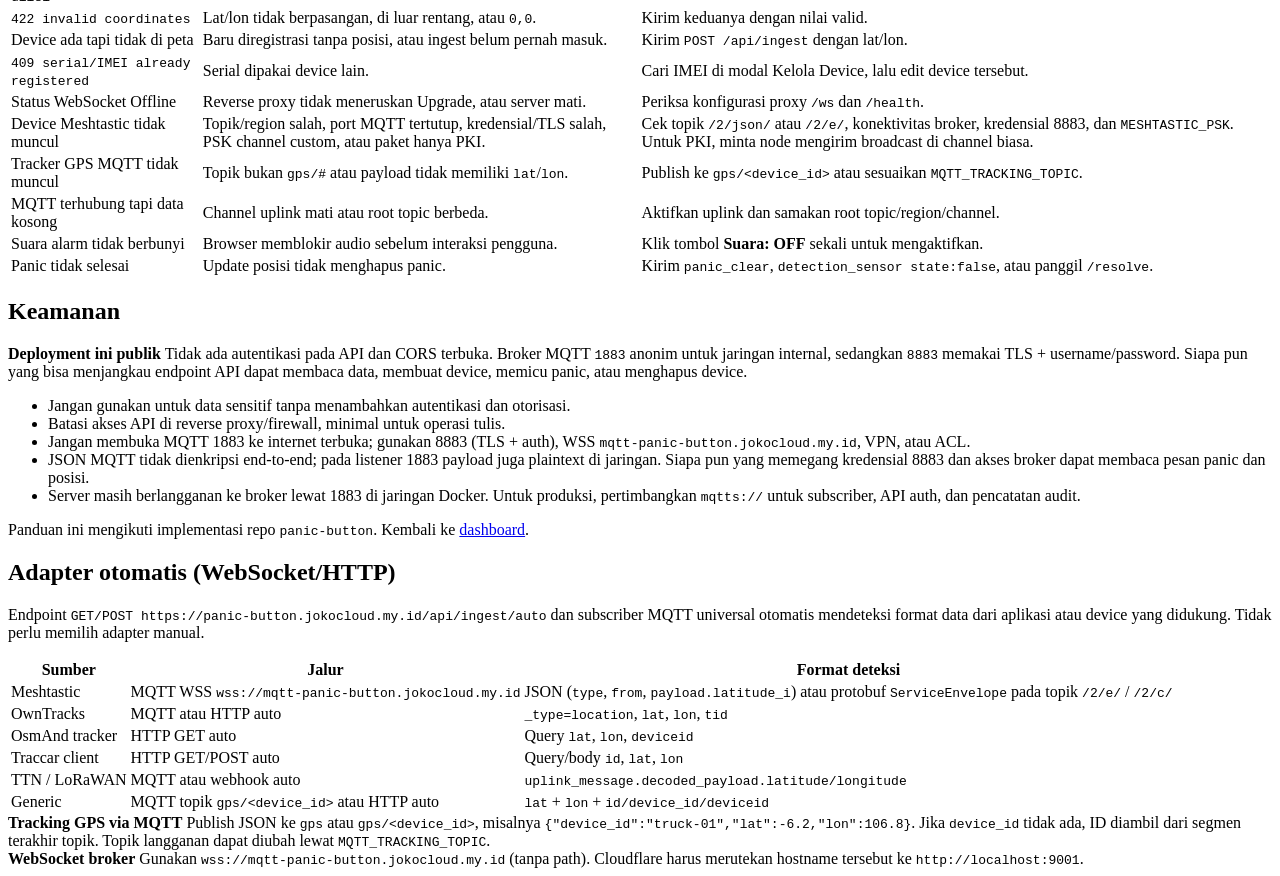
==== commit b67937ef: "Add gps/# MQTT topic for tracking data" ====
--- a/static/panduan.html
+++ b/static/panduan.html
@@ -763,8 +763,10 @@
         <p>
           Gateway mempublikasikan JSON ke
           <code>msh/&lt;region&gt;/2/json/&lt;channel&gt;/&lt;userid&gt;</code>.
-          Server berlangganan wildcard <code>msh/+/2/json/+/#</code>, lalu menurunkan
-          Device ID dari field <code>from</code> (desimal) menjadi <code>!xxxxxxxx</code>.
+          Server berlangganan <code>msh/#</code> (<code>MQTT_TOPIC</code>) untuk Meshtastic
+          dan <code>gps/#</code> (<code>MQTT_TRACKING_TOPIC</code>) untuk data tracking GPS,
+          lalu menurunkan Device ID Meshtastic dari field <code>from</code> (desimal)
+          menjadi <code>!xxxxxxxx</code>.
         </p>
 
         <div class="guide-table-wrap">
@@ -1064,6 +1066,11 @@
                 <td>Cek topik <code>/2/json/</code> atau <code>/2/e/</code>, konektivitas broker, kredensial 8883, dan <code>MESHTASTIC_PSK</code>. Untuk PKI, minta node mengirim broadcast di channel biasa.</td>
               </tr>
               <tr>
+                <td>Tracker GPS MQTT tidak muncul</td>
+                <td>Topik bukan <code>gps/#</code> atau payload tidak memiliki <code>lat</code>/<code>lon</code>.</td>
+                <td>Publish ke <code>gps/&lt;device_id&gt;</code> atau sesuaikan <code>MQTT_TRACKING_TOPIC</code>.</td>
+              </tr>
+              <tr>
                 <td>MQTT terhubung tapi data kosong</td>
                 <td>Channel uplink mati atau root topic berbeda.</td>
                 <td>Aktifkan uplink dan samakan root topic/region/channel.</td>
@@ -1151,11 +1158,20 @@
               </tr>
               <tr>
                 <td>Generic</td>
-                <td>MQTT atau HTTP auto</td>
+                <td>MQTT topik <code>gps/&lt;device_id&gt;</code> atau HTTP auto</td>
                 <td><code>lat</code> + <code>lon</code> + <code>id/device_id/deviceid</code></td>
               </tr>
             </tbody>
           </table>
+        </div>
+        <div class="callout info">
+          <div>
+            <strong>Tracking GPS via MQTT</strong>
+            Publish JSON ke <code>gps</code> atau <code>gps/&lt;device_id&gt;</code>, misalnya
+            <code>{"device_id":"truck-01","lat":-6.2,"lon":106.8}</code>. Jika
+            <code>device_id</code> tidak ada, ID diambil dari segmen terakhir topik.
+            Topik langganan dapat diubah lewat <code>MQTT_TRACKING_TOPIC</code>.
+          </div>
         </div>
         <div class="callout info">
           <div>
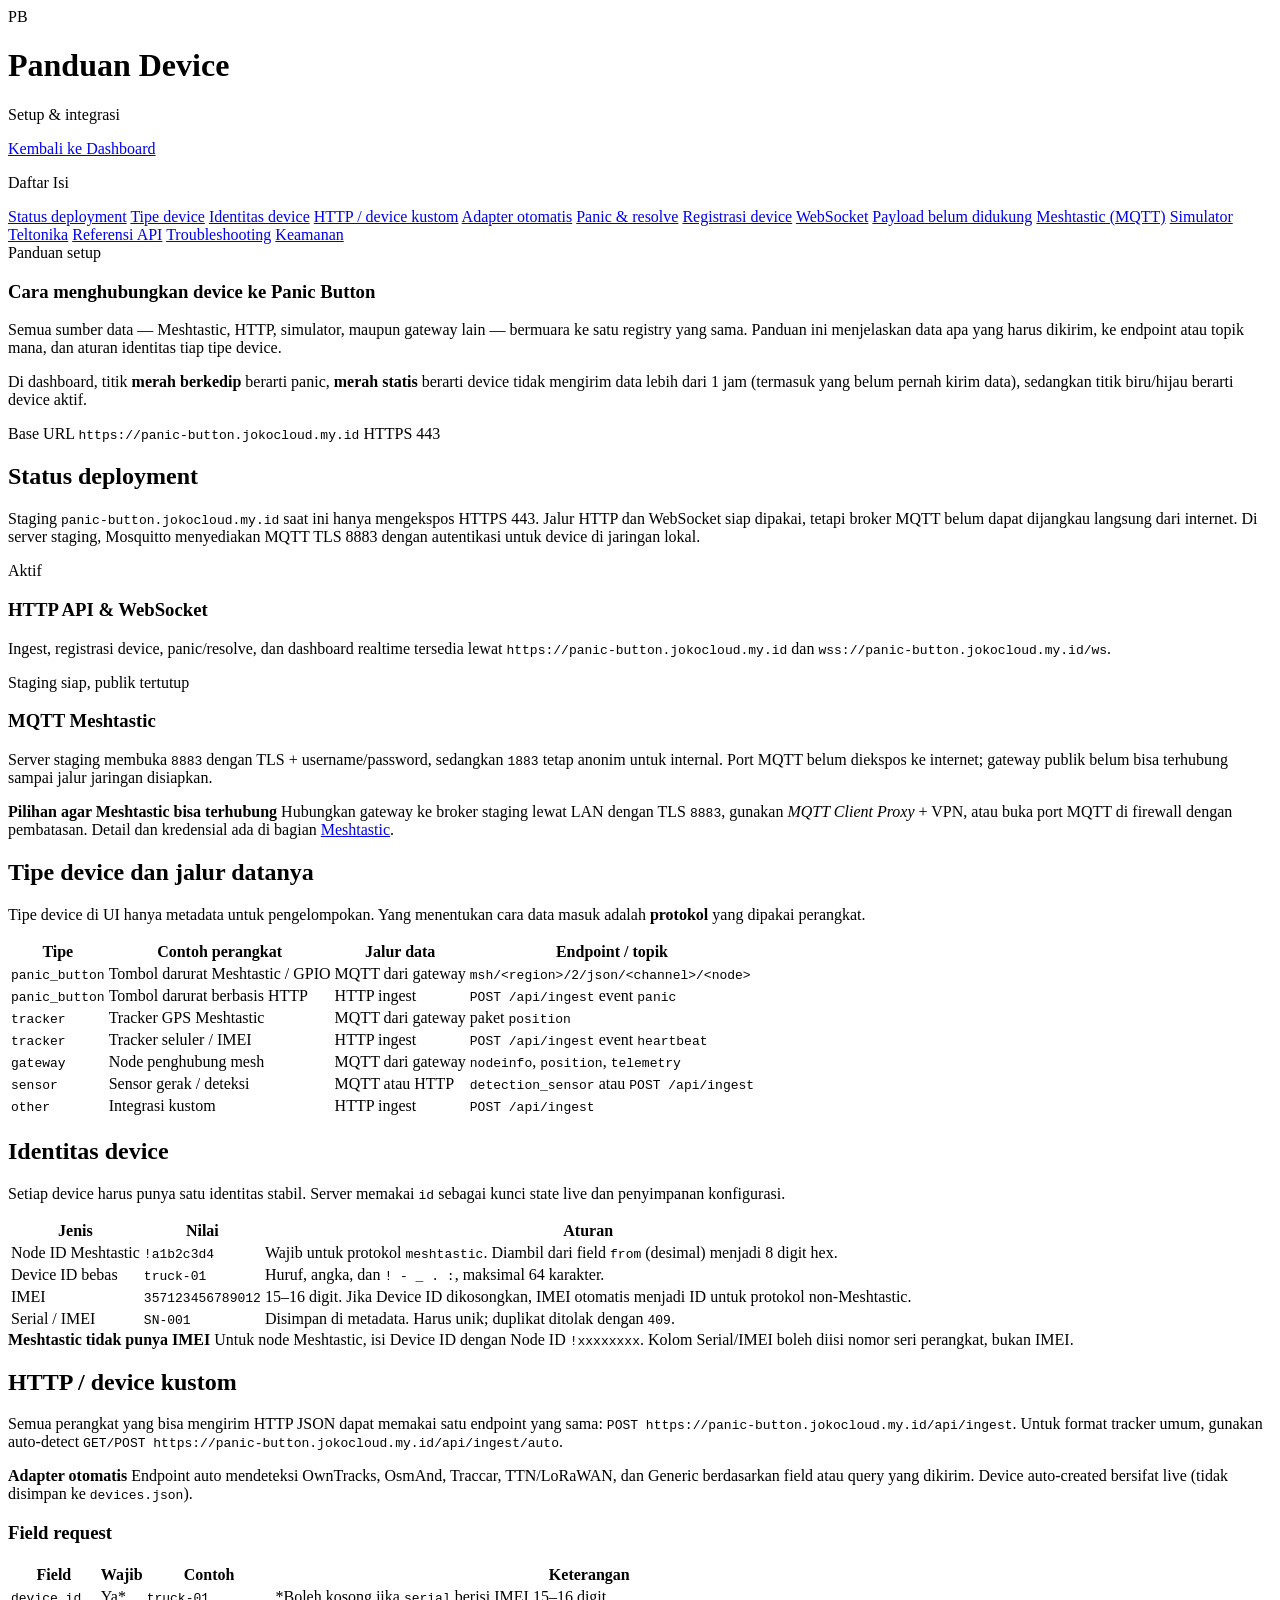
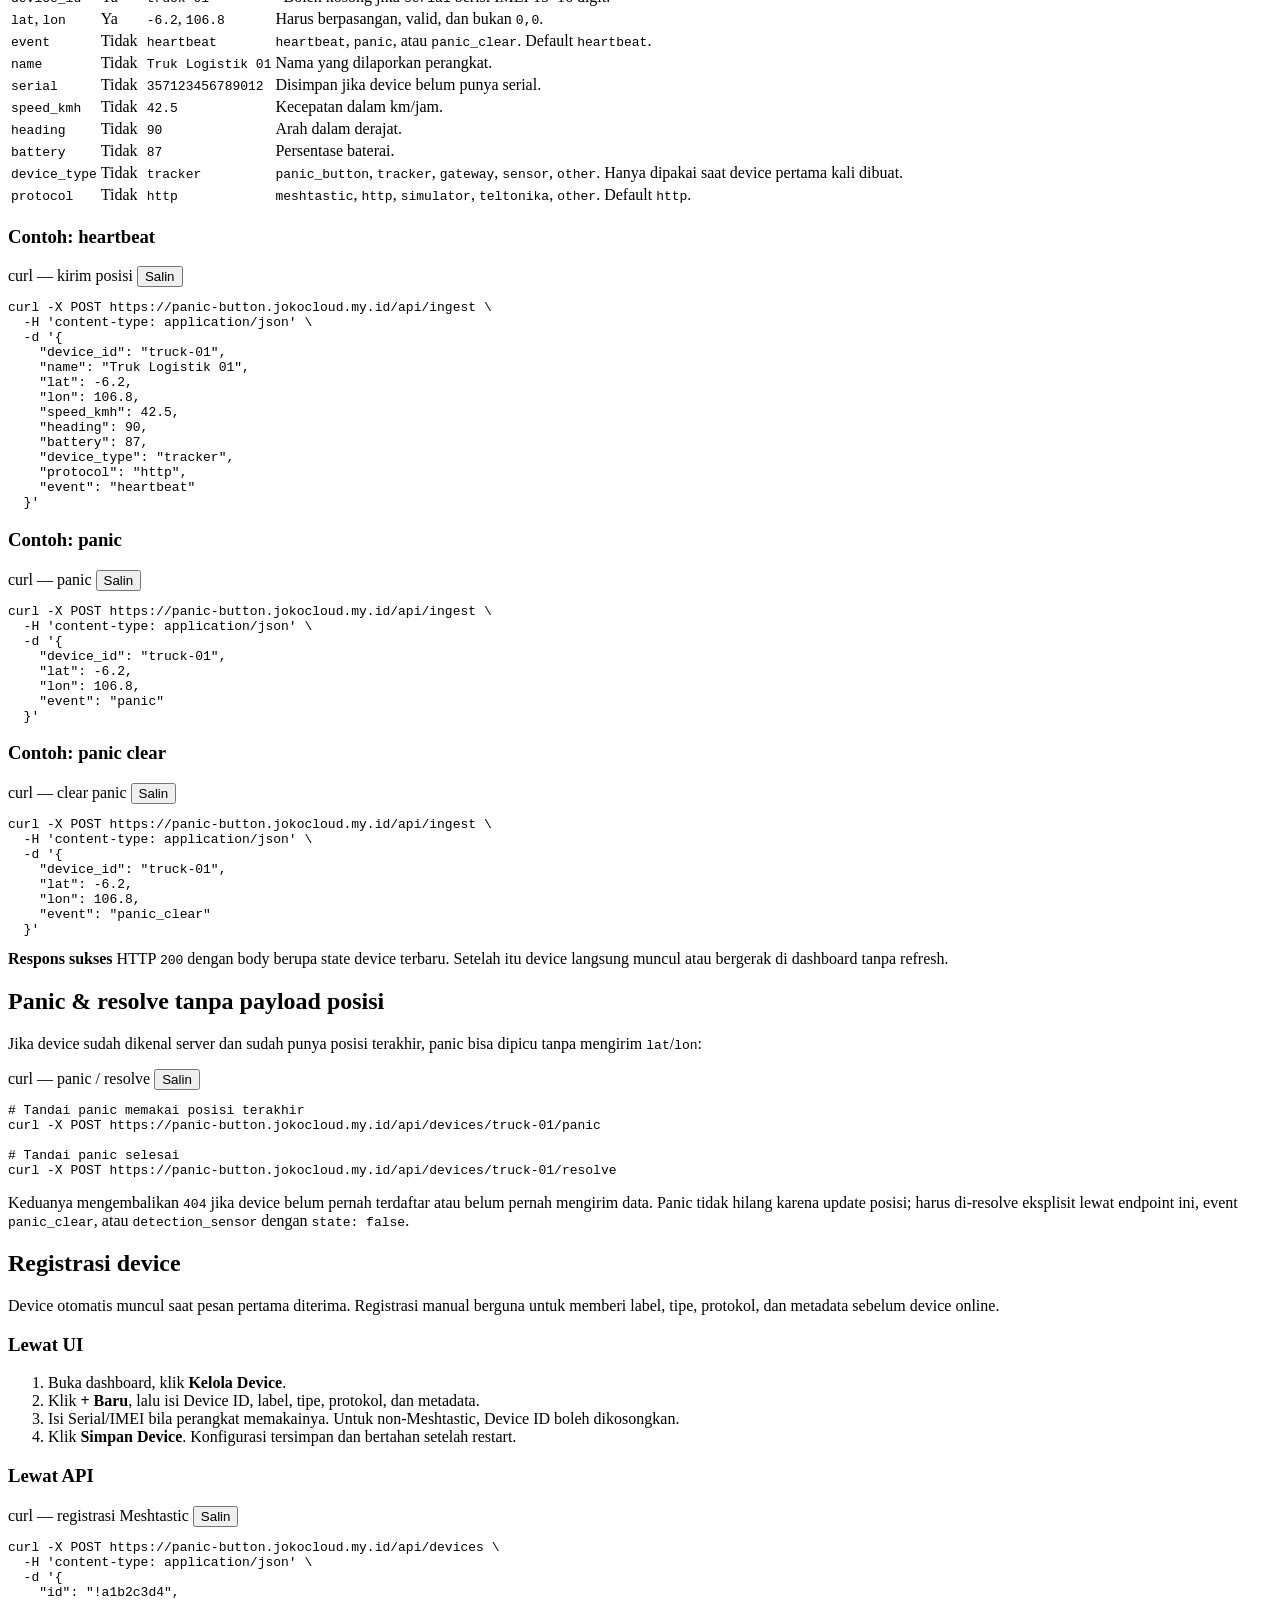
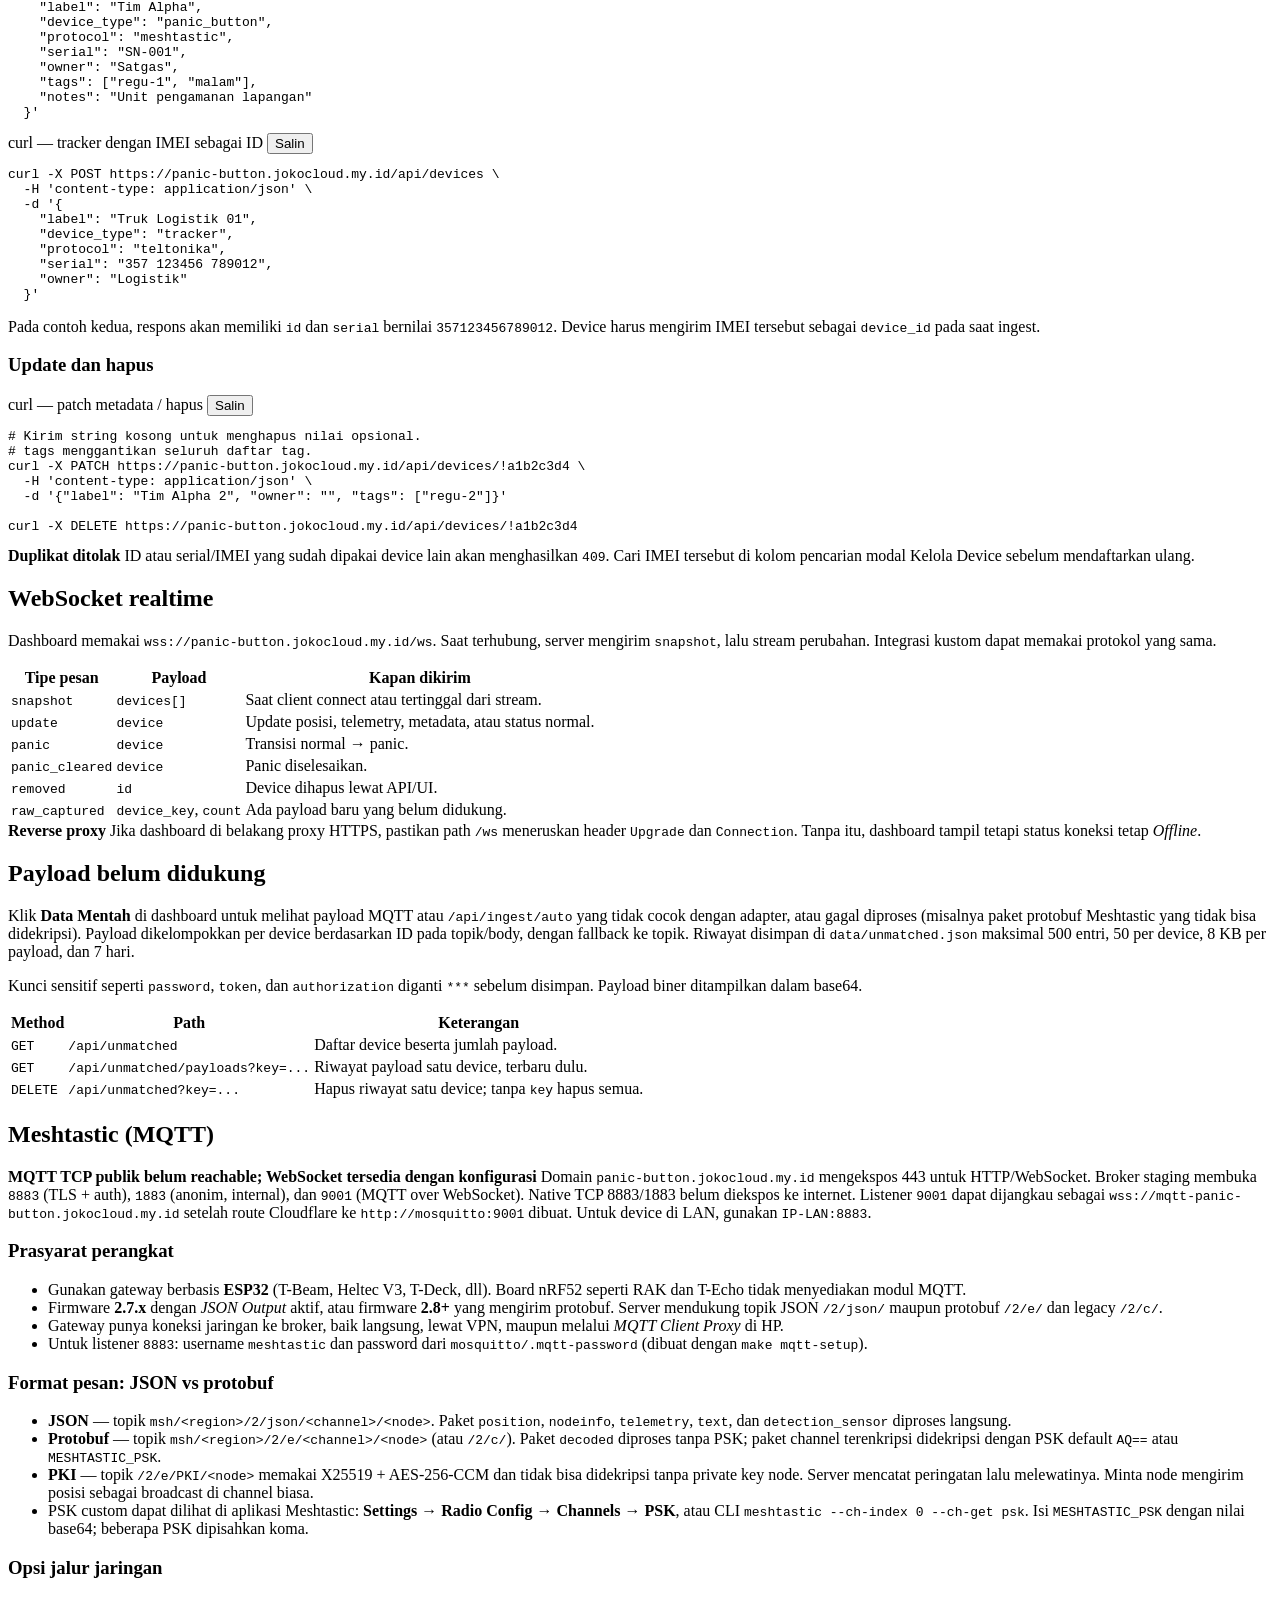
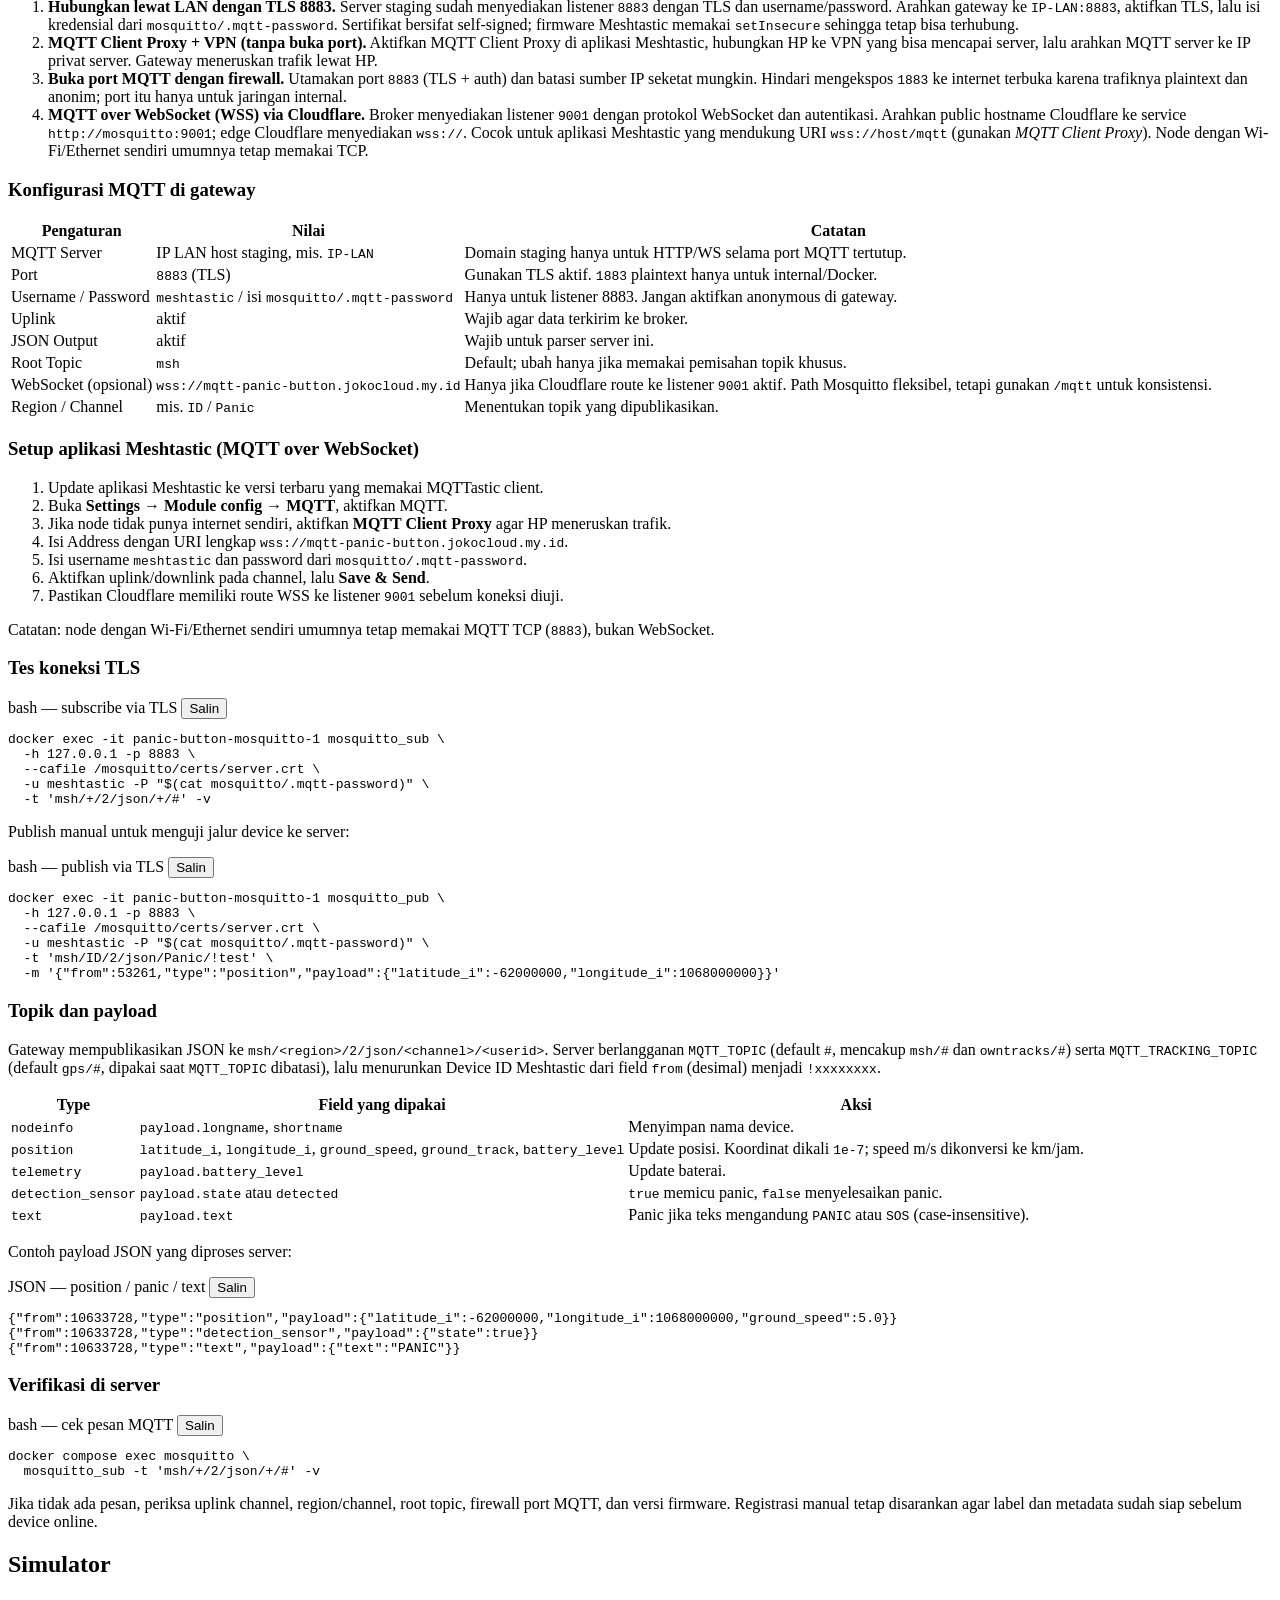
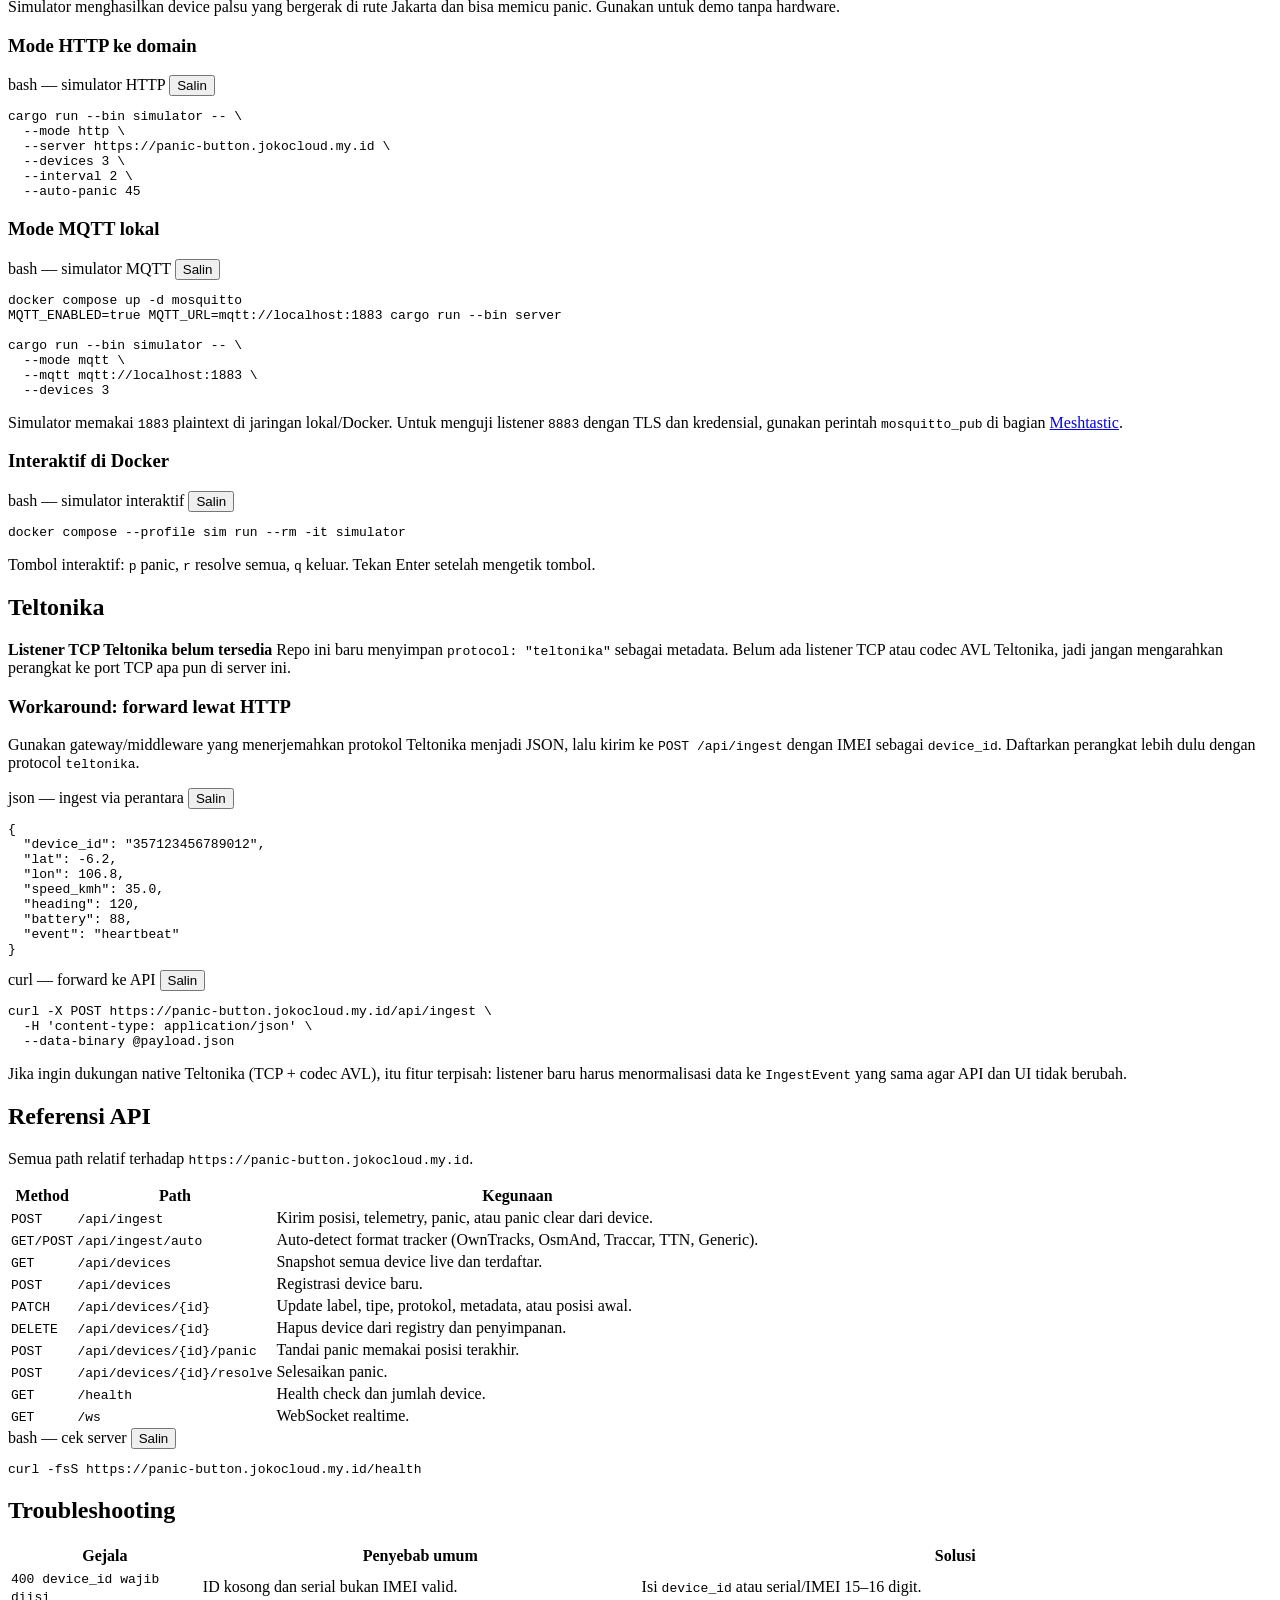
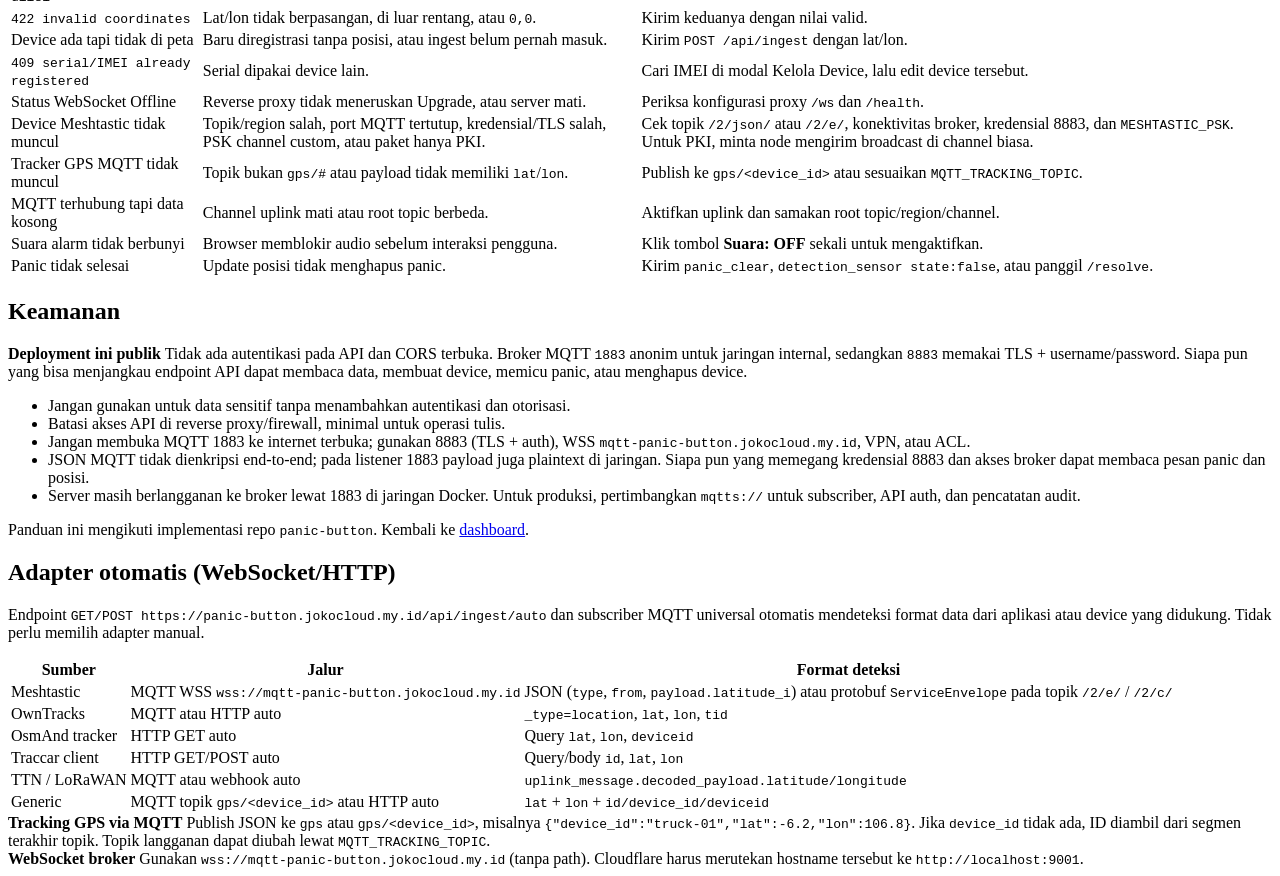
==== commit 0d7cbf76: "Receive all MQTT topics by default" ====
--- a/static/panduan.html
+++ b/static/panduan.html
@@ -763,10 +763,11 @@
         <p>
           Gateway mempublikasikan JSON ke
           <code>msh/&lt;region&gt;/2/json/&lt;channel&gt;/&lt;userid&gt;</code>.
-          Server berlangganan <code>msh/#</code> (<code>MQTT_TOPIC</code>) untuk Meshtastic
-          dan <code>gps/#</code> (<code>MQTT_TRACKING_TOPIC</code>) untuk data tracking GPS,
-          lalu menurunkan Device ID Meshtastic dari field <code>from</code> (desimal)
-          menjadi <code>!xxxxxxxx</code>.
+          Server berlangganan <code>MQTT_TOPIC</code> (default <code>#</code>, mencakup
+          <code>msh/#</code> dan <code>owntracks/#</code>) serta
+          <code>MQTT_TRACKING_TOPIC</code> (default <code>gps/#</code>, dipakai saat
+          <code>MQTT_TOPIC</code> dibatasi), lalu menurunkan Device ID Meshtastic dari
+          field <code>from</code> (desimal) menjadi <code>!xxxxxxxx</code>.
         </p>
 
         <div class="guide-table-wrap">
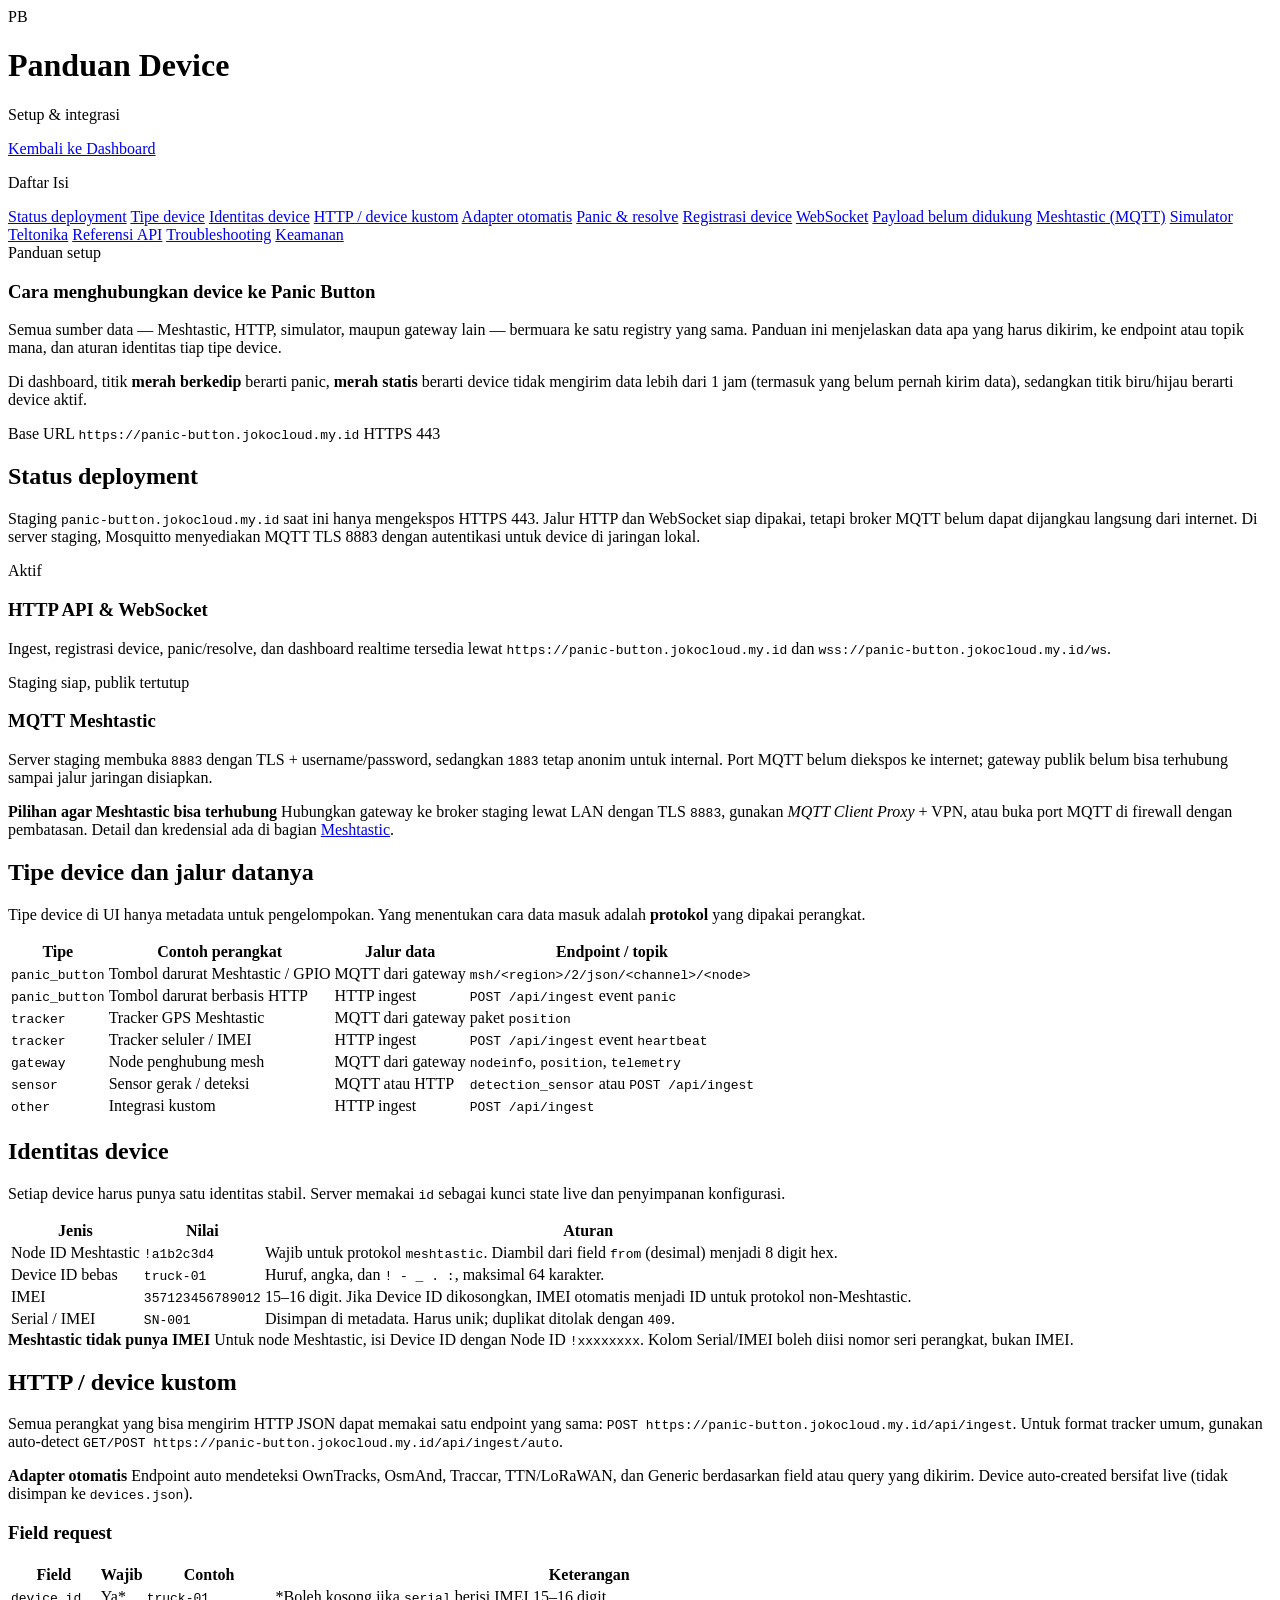
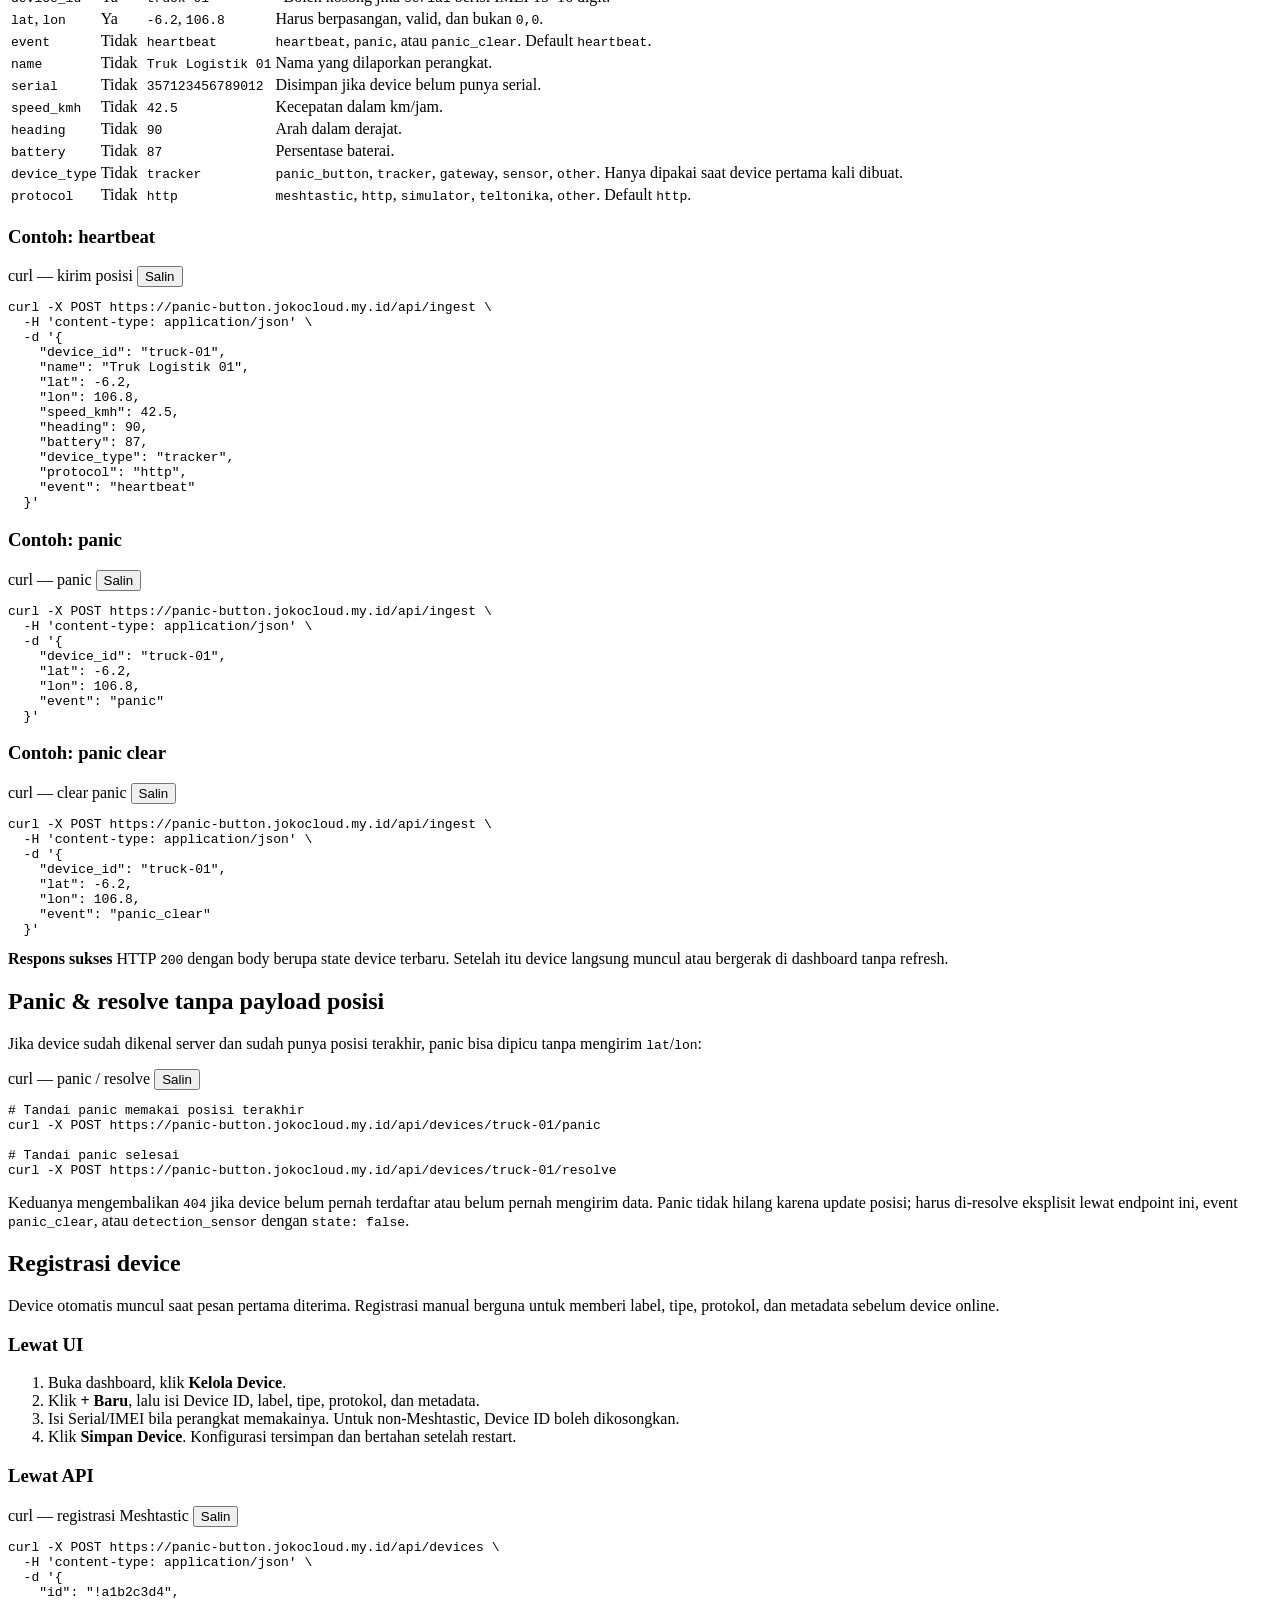
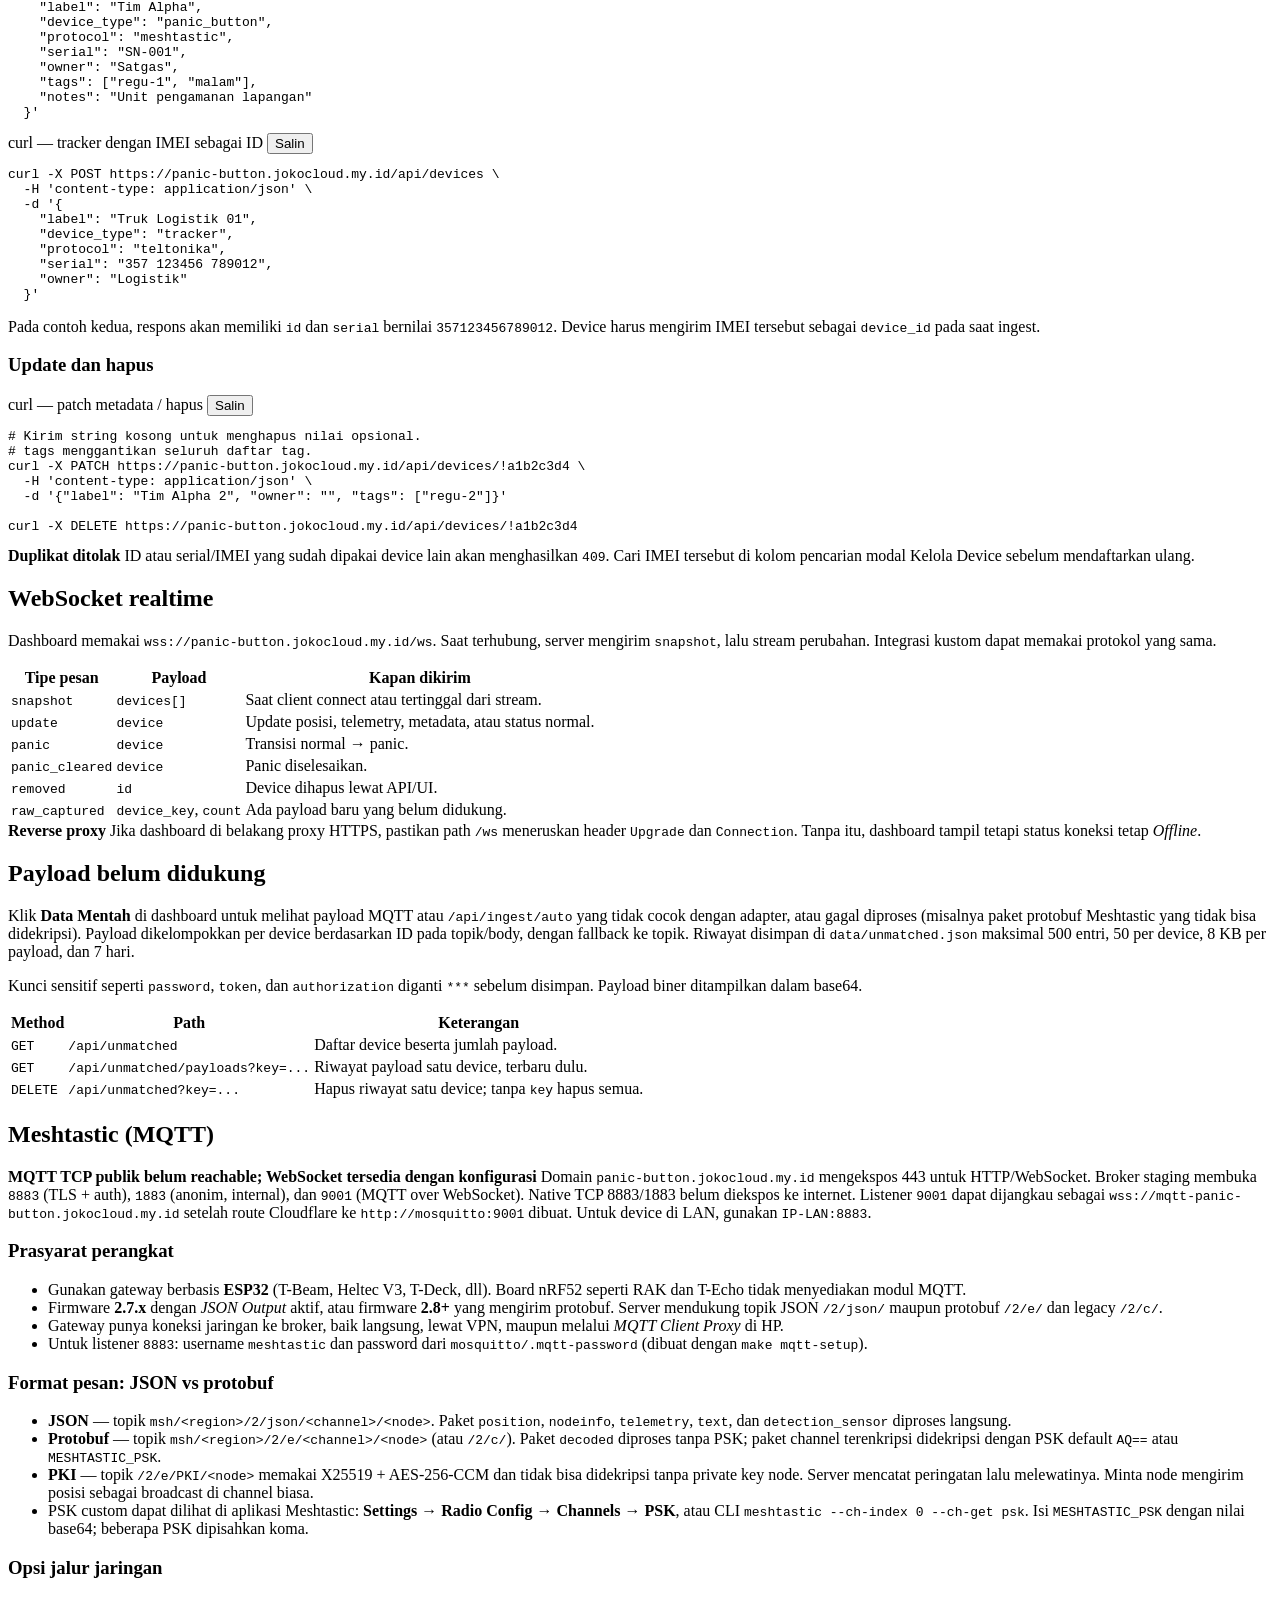
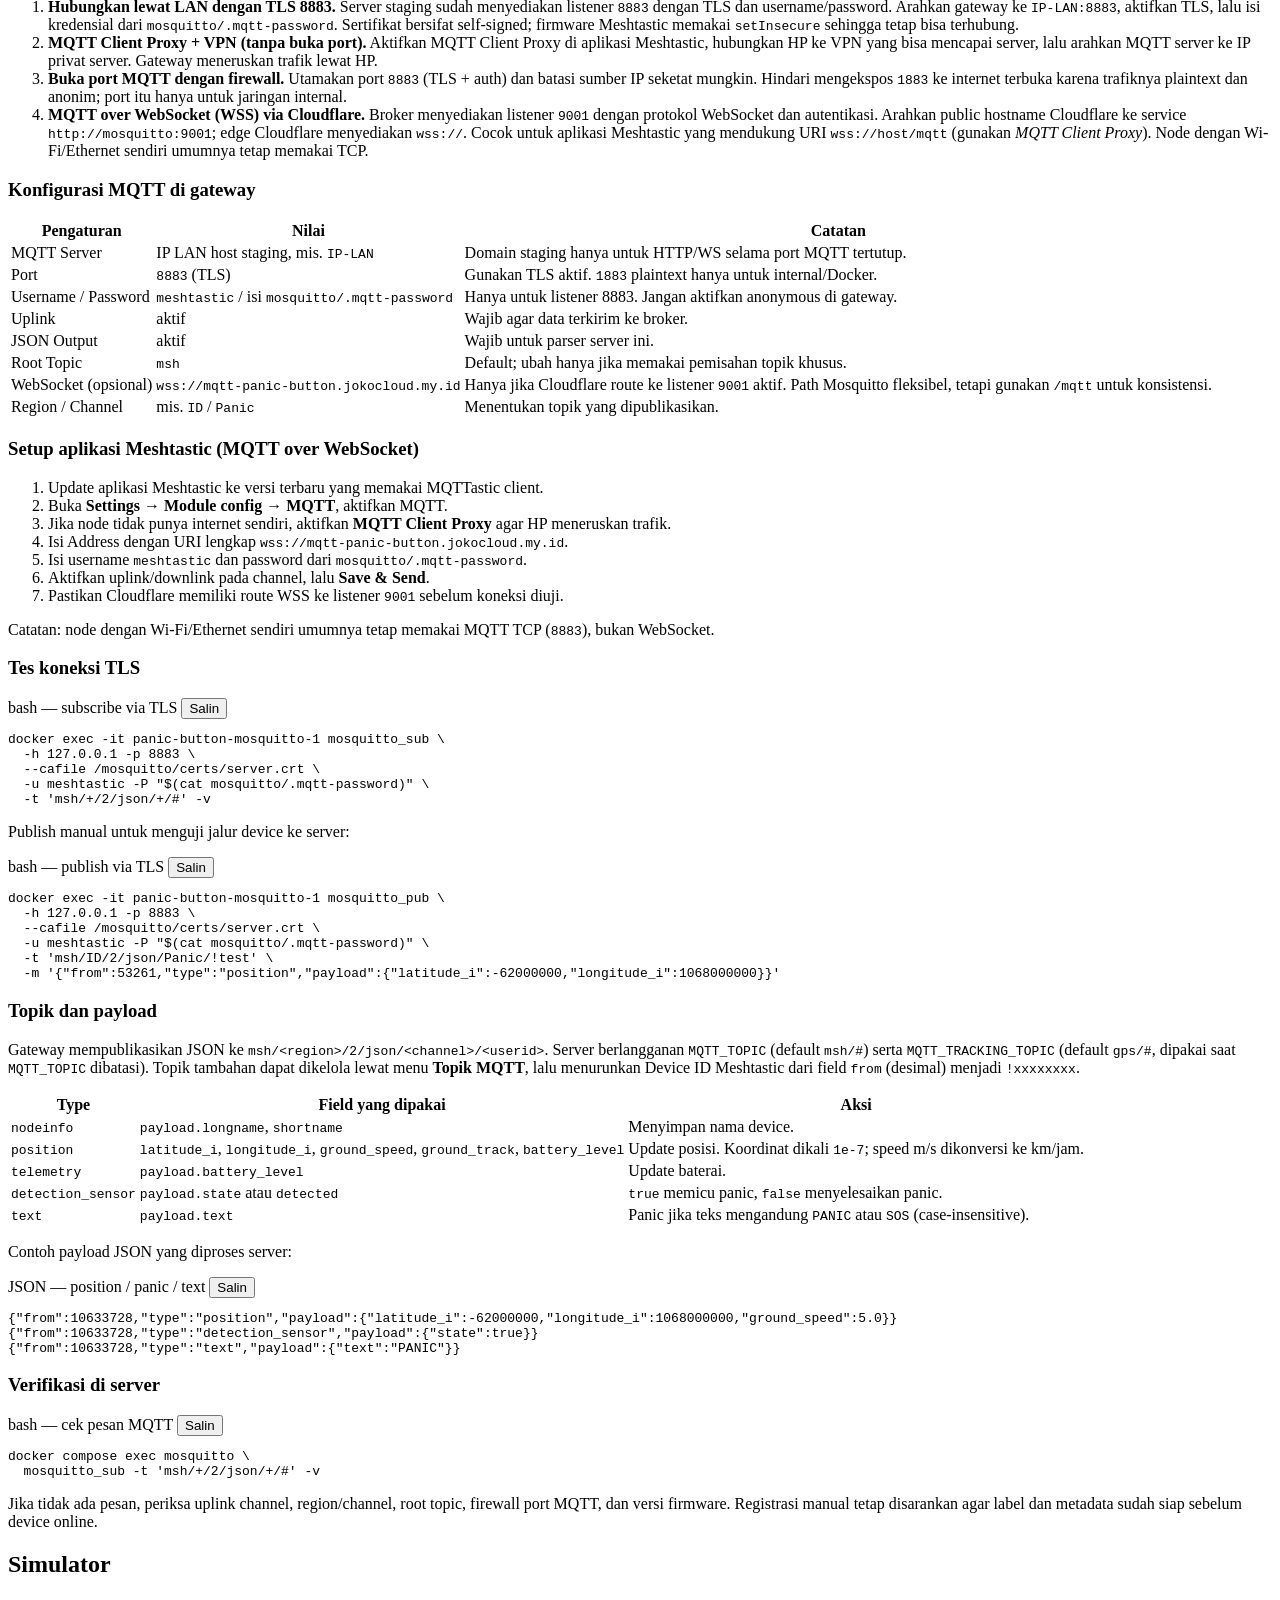
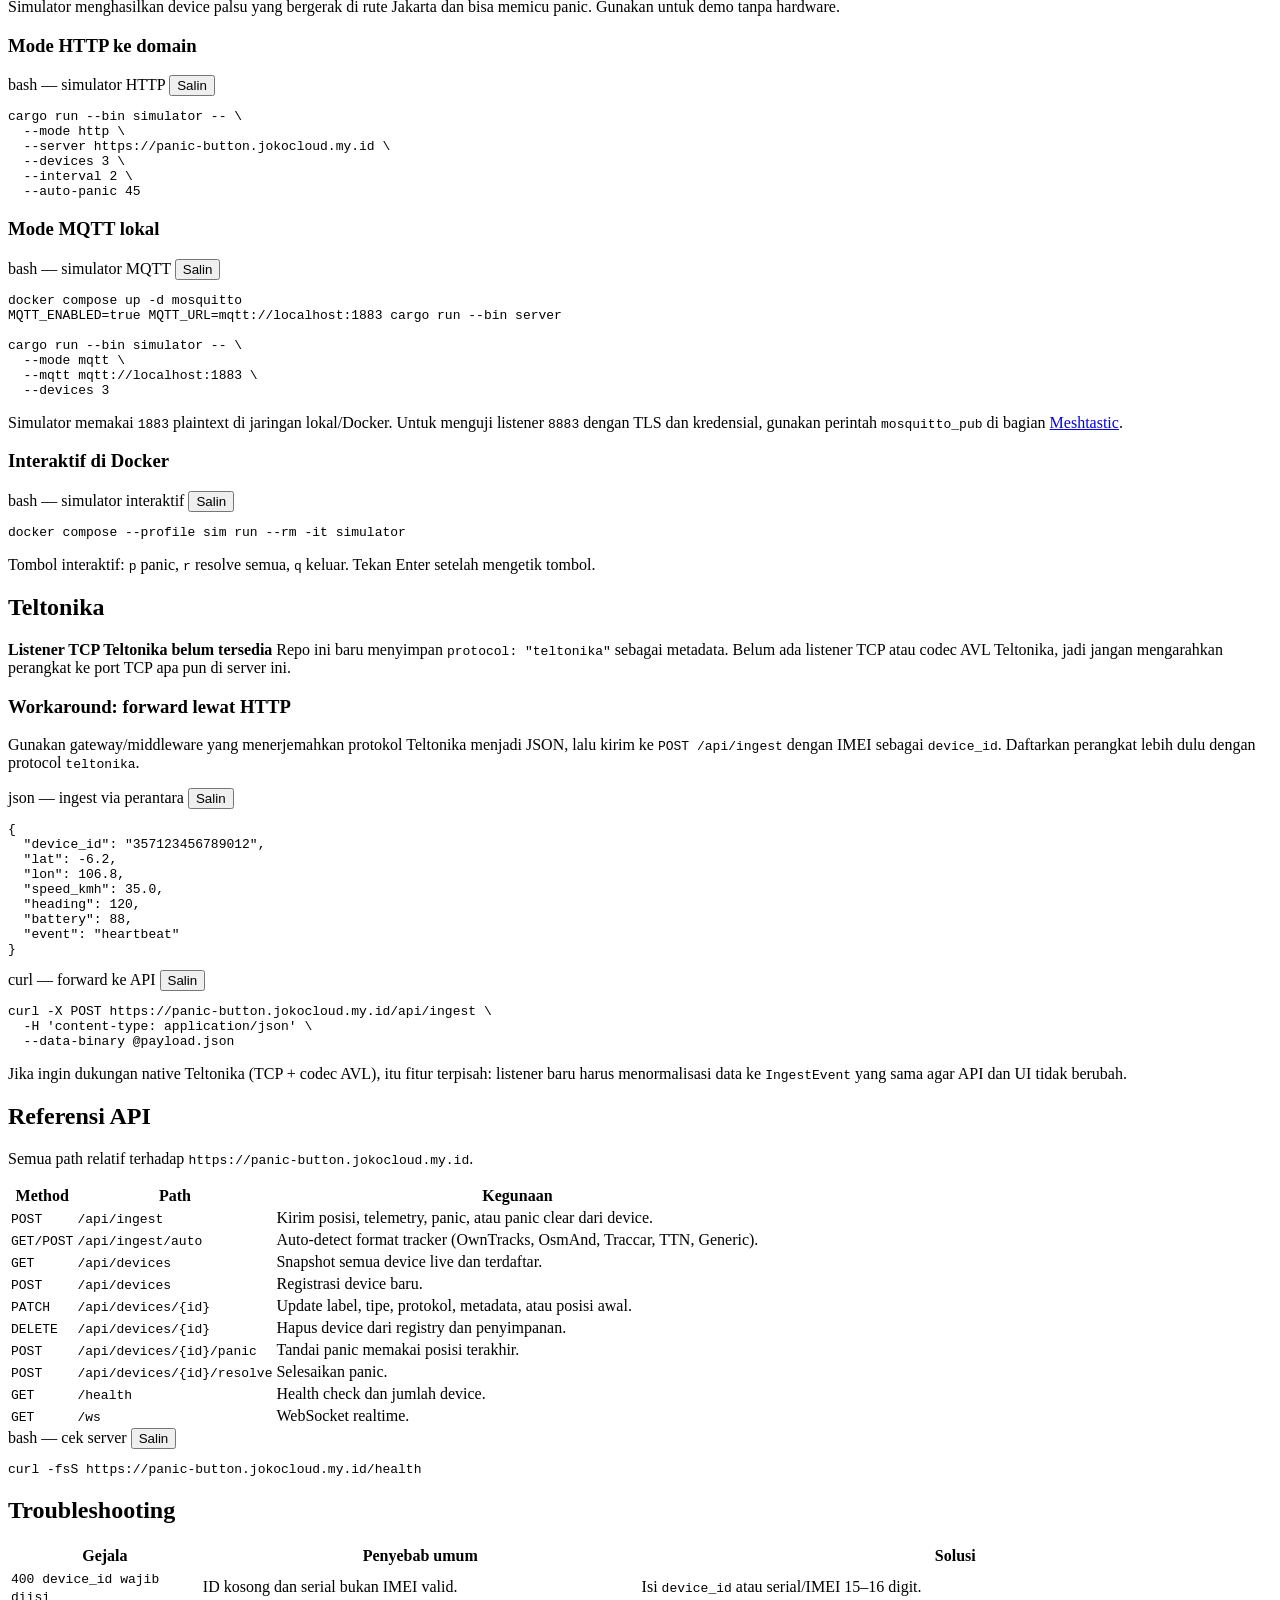
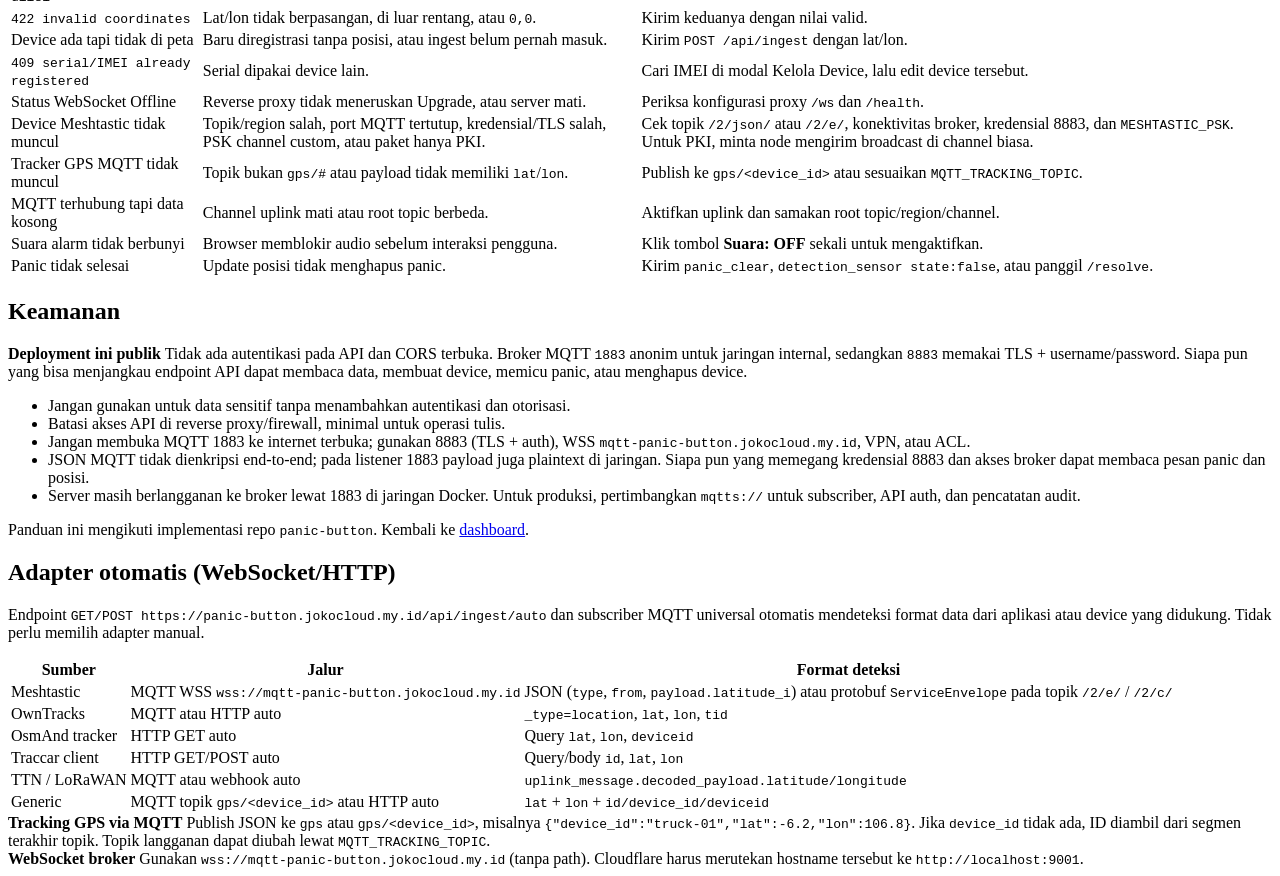
==== commit f66765a4: "Add dynamic MQTT topic management menu" ====
--- a/static/panduan.html
+++ b/static/panduan.html
@@ -763,10 +763,10 @@
         <p>
           Gateway mempublikasikan JSON ke
           <code>msh/&lt;region&gt;/2/json/&lt;channel&gt;/&lt;userid&gt;</code>.
-          Server berlangganan <code>MQTT_TOPIC</code> (default <code>#</code>, mencakup
-          <code>msh/#</code> dan <code>owntracks/#</code>) serta
+          Server berlangganan <code>MQTT_TOPIC</code> (default <code>msh/#</code>) serta
           <code>MQTT_TRACKING_TOPIC</code> (default <code>gps/#</code>, dipakai saat
-          <code>MQTT_TOPIC</code> dibatasi), lalu menurunkan Device ID Meshtastic dari
+          <code>MQTT_TOPIC</code> dibatasi). Topik tambahan dapat dikelola lewat menu
+          <strong>Topik MQTT</strong>, lalu menurunkan Device ID Meshtastic dari
           field <code>from</code> (desimal) menjadi <code>!xxxxxxxx</code>.
         </p>
 
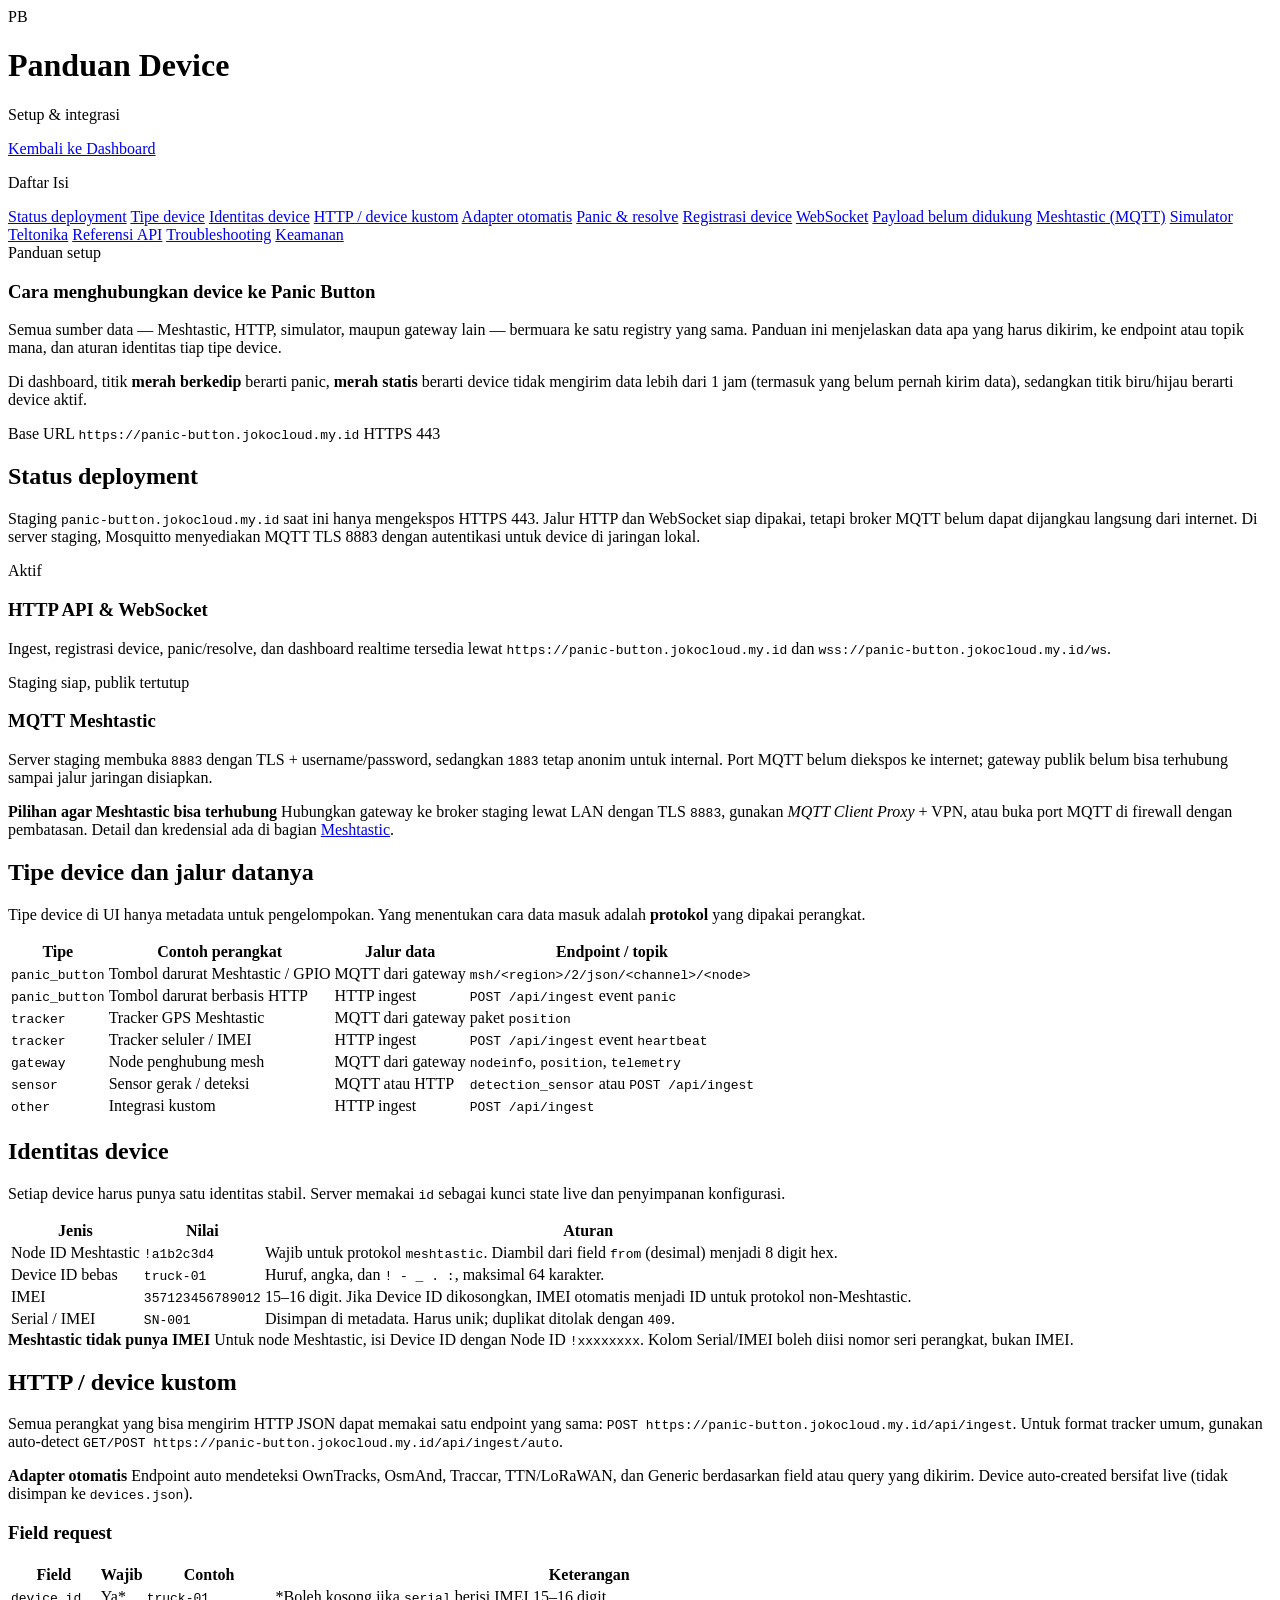
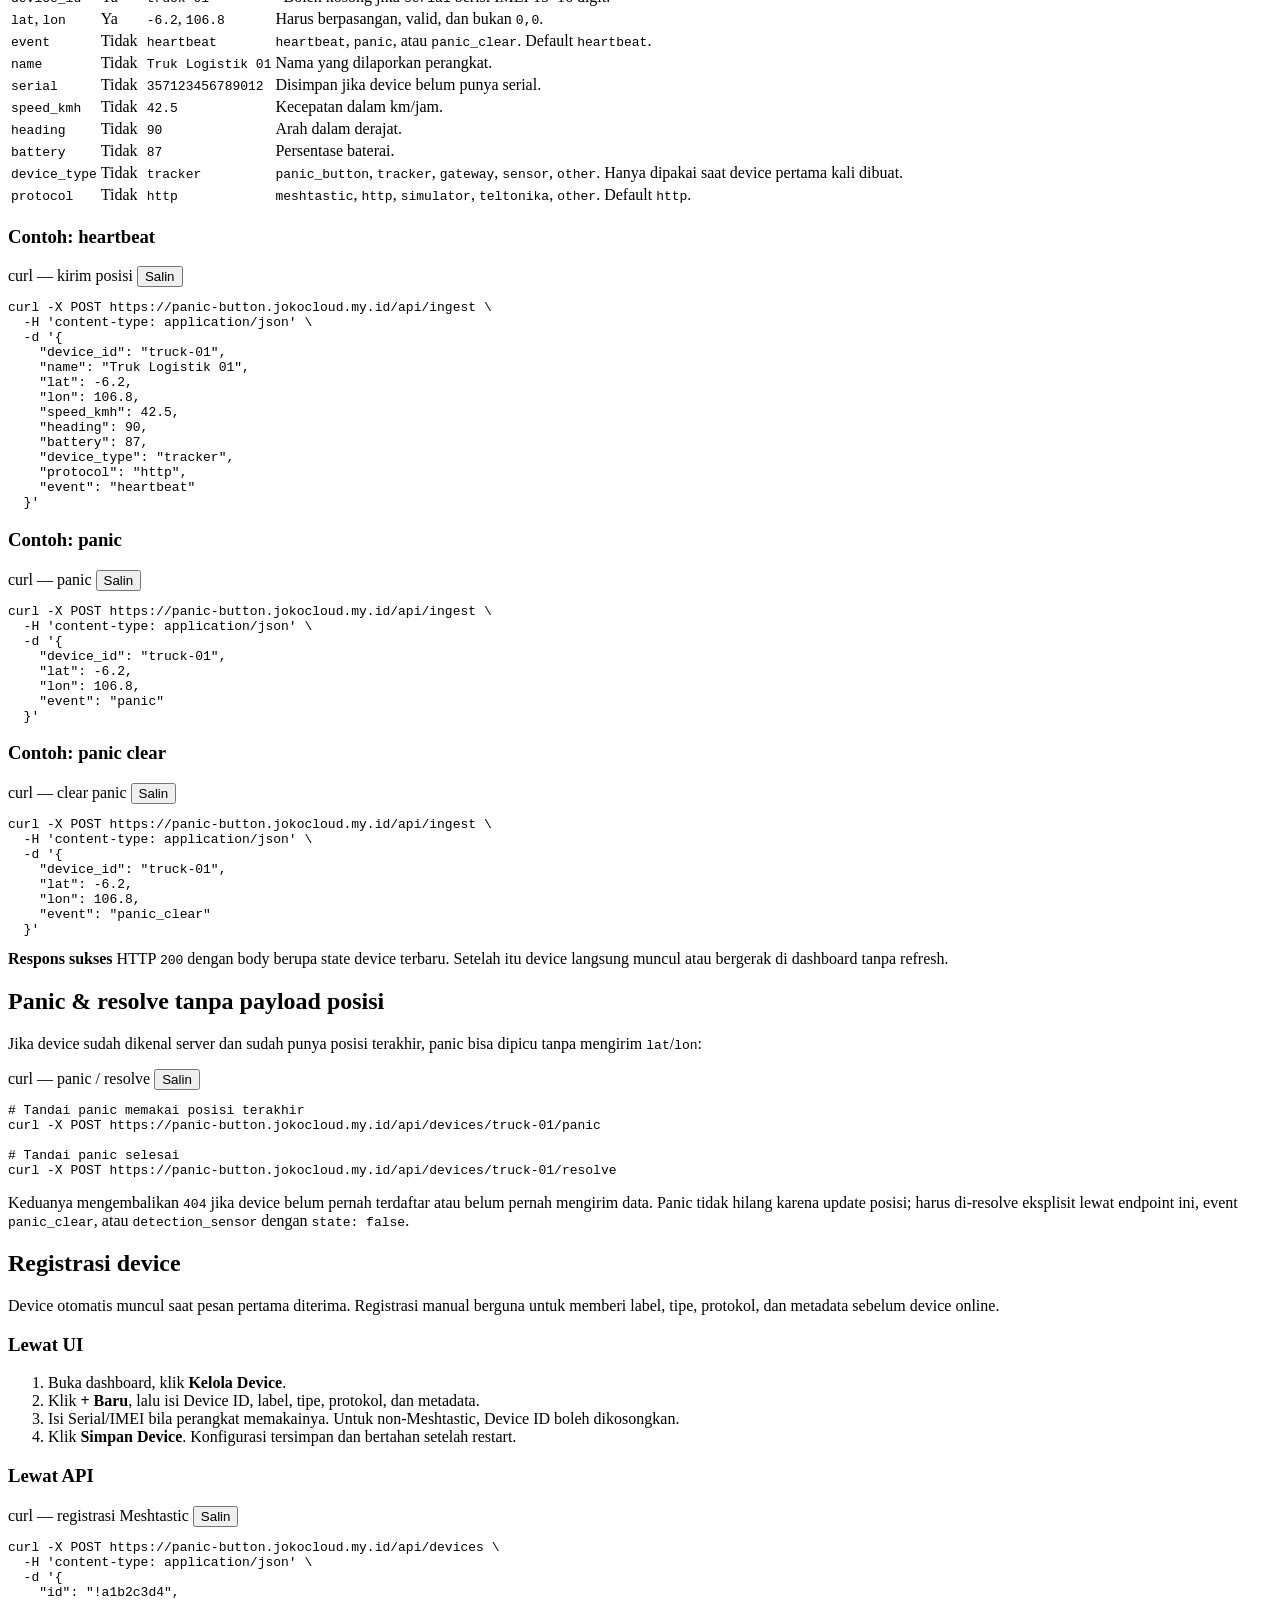
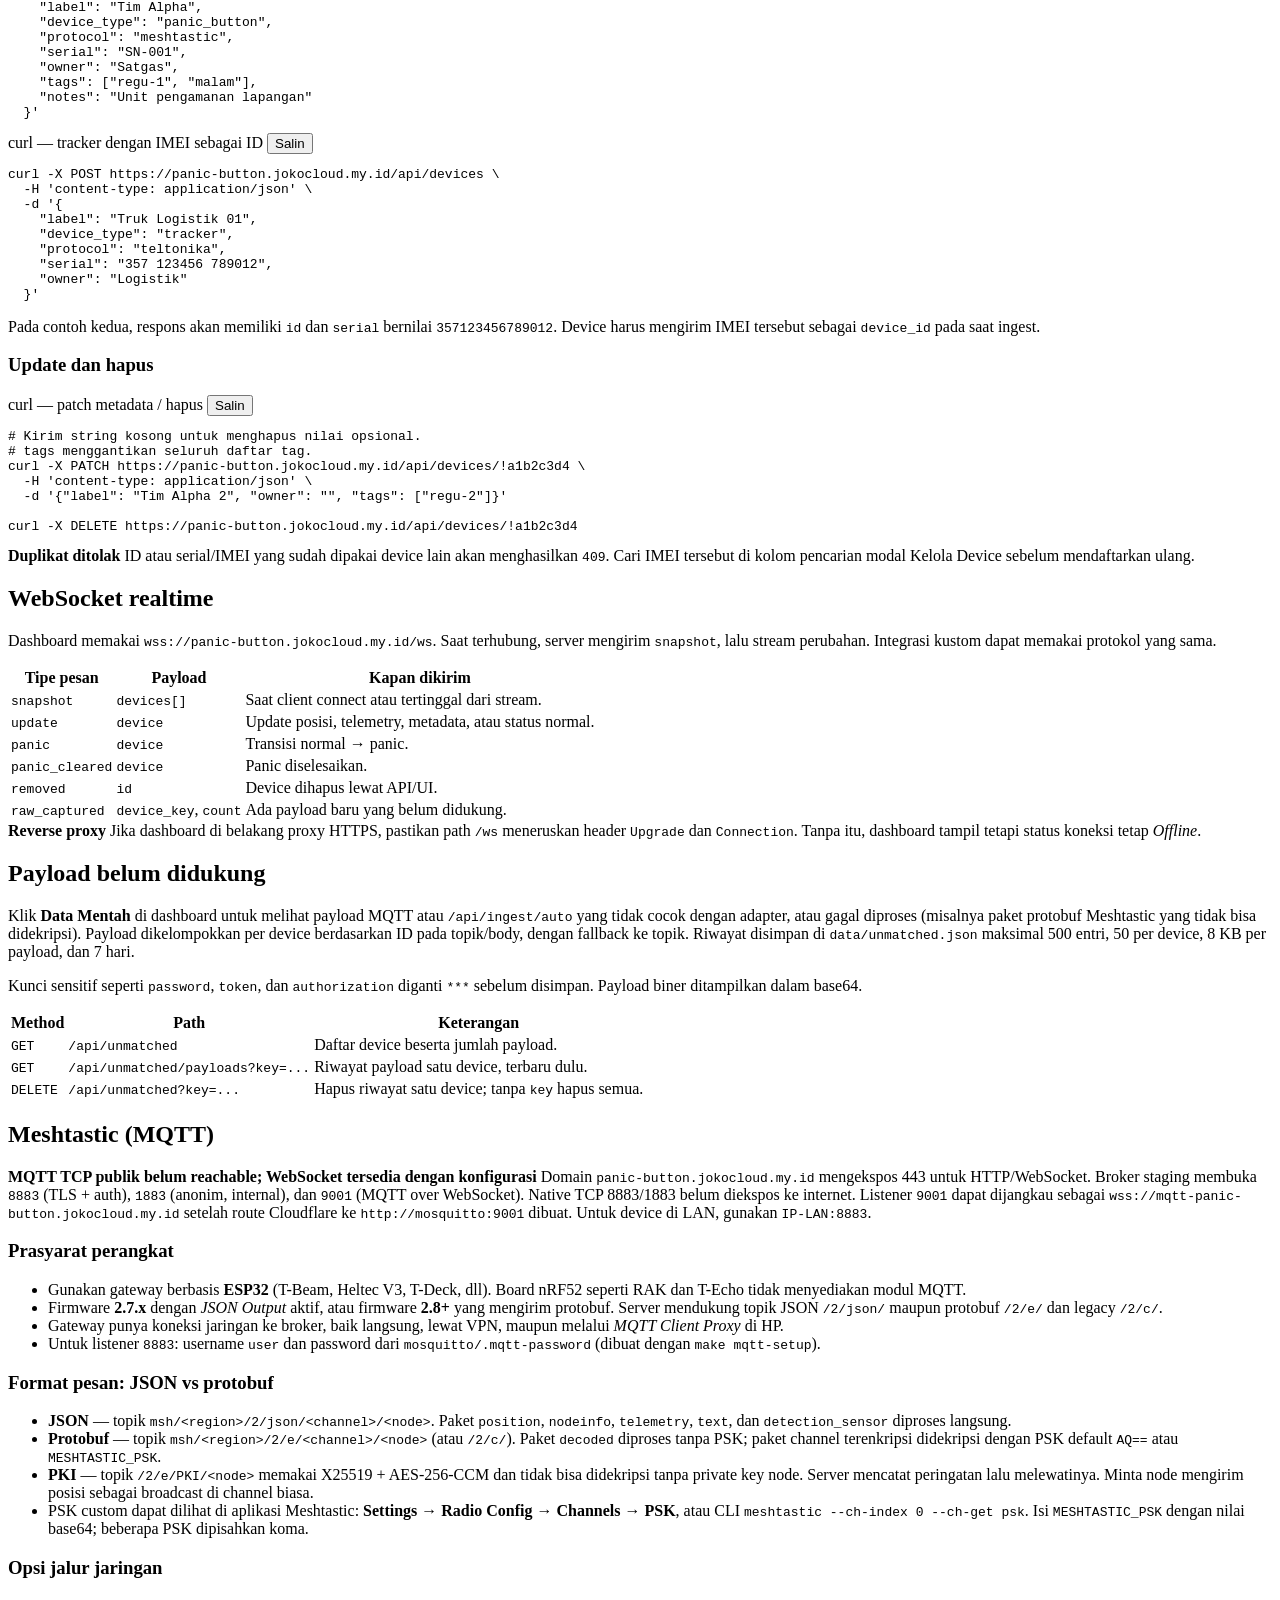
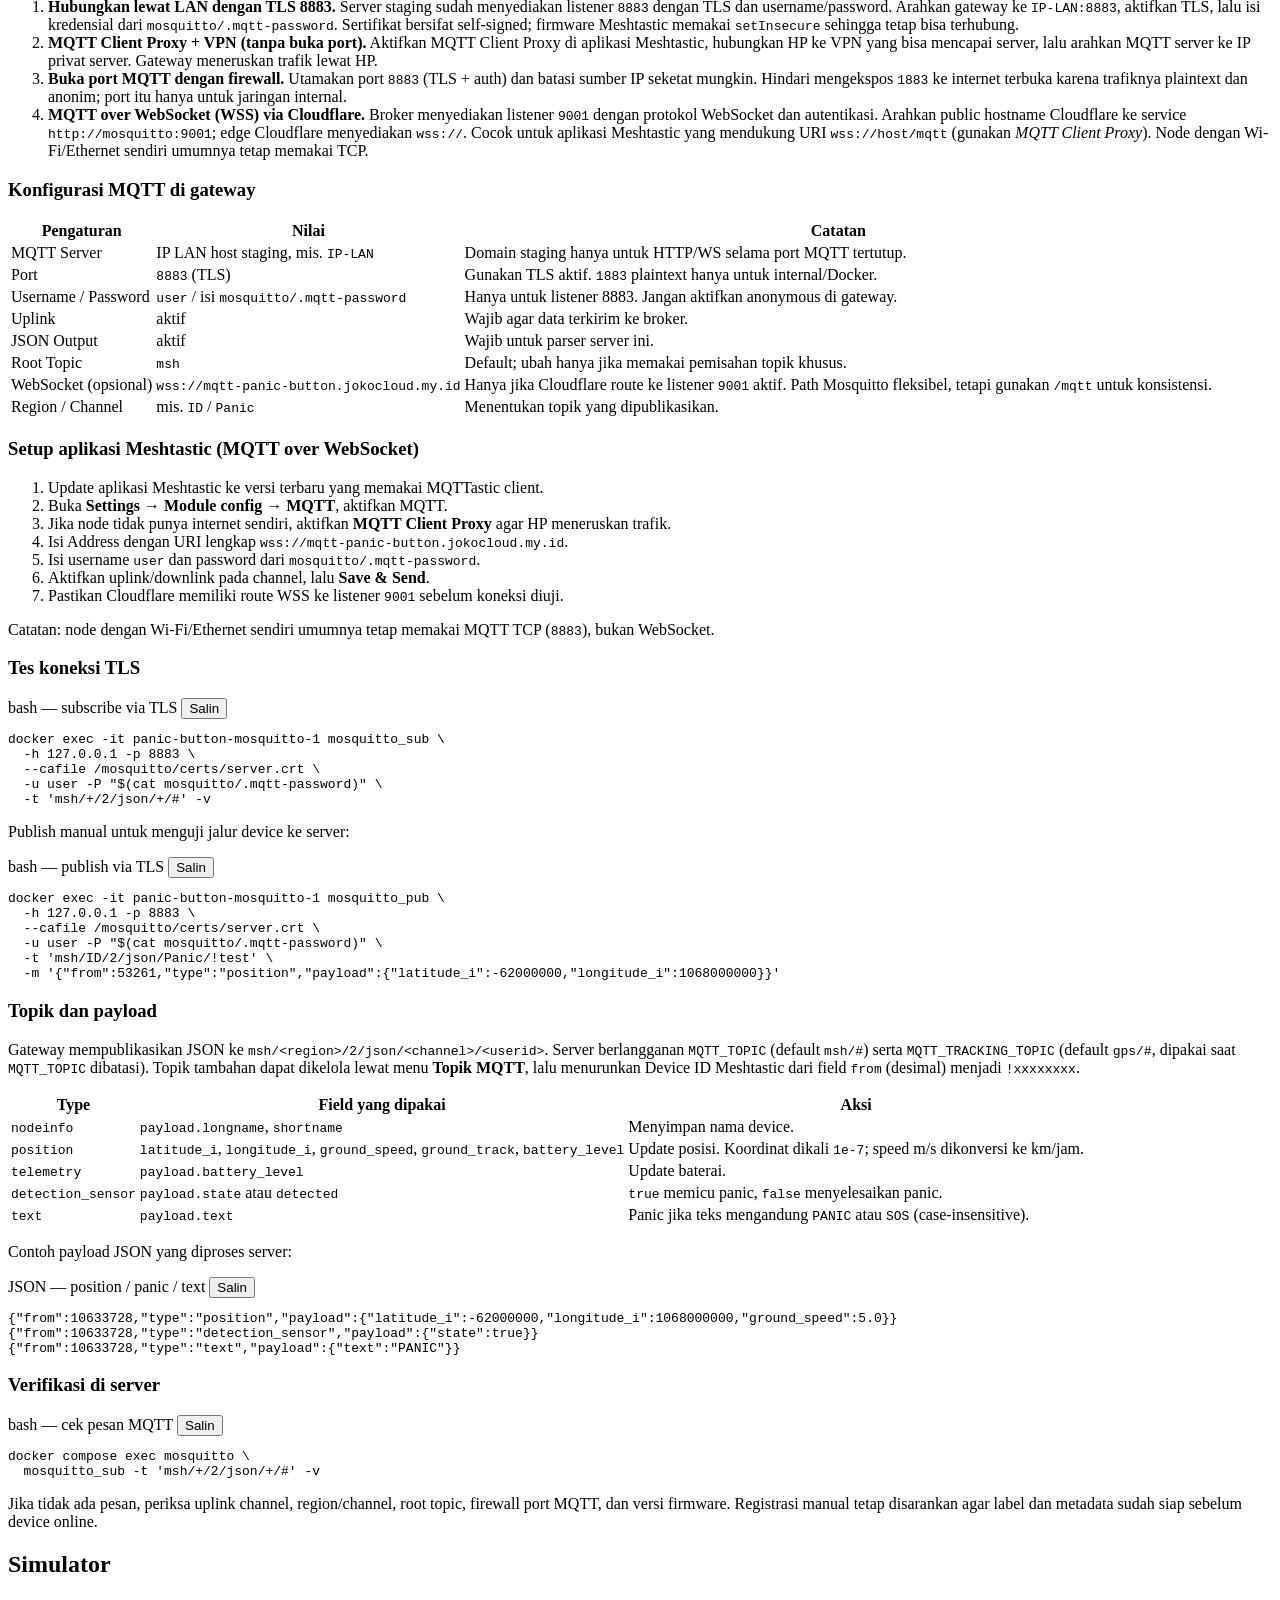
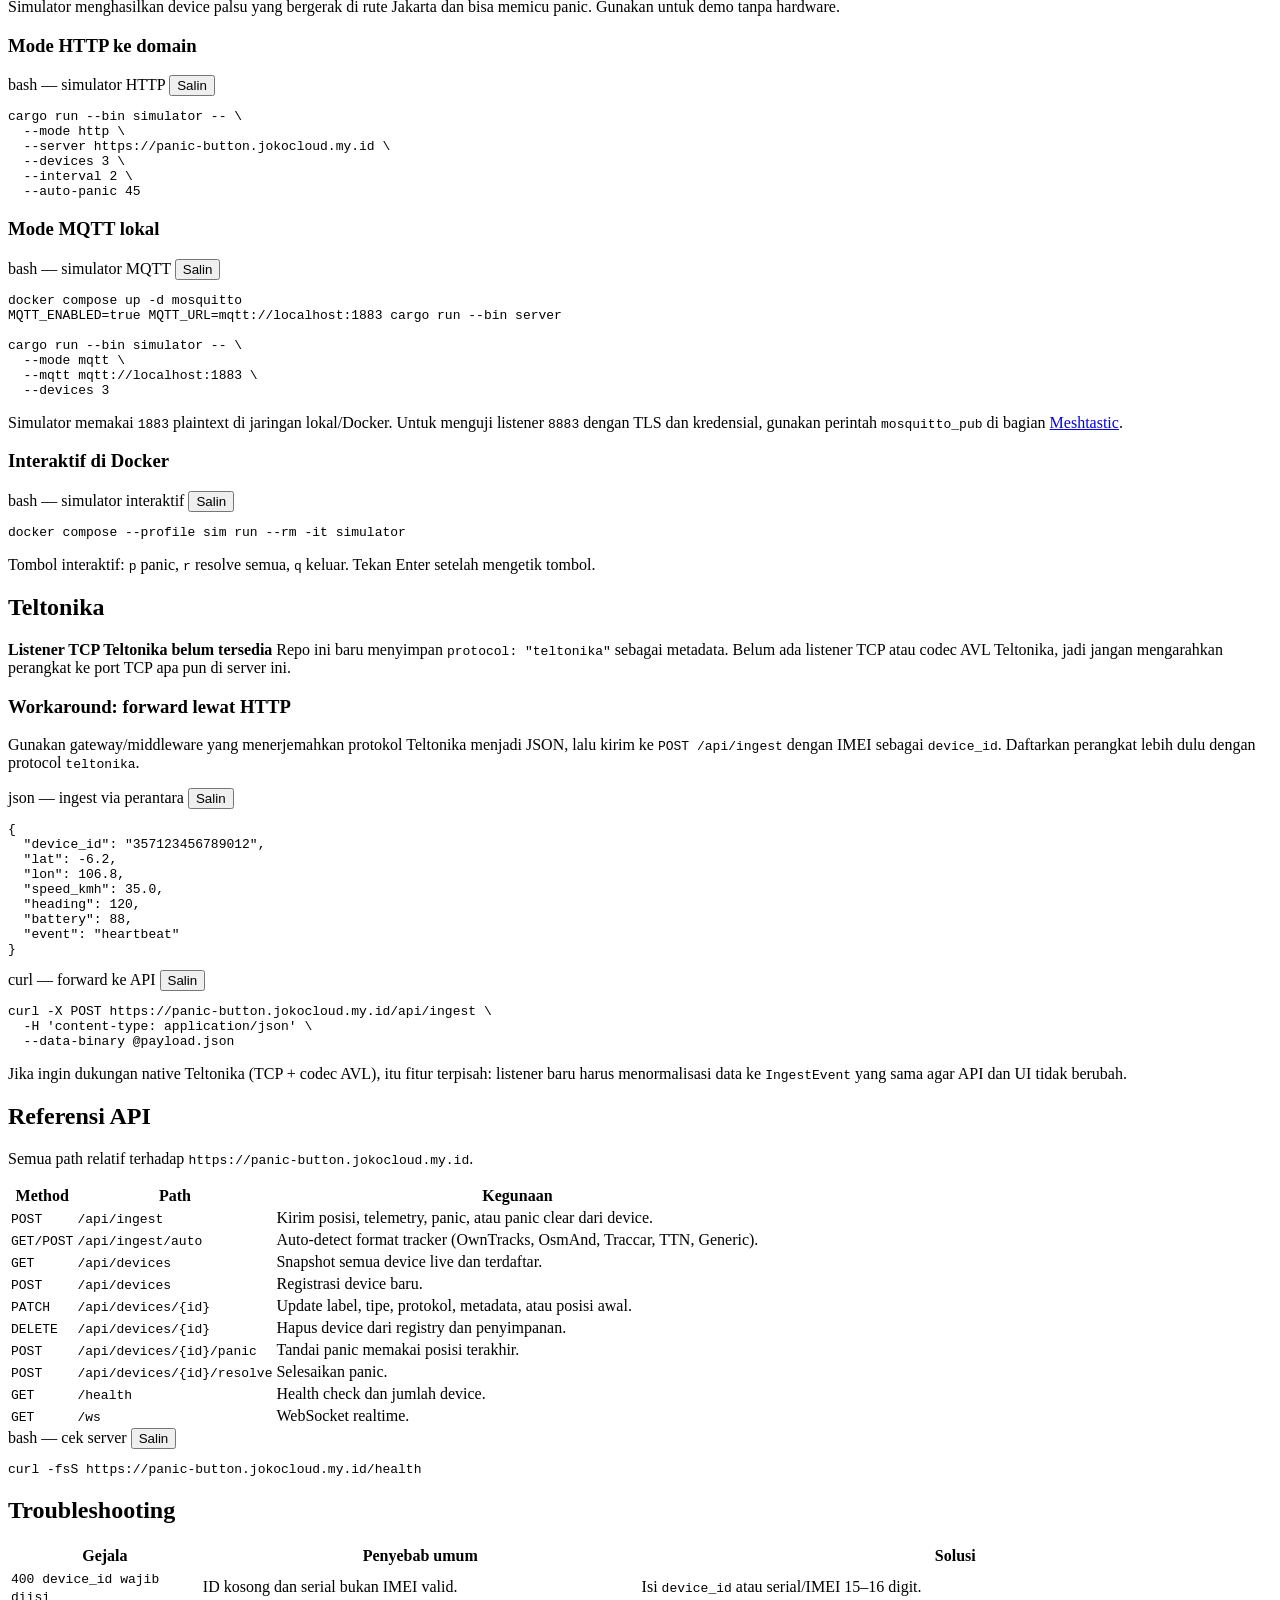
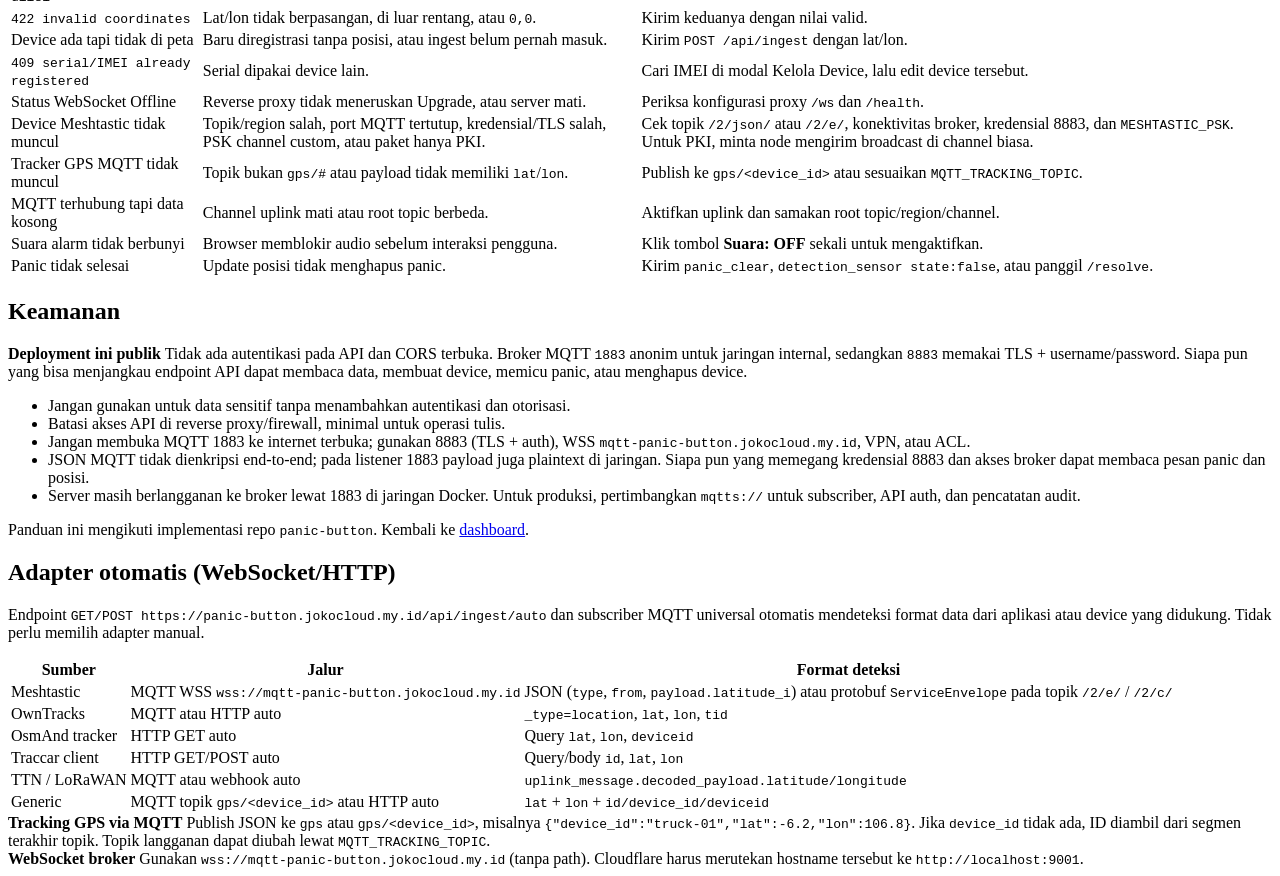
==== commit 20ee261b: "Change MQTT broker credentials to user/12345" ====
--- a/static/panduan.html
+++ b/static/panduan.html
@@ -617,7 +617,7 @@
           <li>Gunakan gateway berbasis <strong>ESP32</strong> (T-Beam, Heltec V3, T-Deck, dll). Board nRF52 seperti RAK dan T-Echo tidak menyediakan modul MQTT.</li>
           <li>Firmware <strong>2.7.x</strong> dengan <em>JSON Output</em> aktif, atau firmware <strong>2.8+</strong> yang mengirim protobuf. Server mendukung topik JSON <code>/2/json/</code> maupun protobuf <code>/2/e/</code> dan legacy <code>/2/c/</code>.</li>
           <li>Gateway punya koneksi jaringan ke broker, baik langsung, lewat VPN, maupun melalui <em>MQTT Client Proxy</em> di HP.</li>
-          <li>Untuk listener <code>8883</code>: username <code>meshtastic</code> dan password dari <code>mosquitto/.mqtt-password</code> (dibuat dengan <code>make mqtt-setup</code>).</li>
+          <li>Untuk listener <code>8883</code>: username <code>user</code> dan password dari <code>mosquitto/.mqtt-password</code> (dibuat dengan <code>make mqtt-setup</code>).</li>
         </ul>
 
         <h3>Format pesan: JSON vs protobuf</h3>
@@ -684,7 +684,7 @@
               </tr>
               <tr>
                 <td>Username / Password</td>
-                <td><code>meshtastic</code> / isi <code>mosquitto/.mqtt-password</code></td>
+                <td><code>user</code> / isi <code>mosquitto/.mqtt-password</code></td>
                 <td>Hanya untuk listener 8883. Jangan aktifkan anonymous di gateway.</td>
               </tr>
               <tr>
@@ -722,7 +722,7 @@
            <li>Buka <strong>Settings → Module config → MQTT</strong>, aktifkan MQTT.</li>
            <li>Jika node tidak punya internet sendiri, aktifkan <strong>MQTT Client Proxy</strong> agar HP meneruskan trafik.</li>
            <li>Isi Address dengan URI lengkap <code>wss://mqtt-panic-button.jokocloud.my.id</code>.</li>
-           <li>Isi username <code>meshtastic</code> dan password dari <code>mosquitto/.mqtt-password</code>.</li>
+           <li>Isi username <code>user</code> dan password dari <code>mosquitto/.mqtt-password</code>.</li>
            <li>Aktifkan uplink/downlink pada channel, lalu <strong>Save &amp; Send</strong>.</li>
            <li>Pastikan Cloudflare memiliki route WSS ke listener <code>9001</code> sebelum koneksi diuji.</li>
          </ol>
@@ -740,7 +740,7 @@
           <pre><code>docker exec -it panic-button-mosquitto-1 mosquitto_sub \
   -h 127.0.0.1 -p 8883 \
   --cafile /mosquitto/certs/server.crt \
-  -u meshtastic -P "$(cat mosquitto/.mqtt-password)" \
+  -u user -P "$(cat mosquitto/.mqtt-password)" \
   -t 'msh/+/2/json/+/#' -v</code></pre>
         </div>
         <p>
@@ -754,7 +754,7 @@
           <pre><code>docker exec -it panic-button-mosquitto-1 mosquitto_pub \
   -h 127.0.0.1 -p 8883 \
   --cafile /mosquitto/certs/server.crt \
-  -u meshtastic -P "$(cat mosquitto/.mqtt-password)" \
+  -u user -P "$(cat mosquitto/.mqtt-password)" \
   -t 'msh/ID/2/json/Panic/!test' \
   -m '{"from":53261,"type":"position","payload":{"latitude_i":-62000000,"longitude_i":1068000000}}'</code></pre>
         </div>
